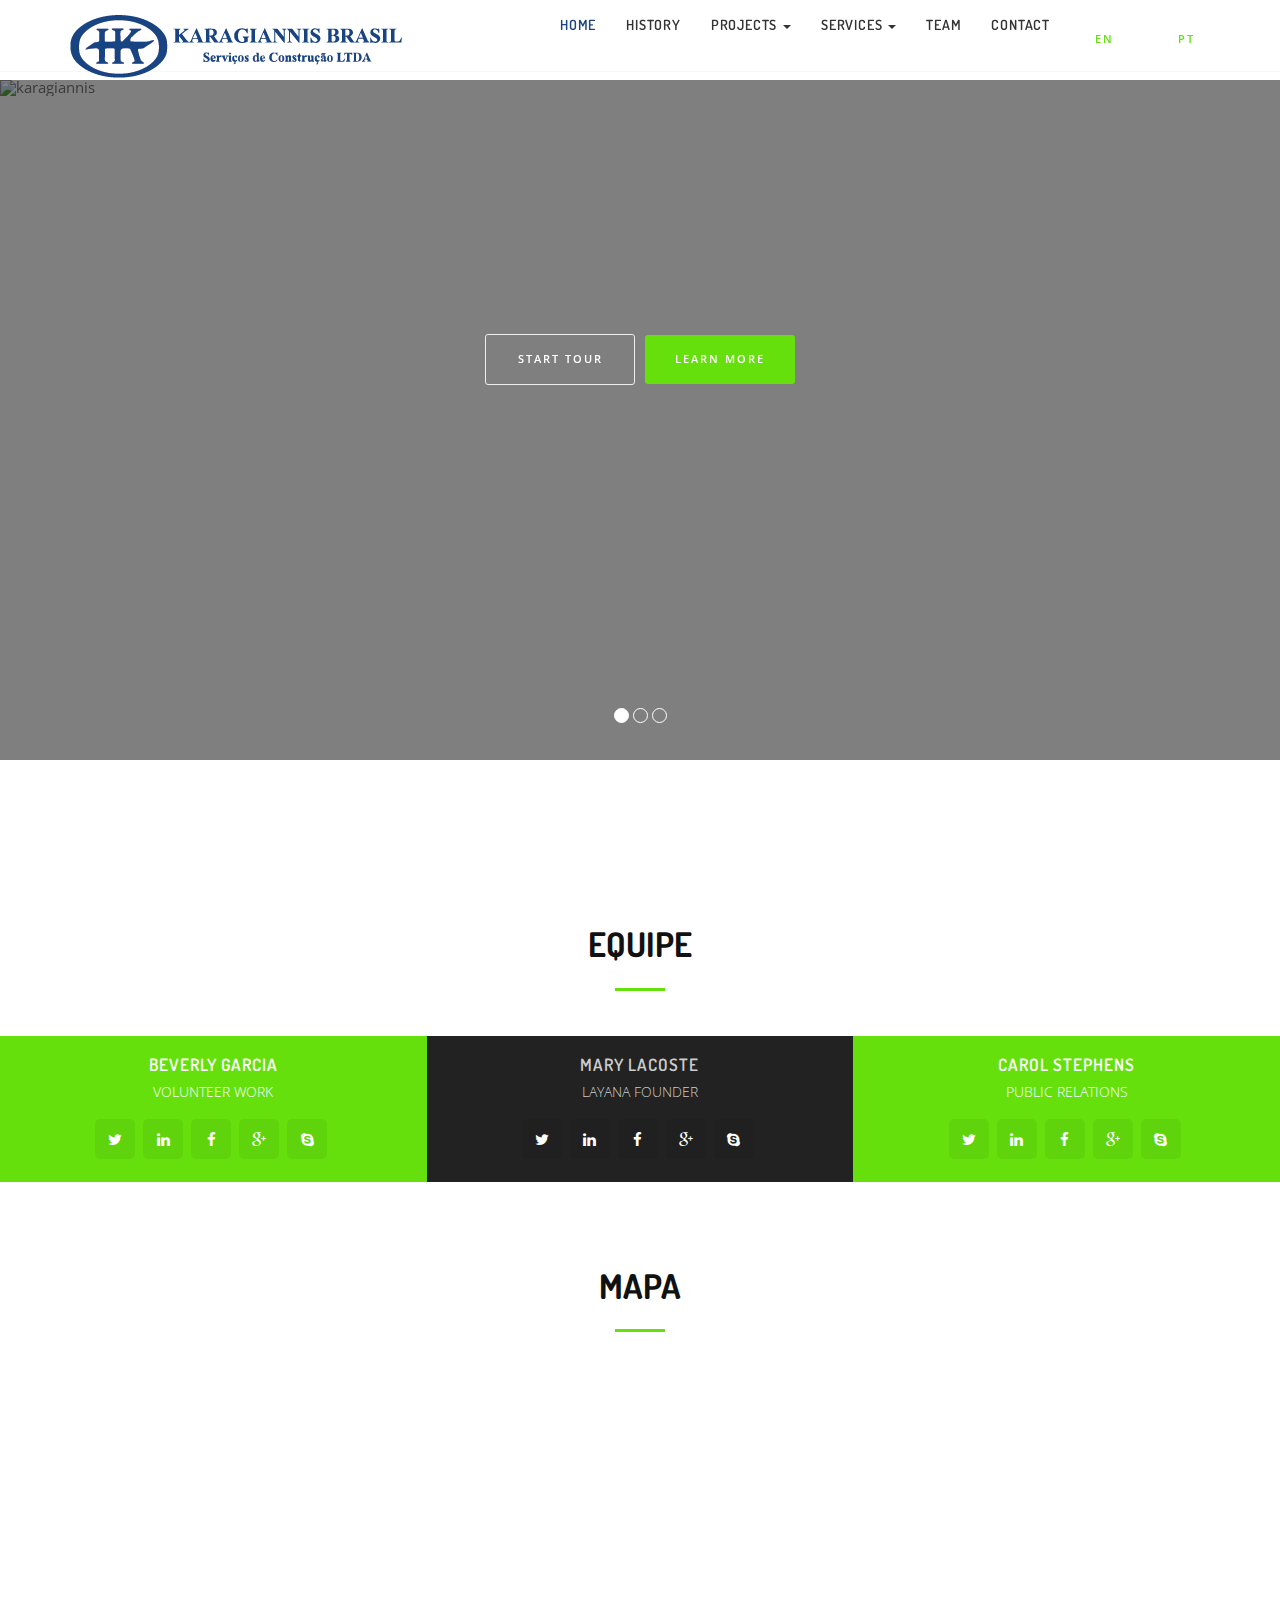
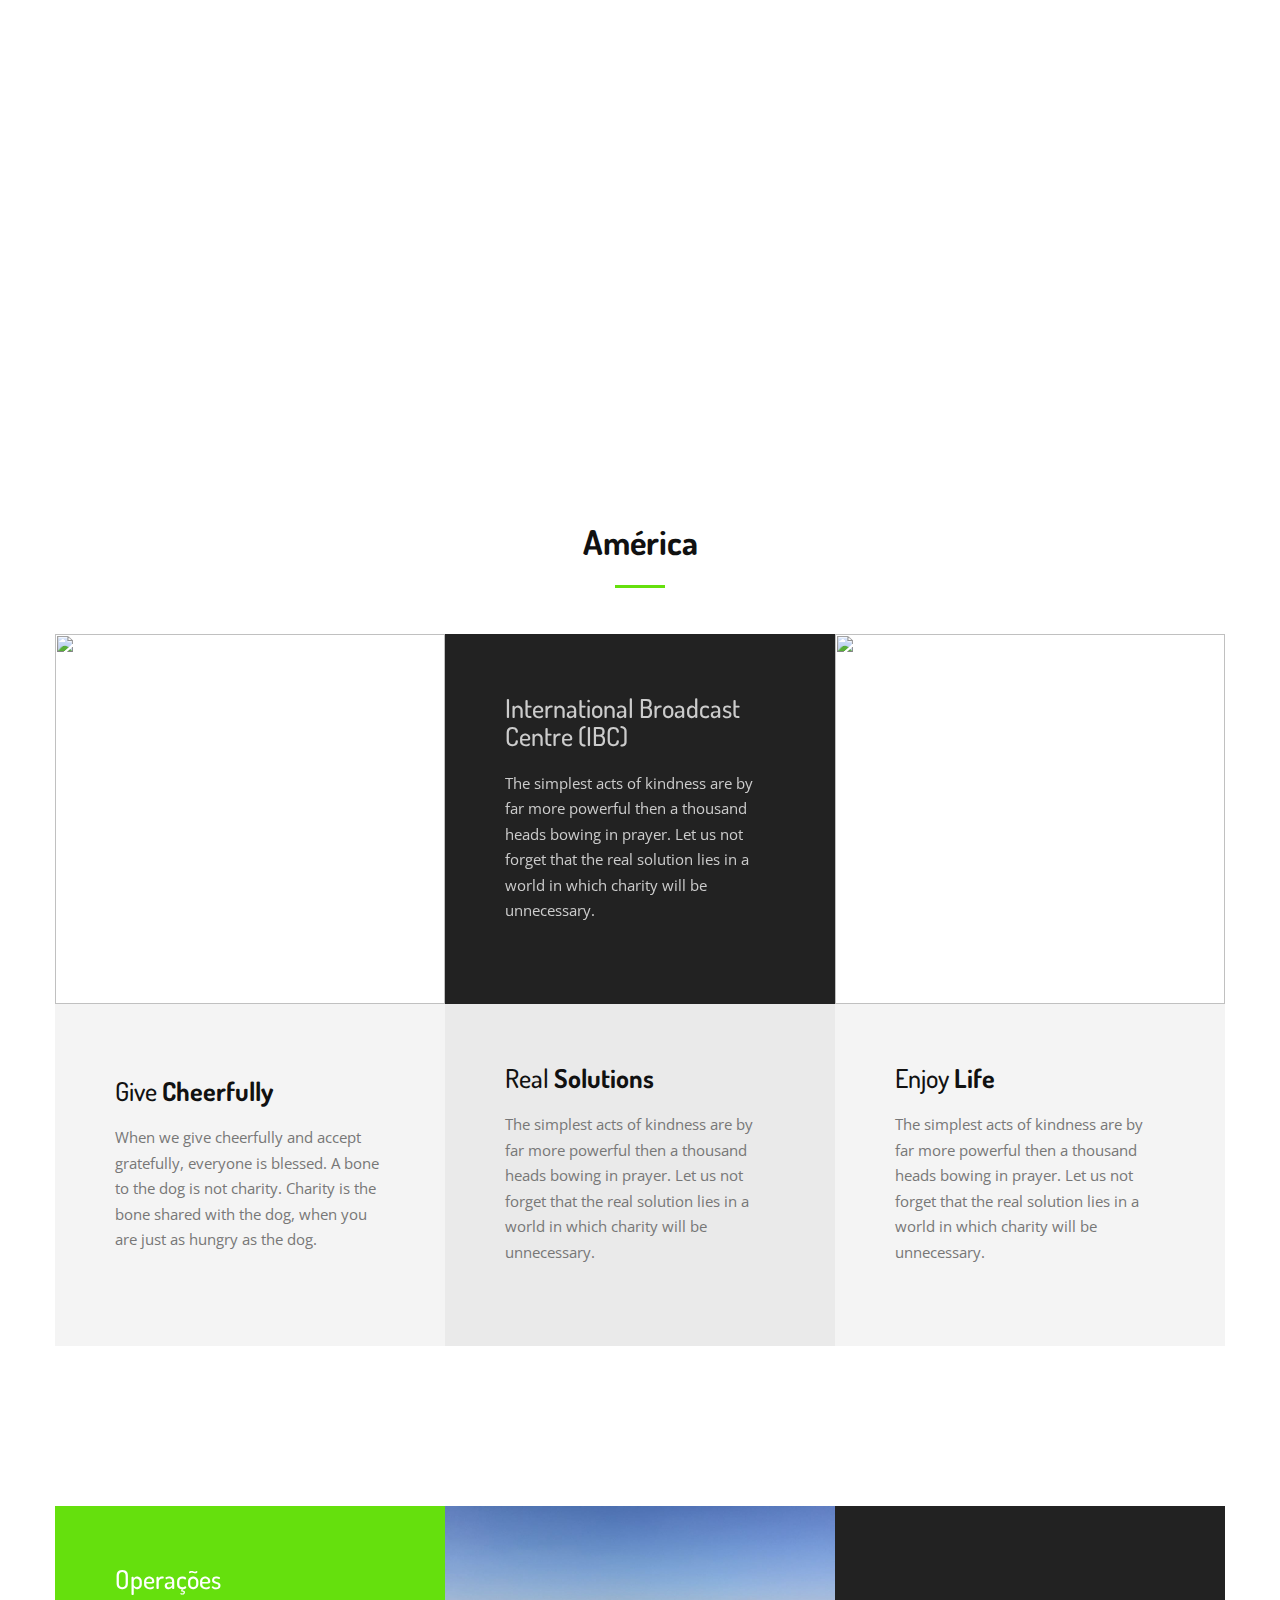
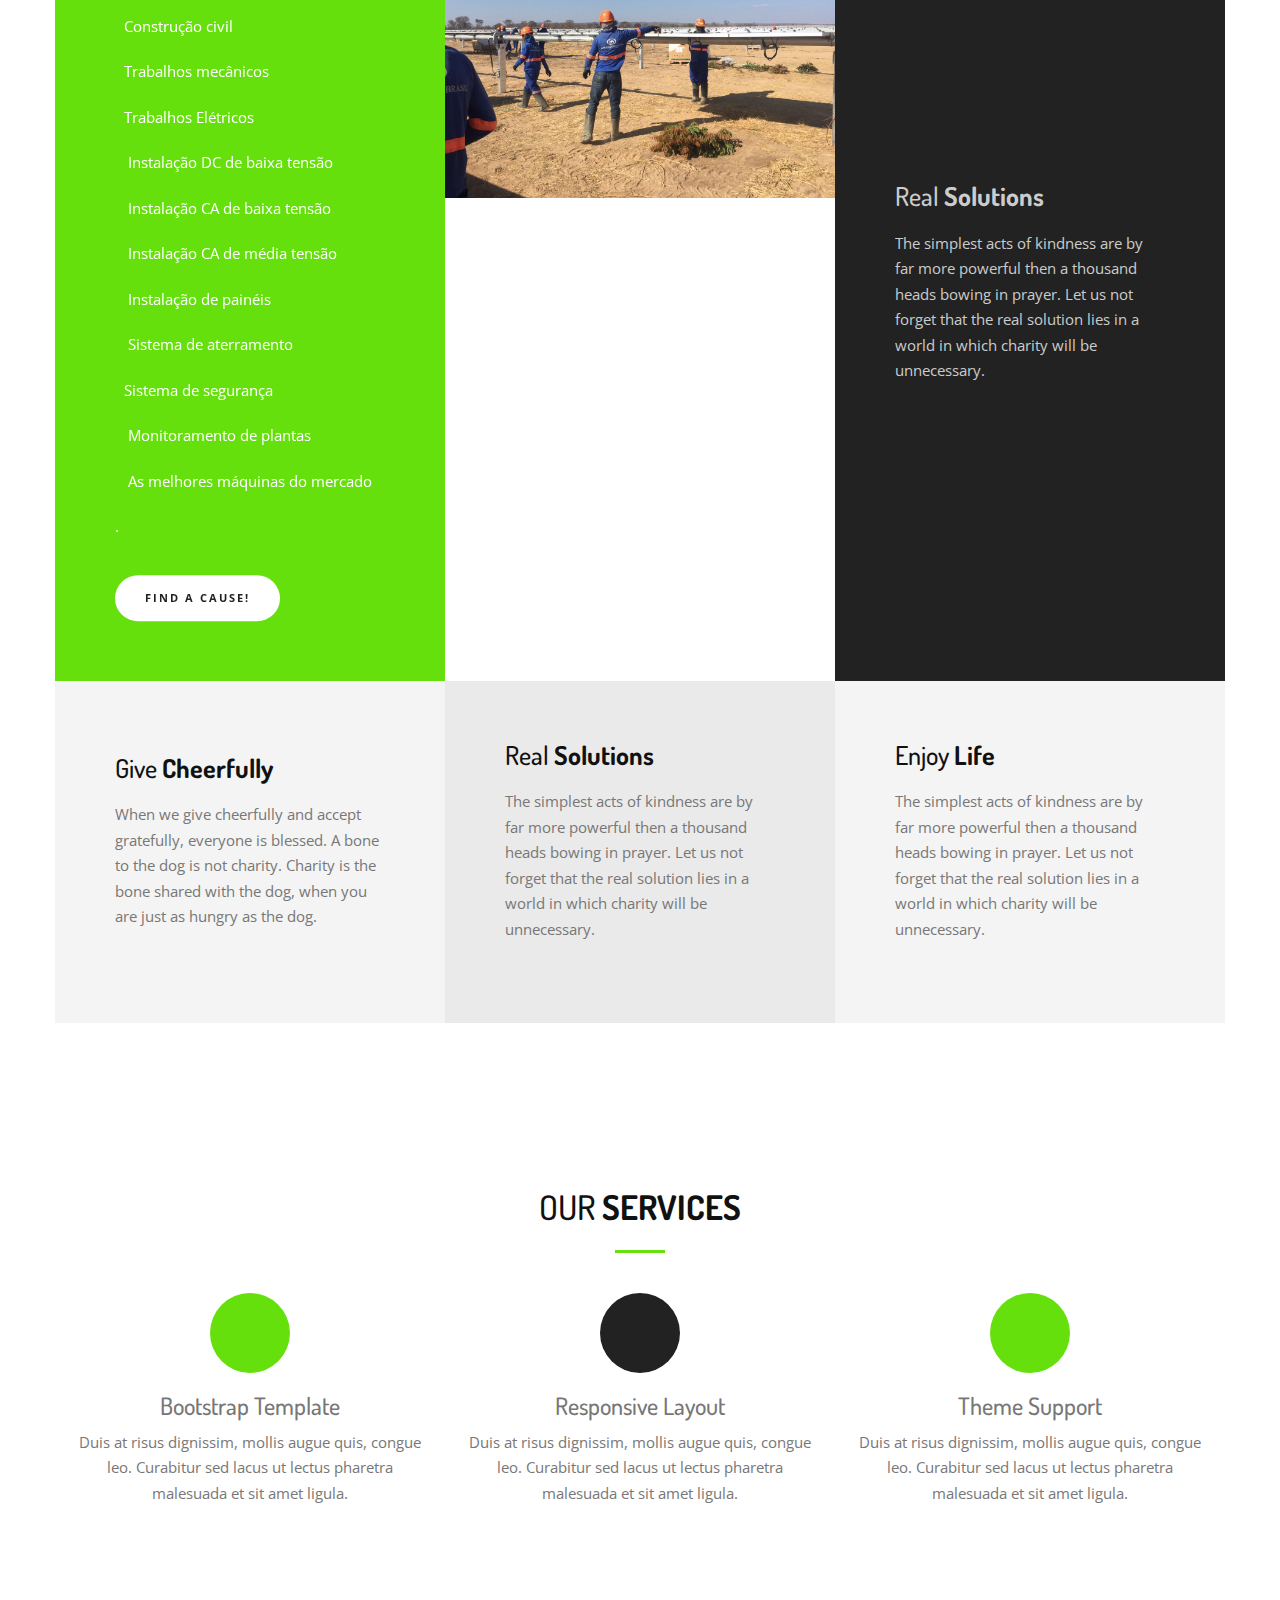
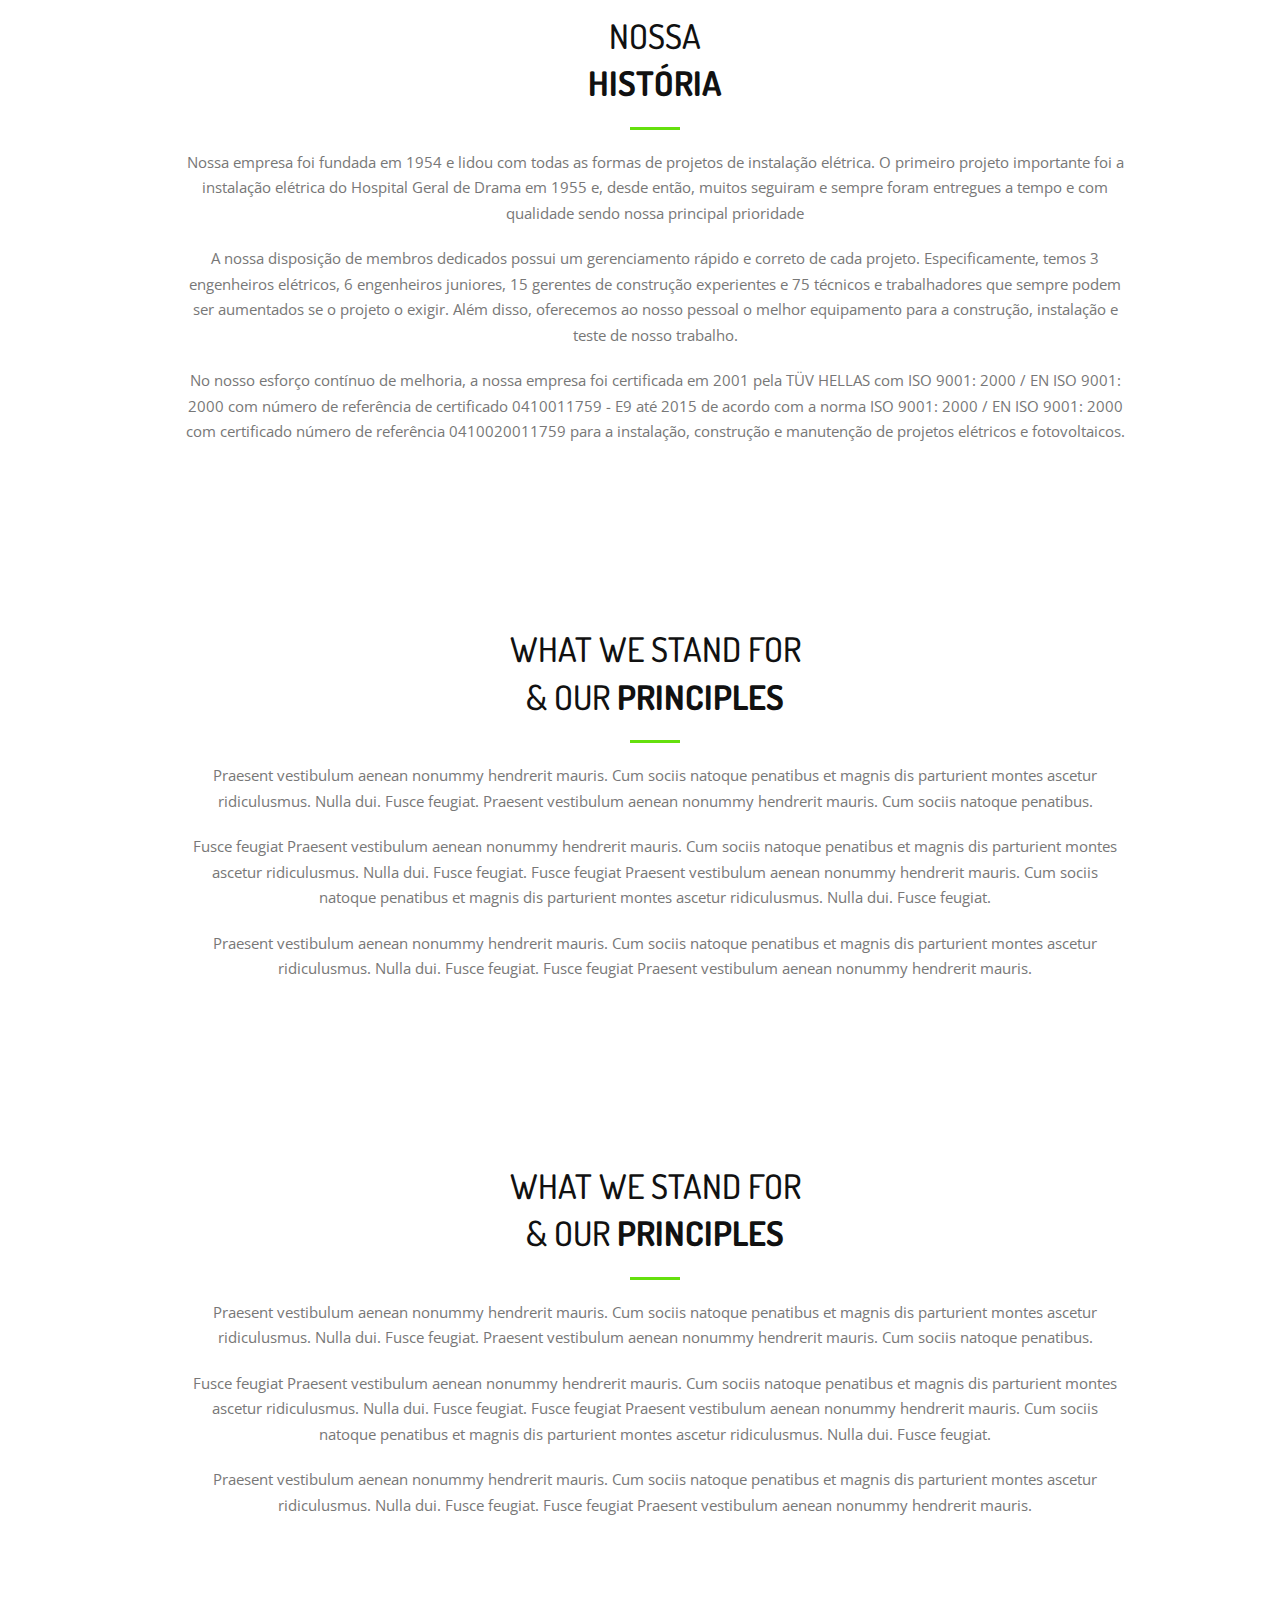
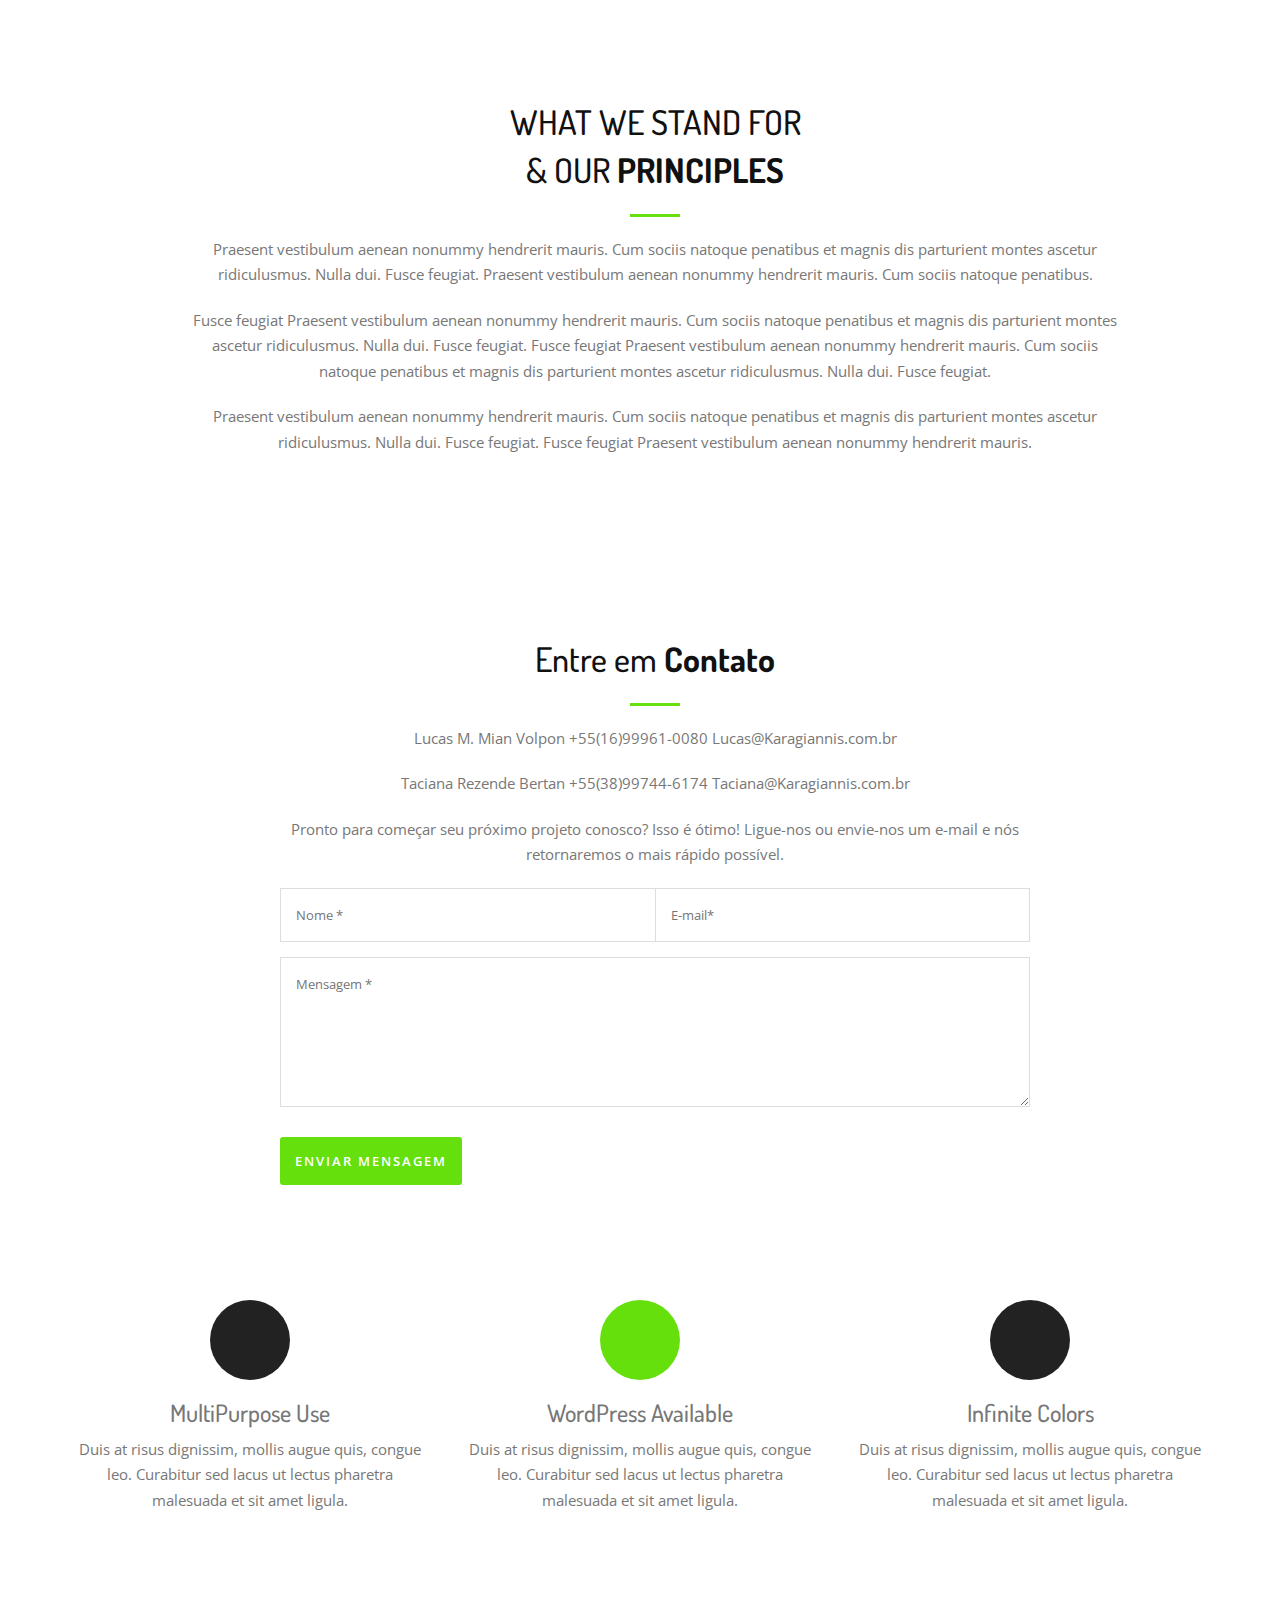
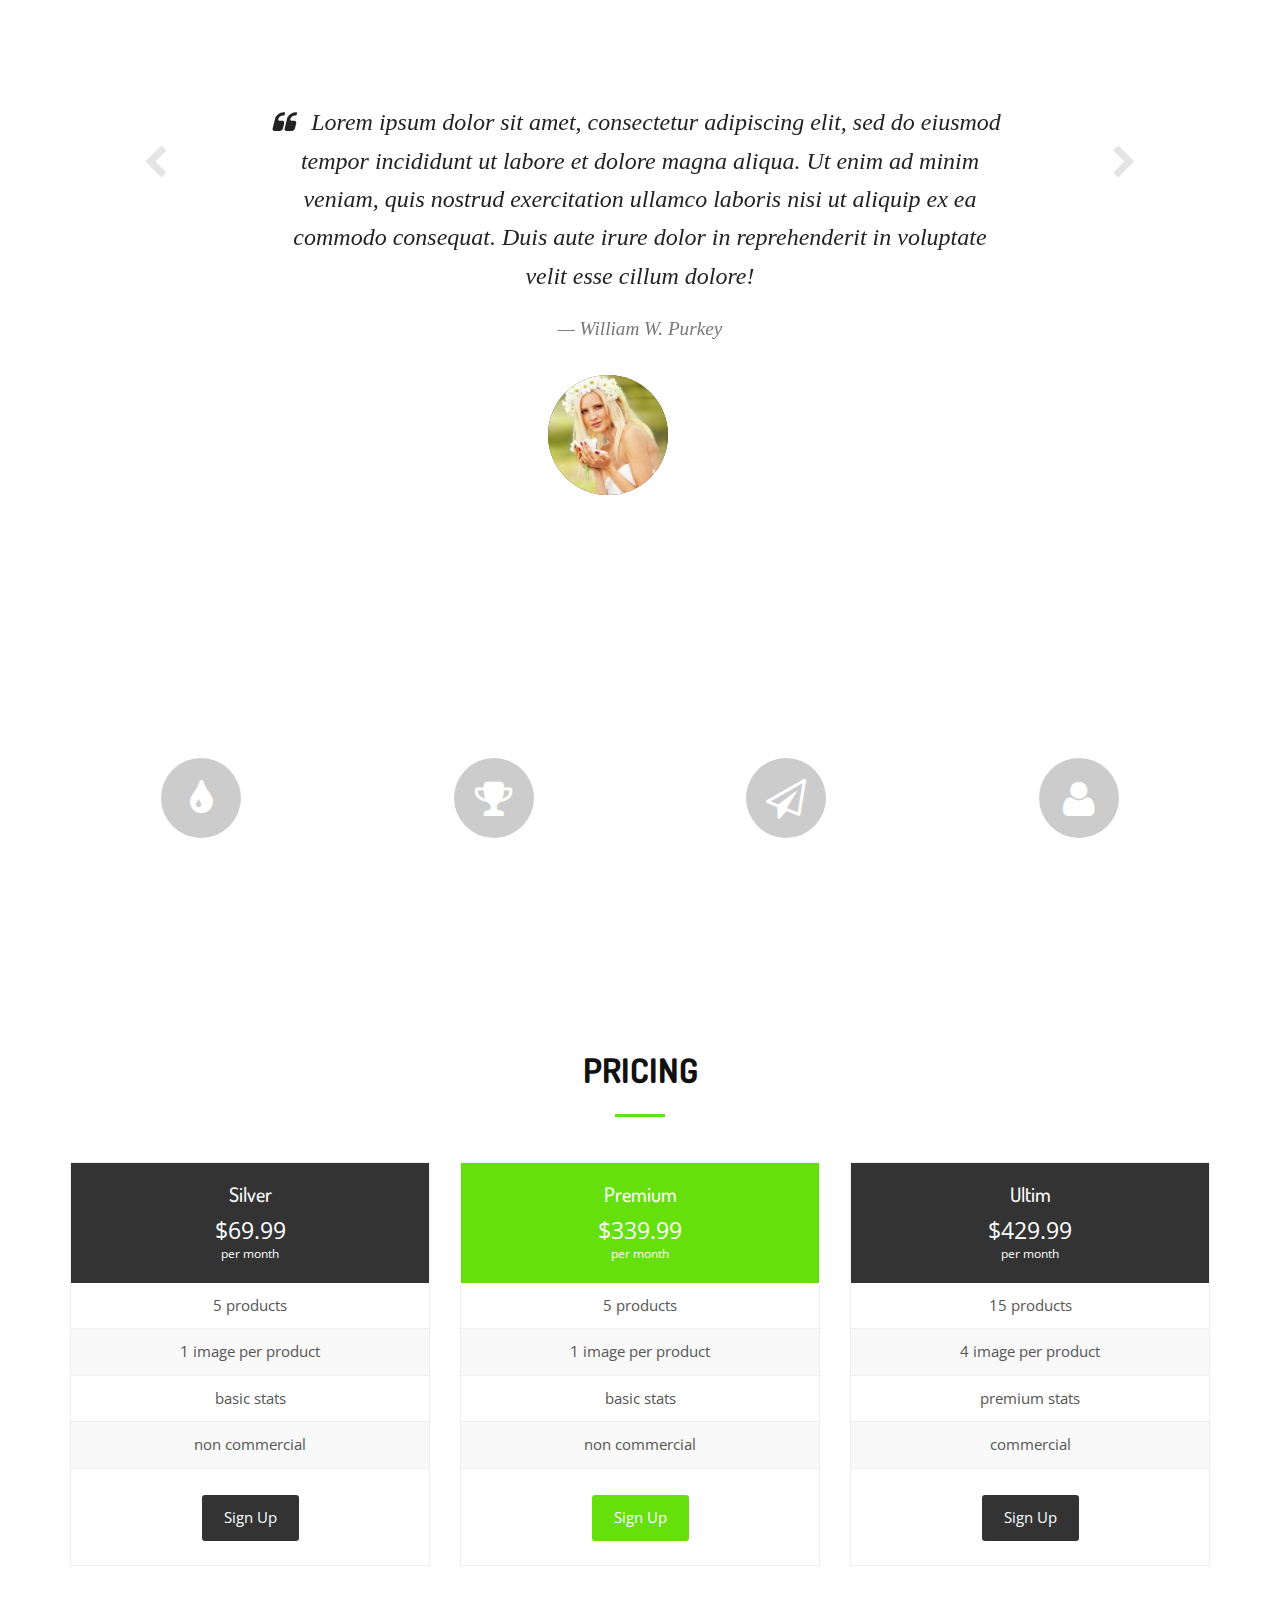
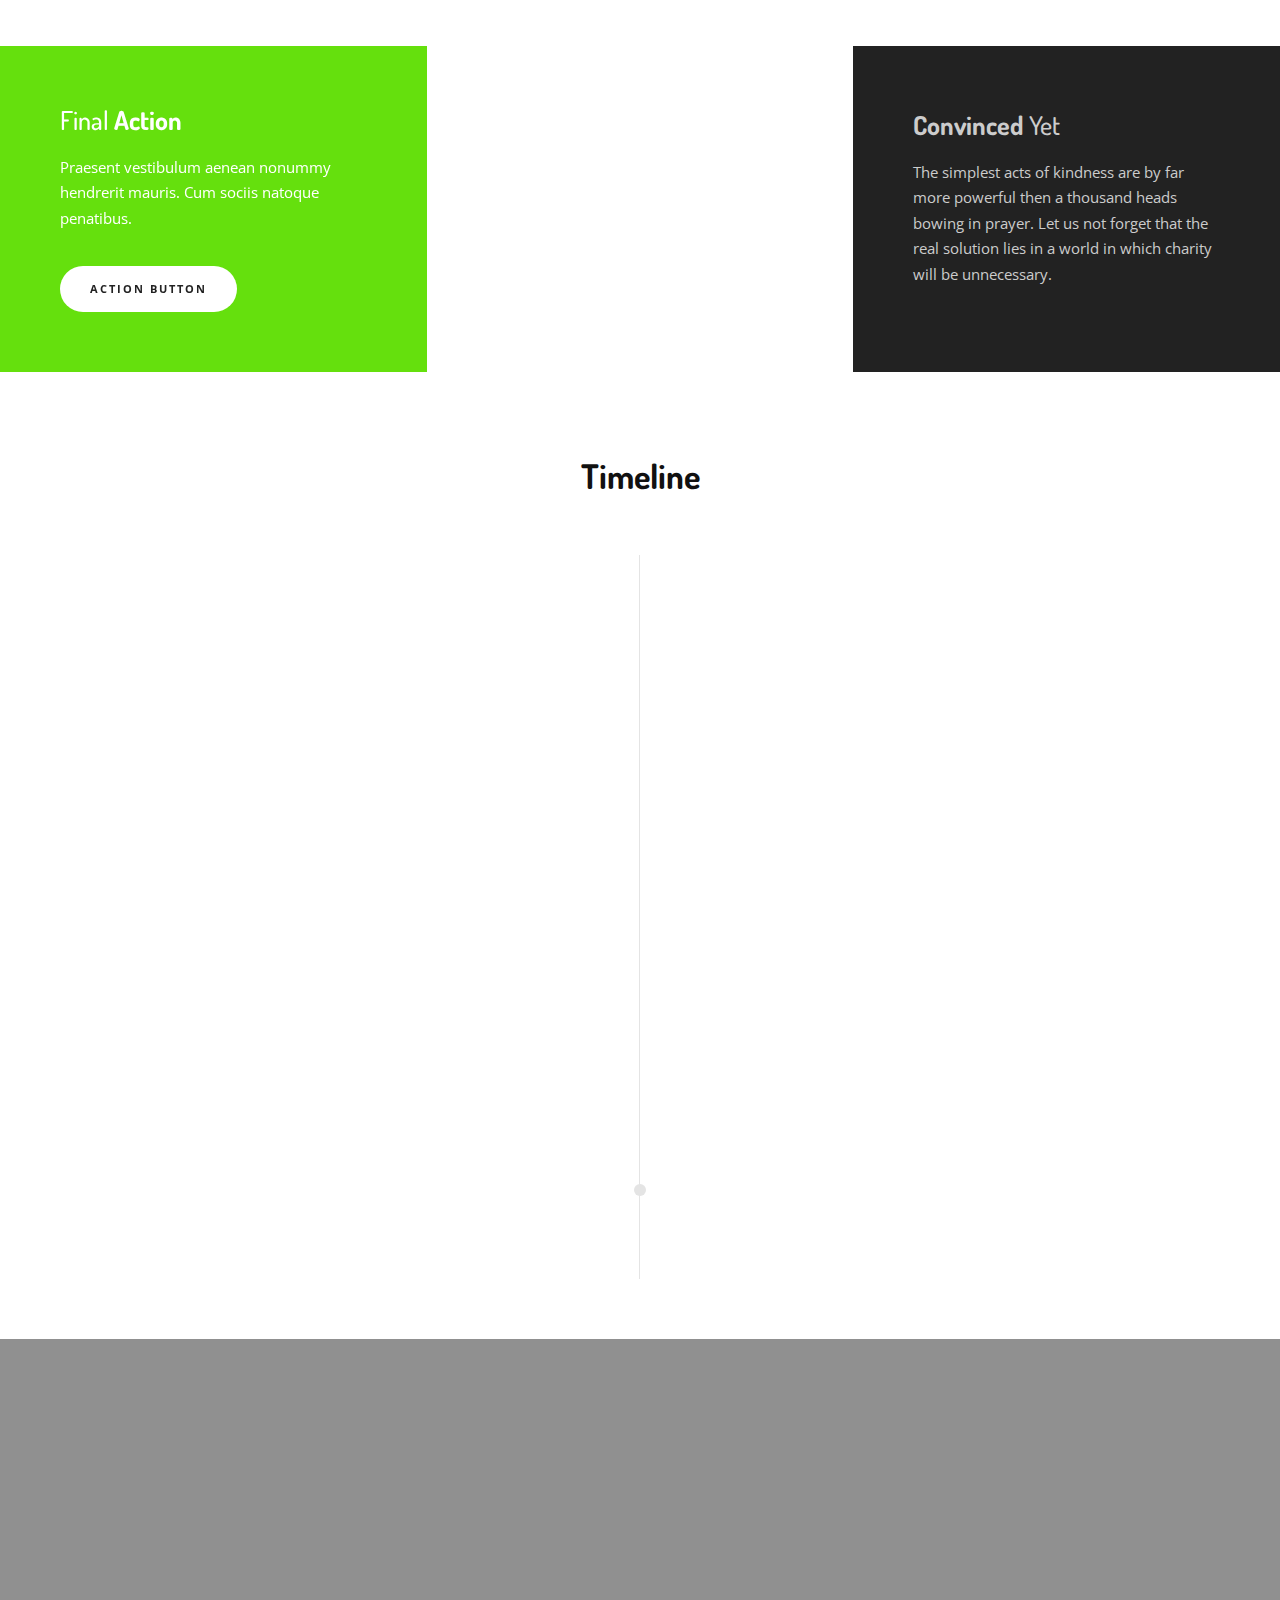
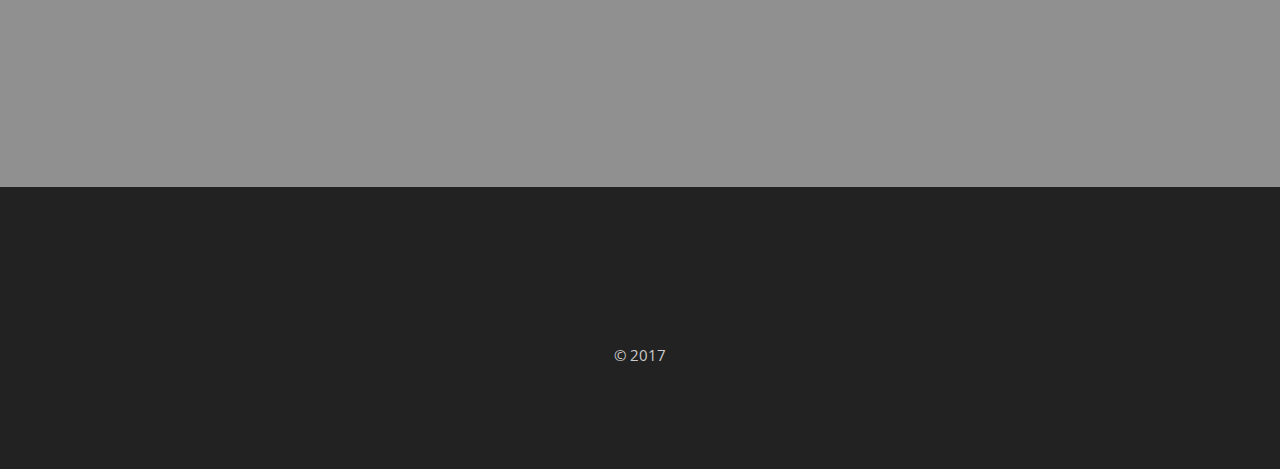
==== eng.html @ 6b7e1bfd "Alterações em projetos" ====
<!DOCTYPE html>
<html lang="en">
<head>
<meta charset="utf-8">
<meta name="viewport" content="width=device-width, initial-scale=1">
<meta name="description" content="">
<meta name="author" content="">
<title>Layana - HTML Bootstrap Theme</title>


<!-- Bootstrap Core CSS -->
<link rel="stylesheet" href="css/bootstrap.min.css" type="text/css">
<!-- Custom Fonts -->
<link href='https://fonts.googleapis.com/css?family=Mrs+Sheppards%7CDosis:300,400,700%7COpen+Sans:300italic,400italic,600italic,700italic,800italic,400,300,600,700,800;' rel='stylesheet' type='text/css'>
<link rel="stylesheet" href="font-awesome/css/font-awesome.min.css" type="text/css">
<!-- Plugin CSS -->
<link rel="stylesheet" href="css/animate.min.css" type="text/css">
<!-- Custom CSS -->
<link rel="stylesheet" href="css/style.css" type="text/css">
<!-- HTML5 Shim and Respond.js IE8 support of HTML5 elements and media queries -->
<!-- WARNING: Respond.js doesn't work if you view the page via file:// -->
<!--[if lt IE 9]>
        <script src="https://oss.maxcdn.com/libs/html5shiv/3.7.0/html5shiv.js"></script>
        <script src="https://oss.maxcdn.com/libs/respond.js/1.4.2/respond.min.js"></script>
    <![endif]-->
<!-- -->
</head>
<body id="page-top">
<nav id="mainNav" class="navbar navbar-default navbar-fixed-top">
<div class="container">
	<!-- Brand and toggle get grouped for better mobile display -->
	<div class="navbar-header">
		<button type="button" class="navbar-toggle collapsed" data-toggle="collapse" data-target="#bs-example-navbar-collapse-1">
		<span class="sr-only">Toggle navigation</span>
		<span class="icon-bar"></span>
		<span class="icon-bar"></span>
		<span class="icon-bar"></span>
		</button>
		<a class="navbar-brand page-scroll" href="#page-top"><img src="img\logo1.png" alt="karagiannis"></a>
	</div>
	<!-- Collect the nav links, forms, and other content for toggling -->
	<div class="collapse navbar-collapse" id="bs-example-navbar-collapse-1">
		<ul class="nav navbar-nav navbar-right">
			<li>
				<a class="page-scroll" href="#inicio">HOME</a>
			</li>
			<li>
				<a class="page-scroll" href="#Historia">HISTORY</a>
			</li>
			<li role="presentation" class="dropdown">
			    <a class="dropdown-toggle" data-toggle="dropdown" href="#" role="button">
			      PROJECTS <span class="caret"></span>
			    </a>
			    <ul class="dropdown-menu">
			    	<li>
			    		<a class="page-scroll" href="#mapa">Map</a>
			    		<a class="page-scroll" href="#projetos">Projects</a>
					</li>
			    </ul>
			</li>
			<li role="presentation" class="dropdown">
			    <a class="dropdown-toggle" data-toggle="dropdown" href="#" role="button">
			      SERVICES <span class="caret"></span>
			    </a>
			    <ul class="dropdown-menu">
			    	<li>
			    		<a class="page-scroll" href="#operações">Operations</a>
			    		<a class="page-scroll" href="#construções">Buildings</a>
					</li>
			    </ul>
			</li>
			<li>
				<a class="page-scroll" href="#equipe">TEAM</a>
			</li>
			<li>
				<a class="page-scroll" href="#contato">CONTACT</a>
			</li>
			<button type="button" class="btn btn-default navbar-btn"><a href="eng.html">En</a></button>
			<button type="button" class="btn btn-default navbar-btn"><a href="index.html">Pt</a></button>

			
		</ul>
	</div>
	<!-- /.navbar-collapse -->
</div>
<!-- /.container -->
</nav>

<!-- Section Intro Slider
================================================== -->
<section id="inicio">
<div id="carousel-example-generic" class="carousel intro slide">
	<!-- Indicators -->
	<ol class="carousel-indicators">
		<li data-target="#carousel-example-generic" data-slide-to="0" class="active"></li>
		<li data-target="#carousel-example-generic" data-slide-to="1"></li>
		<li data-target="#carousel-example-generic" data-slide-to="2"></li>
	</ol>
	<!-- Wrapper for slides -->
	<div class="carousel-inner" role="listbox">
		<!-- First slide -->
		
		<div class="item active" href="#page-top"><img src="img\slide1.png" alt="karagiannis">
			<div class="carousel-caption">
				<h2 data-animation="animated bounceInDown">
				 </h2>
				<h1 data-animation="animated bounceInUp">
				 </h1>
				<a href="#" class="btn btn-ghost btn-lg" data-animation="animated fadeInLeft">Start Tour</a><a href="#" class="btn btn-primary btn-lg" data-animation="animated fadeInRight">Learn More</a>
			</div>
		</div>
		<!-- /.item -->
		<!-- Second slide -->
		<div class="item"  href="#page-top"><img src="img\slide2.png" alt="karagiannis">
			<div class="carousel-caption">
				<h2 data-animation="animated zoomInLeft">
				 </h2>
				<h1 data-animation="animated zoomInRight">
				 </h1>
				<a href="#" class="btn btn-ghost btn-lg" data-animation="animated bounceIn">Start Tour</a><a href="#" class="btn btn-primary btn-lg" data-animation="animated bounceIn">Learn More</a>
			</div>
		</div>
		<!-- /.item -->
		<!-- Third slide -->
		<div class="item" href="#page-top"><img src="img\slide4.png" alt="karagiannis">
			<div class="carousel-caption">
				<h2 data-animation="animated bounceInLeft">
				</h2>
				<h1 data-animation="animated bounceInRight">
				</h1>
				<a href="#" class="btn btn-ghost btn-lg" data-animation="animated zoomInRight">Start Tour</a><a href="#" class="btn btn-primary btn-lg" data-animation="animated zoomInRight">Learn More</a>
			</div>
		</div>
		<!-- /.item -->
	</div>
	<!-- /.carousel-inner -->
	<!-- Controls (currently displayed none from style.css)-->
	<a class="left carousel-control" href="#carousel-example-generic" role="button" data-slide="prev">
	<span class="glyphicon glyphicon-chevron-left" aria-hidden="true"></span>
	<span class="sr-only">Previous</span>
	</a>
	<a class="right carousel-control" href="#carousel-example-generic" role="button" data-slide="next">
	<span class="glyphicon glyphicon-chevron-right" aria-hidden="true"></span>
	<span class="sr-only">Next</span>
	</a>
</div>
</section>
<!-- /.carousel -->

<!-- Section equipe
================================================== -->
<!-- Section equipe
================================================== -->
<section id="equipe">
<div class="col-lg-12 text-center">
				<h2 class="section-heading"><b>EQUIPE</b></h2>
				<hr class="primary">
				<br/>
			</div>
<div class="col-md-4 bg-primary no-padding teambox">
<div class="team-thumb overlay-image view-overlay">
	<img src="img\equipe1.jpeg" alt="" class="img-responsive">
	<div class="mask team_quote">
		<div class="port-zoom-link">
			<p>
				 Its is great to work in such company, some other projects will be started in the same format!
			</p>
		</div>
	</div>
</div>
<h2>BEVERLY GARCIA</h2>
<p>
	 VOLUNTEER WORK
</p>
<div class="team-social">
	<a href="#"><i class="fa fa-twitter"></i></a>
	<a href="#"><i class="fa fa-linkedin"></i></a>
	<a href="#"><i class="fa fa-facebook"></i></a>
	<a href="#"><i class="fa fa-google-plus"></i></a>
	<a href="#"><i class="fa fa-skype"></i></a>
</div>
</div>
<div class="col-md-4 bg-dark no-padding teambox">
<div class="team-thumb overlay-image view-overlay">
	<img src="img\equipe2.jpeg" alt="" class="img-responsive">
	<div class="mask team_quote">
		<div class="port-zoom-link">
			<p>
				 Its is great to work in such company, some other projects will be started in the same format!
			</p>
		</div>
	</div>
</div>
<h2>MARY LACOSTE</h2>
<p>
	 LAYANA FOUNDER
</p>
<div class="team-social">
	<a href="#"><i class="fa fa-twitter"></i></a>
	<a href="#"><i class="fa fa-linkedin"></i></a>
	<a href="#"><i class="fa fa-facebook"></i></a>
	<a href="#"><i class="fa fa-google-plus"></i></a>
	<a href="#"><i class="fa fa-skype"></i></a>
</div>
</div>
<div class="col-md-4 bg-primary no-padding teambox">
<div class="team-thumb overlay-image view-overlay">
	<img src="img\equipe3.jpeg" alt="" class="img-responsive">
	<div class="mask team_quote">
		<div class="port-zoom-link">
			<p>
				 Its is great to work in such company, some other projects will be started in the same format!
			</p>
		</div>
	</div>
</div>
<h2>CAROL STEPHENS</h2>
<p>
	 PUBLIC RELATIONS
</p>
<div class="team-social">
	<a href="#"><i class="fa fa-twitter"></i></a>
	<a href="#"><i class="fa fa-linkedin"></i></a>
	<a href="#"><i class="fa fa-facebook"></i></a>
	<a href="#"><i class="fa fa-google-plus"></i></a>
	<a href="#"><i class="fa fa-skype"></i></a>
</div>
</div>
</section>
<div class="clearfix">
</div>

<!-- Section Mapa
================================================== -->
<section id="mapa">
	<div class="container">
		<div class="row">
			<div class="col-lg-12 text-center">
				<h2 class="section-heading"><b>MAPA</b></h2>
				<hr class="primary">
				<br/>
			</div>

			<div class="col-md-12">
				<div id="map_wrapper">
			    	<div id="map"></div>
				</div>
			</div>
		</div>

	</div>
</section>
<section id="projetos">
	<div class="container">
		<div class="row">

			<section id="américa">
				<div class="col-lg-12 text-center">
					<h2 class="section-heading"><b>América</b></h2>
					<hr class="primary">
					<br/>
				</div>
				<div class="equal-heights w-middle">
					<div class="col-md-4">
						<img src="https://s3-eu-west-1.amazonaws.com/layanademo/wom.jpg" style="height: 100%; width: 100%" alt="">
					</div>
					<div class="col-md-4 bg-dark">
						<div class="box">
							<h2>International Broadcast Centre (IBC)</b></h2>
							<p>
								 The simplest acts of kindness are by far more powerful then a thousand heads bowing in prayer. Let us not forget that the real solution lies in a world in which charity will be unnecessary.
							</p>
						</div>
					</div>
					<div class="col-md-4">
						<img src="http://cdn.wallpapersafari.com/89/91/6cMaQl.jpg" style="height: 100%; width: 100%" alt="">
						
					</div>
				</div>
			</section>
			<div class="equal-heights w-middle">
				<div class="col-md-4 bg-gray">
					<div class="box">
						<h2>Give <b>Cheerfully</b></h2>
						<p>
							 When we give cheerfully and accept gratefully, everyone is blessed. A bone to the dog is not charity. Charity is the bone shared with the dog, when you are just as hungry as the dog.
						</p>
					</div>
				</div>
				<div class="col-md-4 bg-darkgray">
					<div class="box">
						<h2>Real <b>Solutions</b></h2>
						<p>
							 The simplest acts of kindness are by far more powerful then a thousand heads bowing in prayer. Let us not forget that the real solution lies in a world in which charity will be unnecessary.
						</p>
					</div>
				</div>
				<div class="col-md-4 bg-gray">
					<div class="box">
						<h2>Enjoy <b>Life</b></h2>
						<p>
							 The simplest acts of kindness are by far more powerful then a thousand heads bowing in prayer. Let us not forget that the real solution lies in a world in which charity will be unnecessary.
						</p>
					</div>
				</div>
			</div>
		</div>
	</div>
</section>
<div class="clearfix">
</div>

<!-- Section Serviços
================================================== -->
<section id="operações">
	<div class="container">
		<div class="row">
			<div class="equal-heights w-middle">
			<div class="col-md-4 bg-primary">
				<div class="box">
					<h2>Operações</h2>
					<p>Construção civil
<p>Trabalhos  mecânicos</p>
<p>Trabalhos  Elétricos</p>
<p> Instalação DC de baixa tensão</p>
<p> Instalação CA de baixa tensão</p>
<p> Instalação CA de média tensão</p>
<p> Instalação de painéis </p>
<p> Sistema de aterramento</p>
<p>Sistema de segurança</p>
<p> Monitoramento de plantas</p>
<p> As melhores máquinas do mercado</p>

.
					</p>
					<a href="#" class="btn btn-round btn-white btn-xl">Find a Cause!</a>
				</div>
			</div>
			<div class="col-md-4">
				<img src="img\serviços1.jpeg" alt="">
			</div>
			<div class="col-md-4 bg-dark">
				<div class="box">
					<h2>Real <b>Solutions</b></h2>
					<p>
						 The simplest acts of kindness are by far more powerful then a thousand heads bowing in prayer. Let us not forget that the real solution lies in a world in which charity will be unnecessary.
					</p>
				</div>
			</div>
			</div>
			<div class="equal-heights w-middle">
				<div class="col-md-4 bg-gray">
					<div class="box">
						<h2>Give <b>Cheerfully</b></h2>
						<p>
							 When we give cheerfully and accept gratefully, everyone is blessed. A bone to the dog is not charity. Charity is the bone shared with the dog, when you are just as hungry as the dog.
						</p>
					</div>
				</div>
				<div class="col-md-4 bg-darkgray">
					<div class="box">
						<h2>Real <b>Solutions</b></h2>
						<p>
							 The simplest acts of kindness are by far more powerful then a thousand heads bowing in prayer. Let us not forget that the real solution lies in a world in which charity will be unnecessary.
						</p>
					</div>
				</div>
				<div class="col-md-4 bg-gray">
					<div class="box">
						<h2>Enjoy <b>Life</b></h2>
						<p>
							 The simplest acts of kindness are by far more powerful then a thousand heads bowing in prayer. Let us not forget that the real solution lies in a world in which charity will be unnecessary.
						</p>
					</div>
				</div>
			</div>
		</div>
	</div>
</section>
<div class="clearfix">
</div>


<!-- Section Services
================================================== -->
<section id="construções">
<div class="container">
<div class="row">
	<div class="col-lg-12 text-center">
		<h2 class="section-heading">OUR <b>SERVICES</b></h2>
		<hr class="primary">
	</div>
</div>
</div>
<div class="container">
<div class="row">
	<!-- begin 1st row -->
	<div class="col-lg-4 col-md-6 text-center">
		<div class="service-box">
			<div class="iconbox bg-primary">
				<i class="fa fa-2x fa-trophy wow bounceIn text-fade"></i>
			</div>
			<h3>Bootstrap Template</h3>
			<p class="text-muted">
				 Duis at risus dignissim, mollis augue quis, congue leo. Curabitur sed lacus ut lectus pharetra malesuada et sit amet ligula.
			</p>
		</div>
	</div>
	<div class="col-lg-4 col-md-6 text-center">
		<div class="service-box">
			<div class="iconbox bg-dark">
				<i class="fa fa-2x fa-cloud wow bounceIn text-fade" data-wow-delay=".1s"></i>
			</div>
			<h3>Responsive Layout</h3>
			<p class="text-muted">
				 Duis at risus dignissim, mollis augue quis, congue leo. Curabitur sed lacus ut lectus pharetra malesuada et sit amet ligula.
			</p>
		</div>
	</div>
	<div class="col-lg-4 col-md-6 text-center">
		<div class="service-box">
			<div class="iconbox bg-primary">
				<i class="fa fa-2x fa-newspaper-o wow bounceIn text-fade" data-wow-delay=".2s"></i>
			</div>
			<h3>Theme Support</h3>
			<p class="text-muted">
				 Duis at risus dignissim, mollis augue quis, congue leo. Curabitur sed lacus ut lectus pharetra malesuada et sit amet ligula.
			</p>
		</div>
	</div>
</div>
<!-- end 1st row -->
<br/>

<section id="Historia">
<div class="container">
	<div class="row">
		<div class="col-lg-10 col-lg-offset-1 text-center">
			<h2 class="section-heading">NOSSA<br/> <b>HISTÓRIA</b></h2>
			<hr>
			<p>
				 Nossa empresa foi fundada em 1954 e lidou com todas as formas de projetos de instalação elétrica. O primeiro projeto importante foi a instalação elétrica do Hospital Geral de Drama em 1955 e, desde então, muitos seguiram e sempre foram entregues a tempo e com qualidade sendo nossa principal prioridade
			</p>
			<p>
				 A nossa disposição de membros dedicados possui um gerenciamento rápido e correto de cada projeto. Especificamente, temos 3 engenheiros elétricos, 6 engenheiros juniores, 15 gerentes de construção experientes e 75 técnicos e trabalhadores que sempre podem ser aumentados se o projeto o exigir. Além disso, oferecemos ao nosso pessoal o melhor equipamento para a construção, instalação e teste de nosso trabalho.

			</p>
			<p>
				 No nosso esforço contínuo de melhoria, a nossa empresa foi certificada em 2001 pela TÜV HELLAS com ISO 9001: 2000 / EN ISO 9001: 2000 com número de referência de certificado 0410011759 - Ε9 até 2015 de acordo com a norma ISO 9001: 2000 / EN ISO 9001: 2000 com certificado número de referência 0410020011759 para a instalação, construção e manutenção de projetos elétricos e fotovoltaicos.

			</p>
	</div>
</div>
</div>
</section>
<section id="EQUIPE">
<div class="container">
	<div class="row">
		<div class="col-lg-10 col-lg-offset-1 text-center">
			<h2 class="section-heading">WHAT WE STAND FOR<br/>& OUR <b>PRINCIPLES</b></h2>
			<hr>
			<p>
				 Praesent vestibulum aenean nonummy hendrerit mauris. Cum sociis natoque penatibus et magnis dis parturient montes ascetur ridiculusmus. Nulla dui. Fusce feugiat. Praesent vestibulum aenean nonummy hendrerit mauris. Cum sociis natoque penatibus.
			</p>
			<p>
				 Fusce feugiat Praesent vestibulum aenean nonummy hendrerit mauris. Cum sociis natoque penatibus et magnis dis parturient montes ascetur ridiculusmus. Nulla dui. Fusce feugiat. Fusce feugiat Praesent vestibulum aenean nonummy hendrerit mauris. Cum sociis natoque penatibus et magnis dis parturient montes ascetur ridiculusmus. Nulla dui. Fusce feugiat.
			</p>
			<p>
				 Praesent vestibulum aenean nonummy hendrerit mauris. Cum sociis natoque penatibus et magnis dis parturient montes ascetur ridiculusmus. Nulla dui. Fusce feugiat. Fusce feugiat Praesent vestibulum aenean nonummy hendrerit mauris.
			</p>
	</div>
</div>
</div>
</section>
<section id="numeros">
<div class="container">
	<div class="row">
		<div class="col-lg-10 col-lg-offset-1 text-center">
			<h2 class="section-heading">WHAT WE STAND FOR<br/>& OUR <b>PRINCIPLES</b></h2>
			<hr>
			<p>
				 Praesent vestibulum aenean nonummy hendrerit mauris. Cum sociis natoque penatibus et magnis dis parturient montes ascetur ridiculusmus. Nulla dui. Fusce feugiat. Praesent vestibulum aenean nonummy hendrerit mauris. Cum sociis natoque penatibus.
			</p>
			<p>
				 Fusce feugiat Praesent vestibulum aenean nonummy hendrerit mauris. Cum sociis natoque penatibus et magnis dis parturient montes ascetur ridiculusmus. Nulla dui. Fusce feugiat. Fusce feugiat Praesent vestibulum aenean nonummy hendrerit mauris. Cum sociis natoque penatibus et magnis dis parturient montes ascetur ridiculusmus. Nulla dui. Fusce feugiat.
			</p>
			<p>
				 Praesent vestibulum aenean nonummy hendrerit mauris. Cum sociis natoque penatibus et magnis dis parturient montes ascetur ridiculusmus. Nulla dui. Fusce feugiat. Fusce feugiat Praesent vestibulum aenean nonummy hendrerit mauris.
			</p>
	</div>
</div>
</div>
</section>
<section id="infra">
<div class="container">
	<div class="row">
		<div class="col-lg-10 col-lg-offset-1 text-center">
			<h2 class="section-heading">WHAT WE STAND FOR<br/>& OUR <b>PRINCIPLES</b></h2>
			<hr>
			<p>
				 Praesent vestibulum aenean nonummy hendrerit mauris. Cum sociis natoque penatibus et magnis dis parturient montes ascetur ridiculusmus. Nulla dui. Fusce feugiat. Praesent vestibulum aenean nonummy hendrerit mauris. Cum sociis natoque penatibus.
			</p>
			<p>
				 Fusce feugiat Praesent vestibulum aenean nonummy hendrerit mauris. Cum sociis natoque penatibus et magnis dis parturient montes ascetur ridiculusmus. Nulla dui. Fusce feugiat. Fusce feugiat Praesent vestibulum aenean nonummy hendrerit mauris. Cum sociis natoque penatibus et magnis dis parturient montes ascetur ridiculusmus. Nulla dui. Fusce feugiat.
			</p>
			<p>
				 Praesent vestibulum aenean nonummy hendrerit mauris. Cum sociis natoque penatibus et magnis dis parturient montes ascetur ridiculusmus. Nulla dui. Fusce feugiat. Fusce feugiat Praesent vestibulum aenean nonummy hendrerit mauris.
			</p>
	</div>
</div>
</div>
</section>

<!-- Section Contatos
================================================== -->
<section id="contato">
<div class="container">
<div class="row">
	<div class="col-md-8 col-md-offset-2 text-center">
		<h2 class="section-heading">Entre em <b>Contato</b></h2>
		<hr class="primary">
		<p>
			 Lucas M. Mian Volpon
			 +55(16)99961-0080
			 Lucas@Karagiannis.com.br
		</p>
		<p>
			 Taciana Rezende Bertan
			 +55(38)99744-6174
			 Taciana@Karagiannis.com.br
		</p>
		<p>
			 Pronto para começar seu próximo projeto conosco? Isso é ótimo! Ligue-nos ou envie-nos um e-mail e nós retornaremos o mais rápido possível.
		</p>
		<div class="regularform">
			<div class="done">
				<div class="alert alert-success">
					<button type="button" class="close" data-dismiss="alert">×</button>
					Mensagem enviada, obrigado!
				</div>
			</div>
			<form method="post" action="contact.php" id="contactform" class="text-left">
				<input name="name" type="text" class="col-md-6 norightborder" placeholder="Nome *">
				<input name="email" type="email" class="col-md-6" placeholder="E-mail*">
				<textarea name="comment" class="col-md-12" placeholder="Mensagem *"></textarea>
				<input type="submit" id="submit" class="contact submit btn btn-primary btn-xl" value="Enviar mensagem">
			</form>
		</div>
	</div>
</div>
</div>
</section>

<!-- Section para avaliação
==================================================-->

<div class="row">
	<!-- begin 2nd row -->
	<div class="col-lg-4 col-md-6 text-center">
		<div class="service-box">
			<div class="iconbox bg-dark">
				<i class="fa fa-2x fa-yelp wow bounceIn text-fade"></i>
			</div>
			<h3>MultiPurpose Use</h3>
			<p class="text-muted">
				 Duis at risus dignissim, mollis augue quis, congue leo. Curabitur sed lacus ut lectus pharetra malesuada et sit amet ligula.
			</p>
		</div>
	</div>
	<div class="col-lg-4 col-md-6 text-center">
		<div class="service-box">
			<div class="iconbox bg-primary">
				<i class="fa fa-2x fa-wordpress wow bounceIn text-fade" data-wow-delay=".1s"></i>
			</div>
			<h3>WordPress Available</h3>
			<p class="text-muted">
				 Duis at risus dignissim, mollis augue quis, congue leo. Curabitur sed lacus ut lectus pharetra malesuada et sit amet ligula.
			</p>
		</div>
	</div>
	<div class="col-lg-4 col-md-6 text-center">
		<div class="service-box">
			<div class="iconbox bg-dark">
				<i class="fa fa-2x fa-desktop wow bounceIn text-fade" data-wow-delay=".2s"></i>
			</div>
			<h3>Infinite Colors</h3>
			<p class="text-muted">
				 Duis at risus dignissim, mollis augue quis, congue leo. Curabitur sed lacus ut lectus pharetra malesuada et sit amet ligula.
			</p>
		</div>
	</div>
</div>
<!-- end 2nd row -->
</div>
</section>
<div class="clearfix">
</div>

<!-- Section Testimonials
================================================== -->
<section id="testimonials">
<div class="container">
<div class="row">
	<div class="col-md-12" data-wow-delay="0.2s">
		<div class="carousel slide" data-ride="carousel" id="quote-carousel">
			<!-- Bottom Carousel Indicators -->
			<ol class="carousel-indicators">
				<li data-target="#quote-carousel" data-slide-to="0" class="active"><img class="img-responsive " src="img/demo/testimonial1.jpg" alt="">
				</li>
				<li data-target="#quote-carousel" data-slide-to="1"><img class="img-responsive" src="http://s3.amazonaws.com/caymandemo/wp-content/uploads/sites/11/2015/11/23042525/1-150x150.png" alt="">
				</li>
			</ol>
			<!-- Carousel Slides / Quotes -->
			<div class="carousel-inner text-center">
				<!-- Quote 1 -->
				<div class="item active">
					<blockquote>
						<div class="row">
							<div class="col-sm-8 col-sm-offset-2">
								<p>
									Lorem ipsum dolor sit amet, consectetur adipiscing elit, sed do eiusmod tempor incididunt ut labore et dolore magna aliqua. Ut enim ad minim veniam, quis nostrud exercitation ullamco laboris nisi ut aliquip ex ea commodo consequat. Duis aute irure dolor in reprehenderit in voluptate velit esse cillum dolore!
								</p>
								<small>William W. Purkey</small>
							</div>
						</div>
					</blockquote>
				</div>
				<!-- Quote 2 -->
				<div class="item">
					<blockquote>
						<div class="row">
							<div class="col-sm-8 col-sm-offset-2">
								<p>
									Lorem ipsum dolor sit amet, consectetur adipiscing elit, sed do eiusmod tempor incididunt ut labore et dolore magna aliqua. Ut enim ad minim veniam, quis nostrud exercitation ullamco laboris nisi ut aliquip ex ea commodo consequat. Duis aute irure dolor in reprehenderit in voluptate velit esse cillum dolore.
								</p>
								<small>Johnny Doe</small>
							</div>
						</div>
					</blockquote>
				</div>
				<!-- End Quote 2 -->
			</div>
			<!-- Carousel Buttons Next/Prev -->
			<a data-slide="prev" href="#quote-carousel" class="left carousel-control"><i class="fa fa-chevron-left"></i></a>
			<a data-slide="next" href="#quote-carousel" class="right carousel-control"><i class="fa fa-chevron-right"></i></a>
		</div>
	</div>
</div>
</div>
</section>

<!-- Section Fun Facts
================================================== -->
<section id="funfacts" class="parallax parallax-image" style="background-image:url(http://s3.amazonaws.com/caymandemo/wp-content/uploads/sites/11/2015/09/15223245/glamour-678834_1280.jpg);">
<div class="wrapsection">
<div class="container">
	<div class="parallax-content">
		<div class="row">
			<div class="col-md-3">
				<div class="funfacts text-center">
					<div class="icon">
						<i class="fa fa-tint"></i>
					</div>
					<h2 class="counter" data-from="0" data-to="294" data-speed="2500"></h2>
					<h4>Happy Clients</h4>
				</div>
			</div>
			<div class="col-md-3">
				<div class="funfacts text-center">
					<div class="icon">
						<i class="fa fa-trophy"></i>
					</div>
					<h2 class="counter" data-from="0" data-to="163" data-speed="2500"></h2>
					<h4>Awards Received</h4>
				</div>
			</div>
			<div class="col-md-3">
				<div class="funfacts text-center">
					<div class="icon">
						<i class="fa fa-send-o"></i>
					</div>
					<h2 class="counter" data-from="0" data-to="317" data-speed="2500"></h2>
					<h4>Letters Sent</h4>
				</div>
			</div>
			<div class="col-md-3">
				<div class="funfacts text-center">
					<div class="icon">
						<i class="fa fa-user"></i>
					</div>
					<h2 class="counter" data-from="0" data-to="458" data-speed="2500"></h2>
					<h4>Hired People</h4>
				</div>
			</div>
		</div>
	</div>
</div>
</div>
</section>
<div class="clearfix">
</div>



<!-- Section Pricing
================================================== -->
<section id="pricing" class="no-padding">
<div class="container">
<div class="row">
	<div class="col-lg-12 text-center">
		<h2 class="section-heading"><b>PRICING</b></h2>
		<hr class="primary">
		<br/>
	</div>
</div>
</div>
<div class="container">
<div class="row">
	<div class="wow-pricing-table col-md-4">
		<div class="wow-pricing">
			<div class="wow-pricing-header">
				<h5>Silver</h5>
				<div class="wow-pricing-cost">
					 $69.99
				</div>
				<div class="wow-pricing-per">
					 per month
				</div>
			</div>
			<div class="wow-pricing-content">
				<ul>
					<li>5 products</li>
					<li>1 image per product</li>
					<li>basic stats</li>
					<li>non commercial</li>
				</ul>
			</div>
			<div class="wow-pricing-button">
				<a href="#" class="wow-button buttonprice" target="_self" rel="nofollow"><span class="wow-button-inner">Sign Up</span></a>
			</div>
		</div>
	</div>
	<!-- /.col-md-4 -->
	<div class="wow-pricing-table col-md-4">
		<div class="wow-pricing featured">
			<div class="wow-pricing-header">
				<h5>Premium</h5>
				<div class="wow-pricing-cost">
					 $339.99
				</div>
				<div class="wow-pricing-per">
					 per month
				</div>
			</div>
			<div class="wow-pricing-content">
				<ul>
					<li>5 products</li>
					<li>1 image per product</li>
					<li>basic stats</li>
					<li>non commercial</li>
				</ul>
			</div>
			<div class="wow-pricing-button">
				<a href="#" class="wow-button buttonprice" target="_self" rel="nofollow"><span class="wow-button-inner">Sign Up</span></a>
			</div>
		</div>
	</div>
	<!-- /.col-md-4 -->
	<div class="wow-pricing-table col-md-4">
		<div class="wow-pricing">
			<div class="wow-pricing-header">
				<h5>Ultim</h5>
				<div class="wow-pricing-cost">
					 $429.99
				</div>
				<div class="wow-pricing-per">
					 per month
				</div>
			</div>
			<div class="wow-pricing-content">
				<ul>
					<li>15 products</li>
					<li>4 image per product</li>
					<li>premium stats</li>
					<li>commercial</li>
				</ul>
			</div>
			<div class="wow-pricing-button">
				<a href="#" class="wow-button buttonprice" target="_self" rel="nofollow"><span class="wow-button-inner">Sign Up</span></a>
			</div>
		</div>
	</div>
	<!-- /.col-md-4 -->
</div>
</div>
</section>
<div class="clearfix">
</div>

<!-- Section after pricing
================================================== -->
<section>
<div class="equal-heights w-middle">
<div class="col-md-4 bg-primary">
	<div class="box">
		<h2>Final <b>Action</b></h2>
		<p>
			 Praesent vestibulum aenean nonummy hendrerit mauris. Cum sociis natoque penatibus.
		</p>
		<a href="#" class="btn btn-round btn-white btn-xl">Action Button</a>
	</div>
</div>
<div class="col-md-4" style="height: 337px;">
	<img src="https://s3-eu-west-1.amazonaws.com/layanademo/cat.jpg" alt="">
</div>
<div class="col-md-4 bg-dark">
	<div class="box">
		<h2><b>Convinced</b> Yet</h2>
		<p>
			 The simplest acts of kindness are by far more powerful then a thousand heads bowing in prayer. Let us not forget that the real solution lies in a world in which charity will be unnecessary.
		</p>
	</div>
</div>
</div>
</section>
<div class="clearfix">
</div>

<!-- Section Timeline
================================================== -->
<section id="tline">
<div class="container">
<div class="row">
	<div class="col-lg-12 text-center">
		<h2 class="section-heading"><b>Timeline</b></h2>
	</div>
</div>
</div>
<br/>
<div class="container">
<div class="row">
	<div class="col-md-12">
		<ul class="tline-holder">
			<!-- tline ITEM-->
			<li class="tline-item-left wow fadeInLeft">
			<div class="tline-item-content">
				<div class="date-icon fa fa-rocket">
				</div>
				<div class="tline-item-txt text-right">
					<div class="meta">
						 January 2017
					</div>
					<h3>Love Fashion</h3>
					<p>
						 It is a long established fact that a reader will be distracted by the readable content of a page when looking at its layout.
					</p>
				</div>
			</div>
			</li>
			<!-- /tline-->
			<!-- tline-->
			<li class="tline-item-right wow fadeInRight">
			<div class="tline-item-content">
				<div class="date-icon fa fa-camera">
				</div>
				<div class="tline-item-txt text-left">
					<div class="meta">
						 December 2016
					</div>
					<h3>Green is Health</h3>
					<p>
						 It is a long established fact that a reader will be distracted by the readable content of a page when looking at its layout.
					</p>
				</div>
			</div>
			</li>
			<!-- /tline-->
			<!-- tline-->
			<li class="tline-item-left wow fadeInLeft">
			<div class="tline-item-content">
				<div class="date-icon fa fa-user">
				</div>
				<div class="tline-item-txt text-right">
					<div class="meta">
						 November 2016
					</div>
					<h3>Why you love us</h3>
					<p>
						 It is a long established fact that a reader will be distracted by the readable content of a page when looking at its layout.
					</p>
				</div>
			</div>
			</li>
			<!-- /tline-->
			<!-- tline-->
			<li class="tline-item-right wow fadeInRight">
			<div class="tline-item-content">
				<div class="date-icon fa fa-bullhorn">
				</div>
				<div class="tline-item-txt text-left">
					<div class="meta">
						 September 2016
					</div>
					<h3>Save our Planet</h3>
					<p>
						 It is a long established fact that a reader will be distracted by the readable content of a page when looking at its layout.
					</p>
				</div>
			</div>
			</li>
			<!-- /tline-->
			<li class="tline-start">
			<div class="tline-start-content">
				<div class="tline-start-icon">
				</div>
				<a href="#" class="btn btn-primary bgn-xl wow zoomIn">START</a>
			</div>
			</li>
		</ul>
	</div>
</div>
</div>
</section>

<!-- Section Social
================================================== -->
<section id="social" class="parallax parallax-image" style="background-image:url(https://s3-eu-west-1.amazonaws.com/layanademo/s3-min.jpg);">
<div class="overlay" style="background:#222;opacity:0.5;">
</div>
<div class="wrapsection">
<div class="container">
	<div class="parallax-content">
		<div class="row wow fadeInLeft">
			<div class="col-md-3">
				<div class="funfacts text-center">
					<div class="icon">
						<a href="#"><i class="fa fa-twitter"></i></a>
					</div>
					<h4>Twitter</h4>
				</div>
			</div>
			<div class="col-md-3">
				<div class="funfacts text-center">
					<div class="icon">
						<a href="#"><i class="fa fa-facebook"></i></a>
					</div>
					<h4>Facebook</h4>
				</div>
			</div>
			<div class="col-md-3">
				<div class="funfacts text-center">
					<div class="icon">
						<a href="#"><i class="fa fa-google"></i></a>
					</div>
					<h4>Google</h4>
				</div>
			</div>
			<div class="col-md-3">
				<div class="funfacts text-center">
					<div class="icon">
						<a href="#"><i class="fa fa-wordpress"></i></a>
					</div>
					<h4>Blog</h4>
				</div>
			</div>
		</div>
	</div>
</div>
</div>
</section>
<div class="clearfix">
</div>
<!-- Section Footer
================================================== -->
<section class="bg-dark">
<div class="container">
<div class="row">
	<div class="col-md-12 text-center">
		<h1 class="bottombrand wow flipInX">Karagiannis</h1>
		<p>
			&copy; 2017
		</p>
	</div>
</div>
</div>
</section>

<!-- jQuery -->

<script src="js/jquery.js"></script>
<script src="js/bootstrap.min.js"></script>
<script src="js/parallax.js"></script>
<script src="js/contact.js"></script>
<script src="js/countto.js"></script>
<script src="js/jquery.easing.min.js"></script>
<script src="js/wow.min.js"></script>
<script src="js/common.js"></script>

<script src="https://maps.googleapis.com/maps/api/js?v=3.exp&sensor=false&callback=initialize"></script>
<script src="https://developers.google.com/maps/documentation/javascript/examples/markerclusterer/markerclusterer.js"></script>
<script type="text/javascript" src="js/script.js"></script>


</body>
</html>
---- css/style.css ----
/*! * Layana HTML 1.0.0 by WowThemes.net * All rights reserved http://www.wowthemes.net */
html,body {
	width:100%;
	height:100%;
}
body {
	font-family:Open Sans,'Helvetica Neue',Arial,sans-serif;
	font-size:15px;
	color:#777;
	line-height:1.7;
}
hr {
	max-width:50px;
	border-color:#65e00d;
	border-width:3px;
}

hr.light {
	border-color:#fff;
}
a {
	color:#65e00d;
	-webkit-transition:all .35s;
	-moz-transition:all .35s;
	transition:all .35s;
}
a:hover,a:focus {
	color:#eb3812;
}
h1,h2,h3,h4,h5,h6 {
	font-family:'Dosis','Helvetica Neue',Arial,sans-serif;
}
p {
	margin-bottom:20px;
}
.btn {
		padding:16px 30px;
	margin-top:15px;
}
.bg-primary {
	background-color:#65e00d;
}
.bg-dark {
	color:#ccc;
	background-color:#222;
}
.bg-gray {
	background-color:#f4f4f4;
}
.bg-darkgray {
	background-color:#eaeaea;
}
.bg-gray h2,.bg-darkgray h2 {
	color:#111;
}
.text-faded {
	color:rgba(255,255,255,.7) !Important;
}
section {
	padding:80px 0;
}
aside {
	padding:50px 0;
}
.no-padding {
	padding:0;
}
.navbar-default {
	border-color:rgba(34,34,34,.05);
	font-family:'Open Sans','Helvetica Neue',Arial,sans-serif;
	background-color:#fff;
	-webkit-transition:all .35s;
	-moz-transition:all .35s;
	transition:all .35s;
}
.navbar-default .navbar-header .navbar-brand {
	text-transform:uppercase;
	font-family:'Open Sans','Helvetica Neue',Arial,sans-serif;
	font-weight:700;
	color:#65e00d;
}
.navbar-default .navbar-header .navbar-brand:hover,.navbar-default .navbar-header .navbar-brand:focus {
	color:#eb3812;
}
.navbar-default .nav>li>a,.navbar-default .nav>li>a:focus {
	text-transform:uppercase;
	font-size:14px;
	font-weight:600;
	font-family:Dosis;
	color:#222;
	letter-spacing:0.8px;
}
.navbar-default .nav>li>a:hover,.navbar-default .nav>li>a:focus:hover {
	color:#65e00d;
}
.navbar-default .nav>li.active>a,.navbar-default .nav>li.active>a:focus {
	color:#1C4481!important;
	background-color:transparent;
}
.navbar-default .nav>li.active>a:hover,.navbar-default .nav>li.active>a:focus:hover {
	background-color:transparent;
}
@media(min-width:768px) {
	.navbar-default {
		border:0;
		background-color:rgba(255,255,255,0.98);
		box-shadow:0 1px 0px rgba(0,0,0,0.03);
	}
	.navbar-default .navbar-header .navbar-brand:hover,.navbar-default .navbar-header .navbar-brand:focus {
		color:#333;
	}
	.navbar-default .nav>li>a,.navbar-default .nav>li>a:focus {
		color:#333;
	}
	.navbar-default .nav>li>a:hover,.navbar-default .nav>li>a:focus:hover {
		color:#333;
	}
	.navbar-default.affix .navbar-header .navbar-brand {
		color:#65e00d;
	}
	.navbar-default.affix .navbar-header .navbar-brand:hover,.navbar-default.affix .navbar-header .navbar-brand:focus {
		color:#eb3812;
	}
	.navbar-default.affix .nav>li>a,.navbar-default.affix .nav>li>a:focus {
		color:#222;
	}
	.navbar-default.affix .nav>li>a:hover,.navbar-default.affix .nav>li>a:focus:hover {
		color:#65e00d;
	}
}
header {
	position:relative;
	width:100%;
	min-height:auto;
	text-align:center;
	color:#fff;
	background-image:url(../img/header.jpg);
	background-position:center;
	-webkit-background-size:cover;
	-moz-background-size:cover;
	background-size:cover;
	-o-background-size:cover;
}
header .header-content {
	position:relative;
	width:100%;
	padding:100px 15px;
	text-align:center;
}
header .header-content .header-content-inner h1 {
	margin-top:0;
	margin-bottom:0;
	text-transform:uppercase;
	font-weight:700;
}
header .header-content .header-content-inner hr {
	margin:30px auto;
}
header .header-content .header-content-inner p {
	margin-bottom:50px;
	font-size:16px;
	font-weight:300;
	color:rgba(255,255,255,.7);
}
@media(min-width:768px) {
	header {
		min-height:100%;
	}
	header .header-content {
		position:absolute;
		top:50%;
		padding:0 50px;
		-webkit-transform:translateY(-50%);
		-ms-transform:translateY(-50%);
		transform:translateY(-50%);
	}
	header .header-content .header-content-inner {
		margin-right:auto;
		margin-left:auto;
		max-width:1000px;
	}
	header .header-content .header-content-inner p {
		margin-right:auto;
		margin-left:auto;
		max-width:80%;
		font-size:18px;
	}
}
.section-heading {
	margin-top:0;
	line-height:1.4;
	font-size:34px;
	 color:#111;
}
.service-box {
	margin:50px auto 0;
	max-width:400px;
}
@media(min-width:992px) {
	.service-box {
		margin:20px auto 0;
	}
}
.service-box p {
	margin-bottom:0;
}
.portfolio-box {
	display:block;
	position:relative;
	margin:0 auto;
	max-width:650px;
}
.portfolio-box .portfolio-box-caption {
	display:block;
	position:absolute;
	bottom:0;
	width:100%;
	height:100%;
	text-align:center;
	color:#fff;
	opacity:0;
	background:rgba(240,95,64,.9);
	-webkit-transition:all .35s;
	-moz-transition:all .35s;
	transition:all .35s;
	font-family:Dosis;
}
.portfolio-box .portfolio-box-caption .portfolio-box-caption-content {
	position:absolute;
	top:50%;
	width:100%;
	text-align:center;
	transform:translateY(-50%);
}
.portfolio-box .portfolio-box-caption .portfolio-box-caption-content .project-category,.portfolio-box .portfolio-box-caption .portfolio-box-caption-content .project-name {
	padding:0 15px;
}
.portfolio-box .portfolio-box-caption .portfolio-box-caption-content .project-category {
	text-transform:uppercase;
	font-size:14px;
	font-weight:600;
}
.portfolio-box .portfolio-box-caption .portfolio-box-caption-content .project-name {
	font-size:18px;
}
.portfolio-box:hover .portfolio-box-caption {
	opacity:1;
}
@media(min-width:768px) {
	.portfolio-box .portfolio-box-caption .portfolio-box-caption-content .project-category {
		font-size:16px;
	}
	.portfolio-box .portfolio-box-caption .portfolio-box-caption-content .project-name {
		font-size:22px;
	}
}
.call-to-action h2 {
	margin:0 auto 20px;
}
.text-primary {
	color:#65e00d;
}
.no-gutter>[class*=col-] {
	padding-right:0;
	padding-left:0;
}
.btn-default {
	border-color:#fff;
	color:#222;
	background-color:#fff;
	-webkit-transition:all .35s;
	-moz-transition:all .35s;
	transition:all .35s;
}
.btn-default:hover,.btn-default:focus,.btn-default.focus,.btn-default:active,.btn-default.active,.open>.dropdown-toggle.btn-default {
	border-color:#ededed;
	color:#222;
	background-color:#f2f2f2;
}
.btn-default:active,.btn-default.active,.open>.dropdown-toggle.btn-default {
	background-image:none;
}
.btn-default.disabled,.btn-default[disabled],fieldset[disabled] .btn-default,.btn-default.disabled:hover,.btn-default[disabled]:hover,fieldset[disabled] .btn-default:hover,.btn-default.disabled:focus,.btn-default[disabled]:focus,fieldset[disabled] .btn-default:focus,.btn-default.disabled.focus,.btn-default[disabled].focus,fieldset[disabled] .btn-default.focus,.btn-default.disabled:active,.btn-default[disabled]:active,fieldset[disabled] .btn-default:active,.btn-default.disabled.active,.btn-default[disabled].active,fieldset[disabled] .btn-default.active {
	border-color:#fff;
	background-color:#fff;
}
.btn-default .badge {
	color:#fff;
	background-color:#222;
}
.btn-primary {
	border-color:#65e00d;
	color:#fff;
	background-color:#65e00d;
	-webkit-transition:all .35s;
	-moz-transition:all .35s;
	transition:all .35s;
}
.btn-primary:hover,.btn-primary:focus,.btn-primary.focus,.btn-primary:active,.btn-primary.active,.open>.dropdown-toggle.btn-primary {
	border-color:#ed431f;
	color:#fff;
	background-color:#ee4b28;
}
.btn-primary:active,.btn-primary.active,.open>.dropdown-toggle.btn-primary {
	background-image:none;
}
.btn-primary.disabled,.btn-primary[disabled],fieldset[disabled] .btn-primary,.btn-primary.disabled:hover,.btn-primary[disabled]:hover,fieldset[disabled] .btn-primary:hover,.btn-primary.disabled:focus,.btn-primary[disabled]:focus,fieldset[disabled] .btn-primary:focus,.btn-primary.disabled.focus,.btn-primary[disabled].focus,fieldset[disabled] .btn-primary.focus,.btn-primary.disabled:active,.btn-primary[disabled]:active,fieldset[disabled] .btn-primary:active,.btn-primary.disabled.active,.btn-primary[disabled].active,fieldset[disabled] .btn-primary.active {
	border-color:#65e00d;
	background-color:#65e00d;
}
.btn-primary .badge {
	color:#65e00d;
	background-color:#fff;
}
.btn {
	border:0;
	border-radius:300px;
	text-transform:uppercase;
	font-family:'Open Sans','Helvetica Neue',Arial,sans-serif;
	font-weight:700;
}
.btn-xl {
	padding:15px 30px;
}
::-moz-selection {
	text-shadow:none;
	color:#fff;
	background:#222;
}
::selection {
	text-shadow:none;
	color:#fff;
	background:#222;
}
img::selection {
	color:#fff;
	background:0 0;
}
img::-moz-selection {
	color:#fff;
	background:0 0;
}
body {
	webkit-tap-highlight-color:#222;
}
.carousel-caption {
	 top:30%;
}
.main-container {
	padding:40px 15px;
}
.skyblue {
	background-color:#22c8ff;
}
.deepskyblue {
	background-color:#00bfff;
}
.darkerskyblue {
	background-color:#00a6dd;
}
.carousel-indicators {
	bottom:50;
}
.intro .carousel-control.right,.intro .carousel-control.left {
	background-image:none;
	display:none;
}
.carousel-indicators li,.carousel-indicators li.active {
	width:15px;
	height:15px;
	margin:0;
}
.intro .item {
	min-height:680px;
	height:100%;
	width:100%;
	background-size:cover;
}
.carousel-caption h1 {
	font-size:90px;
	color:#fff;
	margin-top:10px;
	margin-bottom:10px;
	letter-spacing:3px;
	font-family:"Mrs Sheppards";
}
.carousel-caption h2 {
	font-size:30px;
	letter-spacing:1px;
	font-weight:300;
}
.carousel .icon-container {
	display:inline-block;
	font-size:25px;
	line-height:25px;
	padding:1em;
	text-align:center;
	border-radius:50%;
}
.carousel-caption button {
	border-color:#00bfff;
	margin-top: 1em;
}
/* Animation delays */
.carousel-caption h3:first-child {
	-webkit-animation-delay:1s;
	animation-delay:1s;
}
.carousel-caption h3:nth-child(2) {
	-webkit-animation-delay:2s;
	animation-delay:2s;
}
.carousel-caption button {
	-webkit-animation-delay:3s;
	animation-delay:3s;
}
.carousel-control,.carousel-caption {
	text-shadow:none;
}
.intro .item:before {
	content:"";
	background-color:rgba(0,0,0,0.5);
	position:absolute;
	left:0;
	top:0;
	width:100%;
	height:100%;
	z-index:1;
}
.carousel-caption .btn {
	margin-top:10px;
	font-size:11px;
	padding:17px 20px;
	margin-left:5px;
	margin-right:5px;
	min-width:150px;
	text-align:center;
}
.btn {
	font-size:11px;
	text-transform:uppercase;
	letter-spacing:2px;
	border-radius:3px;
	font-weight:600;
	-webkit-transition:all .3s ease-in-out;
	-moz-transition:all .3s ease-in-out;
	transition:all .3s ease-in-out;
}
.btn-ghost {
	border:1px solid #eee;
	color:#fff;
	background:0;
}
.btn-ghost:hover {
	background:#fff;
}
.btn-white {
	background-color:#fff;
	border:1px solid #fff;
	color:#222;
}
.btn-round {
	border-radius:300px;
	border:0;
	font-weight:700;
}
.btn-round:hover {
	border-radius:300px;
}
.equal-heights .col-md-4 {
	padding-left:0;
	padding-right:0;
}
.equal-heights .box {
	padding:60px;
}
.w-middle {
	transform-style:preserve-3d;
}
@media(min-width:780px) {
		.w-middle .box {
			position:relative;
			top:50%;
			-webkit-transform:translateY(-50%);
			-ms-transform:translateY(-50%);
			transform:translateY(-50%);
	}
}
.box h2 {
	font-size:26px;
	margin-bottom:20px;
	margin-top:0;
}
.equal-heights img {
	max-width:100%;
	height:auto;
	width:100%;
	display:block;
}
.iconbox {
	display:inline-block;
	width:80px;
	height:80px;
	color:#fff;
	border-radius:50%;
	line-height:90px;
}
.teambox h2 {
	margin:0;
	font-size:17px;
	font-weight:600;
	text-transform:uppercase;
	letter-spacing:1px;
	padding:20px 20px 5px 20px;
	text-align:center;
}
.teambox p {
	margin:0;
	padding:0px 20px 15px 20px;
	font-size:14px;
	text-transform:uppercase;
	font-weight:300;
	text-align:center;
}
.team-social a {
	background:rgba(0,0,0,0.05);
	height:40px;
	width:40px;
	text-align:center;
	border-radius:5px;
	color:#fff;
	line-height:40px;
	font-size:15px;
	-webkit-transition:all .3s ease-in;
	-moz-transition:all .3s ease-in;
	-o-transition:all .3s ease-in;
	transition:all .3s ease-in;
	display:inline-block;
	margin-bottom:3px;
	margin-right:4px;
}
.team-social {
	padding:0 20px 20px 20px;
	text-align:center;
}
.overlay-image {
	width:100%;
	height:100%;
	overflow:hidden;
	position:relative;
	text-align:center;
	background:#222
}
.port-zoom-link p {
	width:100%;
}
.overlay-image .mask,.overlay-image .content {
	width:100%;
	height:100%;
	position:absolute;
	overflow:hidden;
	top:0;
	left:0
}
.view-overlay img {
	-webkit-transform:scaleY(1);
	-moz-transform:scaleY(1);
	-o-transform:scaleY(1);
	-ms-transform:scaleY(1);
	transform:scaleY(1);
	-webkit-transition:all .7s ease-in-out;
	-moz-transition:all .7s ease-in-out;
	-o-transition:all .7s ease-in-out;
	-ms-transition:all .7s ease-in-out;
	transition:all .7s ease-in-out
}
.view-overlay .mask {
	-webkit-transition:all .5s linear;
	-moz-transition:all .5s linear;
	-o-transition:all .5s linear;
	-ms-transition:all .5s linear;
	transition:all .5s linear;
	-ms-filter:"alpha(opacity=0)";
	filter:alpha(opacity=0);
	opacity:0
}
.port-zoom-link {
	position:absolute;
	top:0;
	right:0;
	bottom:0;
	left:0;
	margin:auto;
	padding:0 20px;
	align-items:center;
	display:flex;
}
.view-overlay:hover img {
	-webkit-transform:scale(10);
	-moz-transform:scale(10);
	-o-transform:scale(10);
	-ms-transform:scale(10);
	transform:scale(10);
	-ms-filter:"alpha(opacity=0)";
	filter:alpha(opacity=0);
	opacity:0
}
.view-overlay:hover .mask {
	-ms-filter:"alpha(opacity=100)";
	filter:alpha(opacity=100);
	opacity: 1
}
/* Carousel */
#quote-carousel {
	padding:0 10px 30px 10px;
	margin-top:30px;
	/* Control buttons */
	/* Previous button */
	/* Next button */
	/* Changes the position of the indicators */
	/* Changes the color of the indicators */
}
#quote-carousel .carousel-control {
	background:none;
	color:#CACACA;
	font-size:2.3em;
	text-shadow:none;
	margin-top:30px;
}
#quote-carousel .carousel-control.left {
	left:0px;
}
#quote-carousel .carousel-control.right {
	right:0px;
}
#quote-carousel .carousel-indicators {
	right:50%;
	top:auto;
	bottom:0px;
	margin-right:-19px;
}
#quote-carousel .carousel-indicators li {
	width:50px;
	height:50px;
	margin:5px;
	cursor:pointer;
	border:0;
	border-radius:50px;
	opacity:0.4;
	overflow:hidden;
	transition:all 0.4s;
}
#quote-carousel .carousel-indicators .active {
	background:#333333;
	width:120px;
	height:120px;
	border-radius:100px;
	border-color:#f33;
	opacity:1;
	overflow:hidden;
}
.carousel-inner {
	min-height:300px;
}
.item blockquote {
	border-left:none;
	 margin:0;
	 font-size:24px;
	line-height:1.6;
	padding:0 0px 145px 0;
	font-weight:300;
	font-family:Georgia;
	font-style:italic;
	color:#222;
}
.item blockquote p:before {
	content:"\f10d";
	font-family:'Fontawesome';
	float:left;
	margin-right:10px;
}
.parallax-image {
	background-position:50% 0;
	background-repeat:no-repeat;
	background-attachment:fixed;
	background-size:cover;
	 position:relative;
}
.wrapsection {
	padding:0px 0;
	position:relative;
	margin:0px 0;
}
.parallax-content {
	position:relative;
	z-index:4;
	padding:80px 0;
}
.parallax .overlay {
	position:absolute;
	top:0;
	bottom:0;
	right:0;
	left:0;
	opacity:0.0;
	z-index:2;
}
.funfacts .icon {
	font-size:40px;
	display:inline-block;
	width:80px;
	height:80px;
	line-height:80px;
	text-align:center;
	border-radius:50%;
	margin-bottom:10px;
	clear:both;
	color:#fff;
	border:0;
	background:rgba(0,0,0,0.2);
}
.funfacts .icon a {
	color:#fff;
}
.funfacts .counter {
	font-size:70px;
	color:#fff;
	font-weight:700;
}
.funfacts h4 {
	text-transform:uppercase;
	font-size:15px;
	margin:22px 0 0;
	position:relative;
	letter-spacing:1px;
	color: #fff;
}
/*=========================*/
/* Pricing */
/*=========================*/
.wow-pricing-table {
	list-style:none;
	margin:0;
	padding:0;
	-webkit-transition:0.3s;
	-moz-transition:0.3s;
	transition:0.3s;
}
.wow-pricing-table div {
	list-style:none;
}
.wow-pricing-table>div {
	list-style:none;
	text-shadow:none;
	margin-bottom:0px;
	border:1px solid #eee;
		margin:0px 15px;
}
.wow-pricing-table>div.featured {
		z-index:1;
}
.wow-pricing-table>div.featured {
}
.wow-pricing-table>div.featured .wow-pricing-header {
	background-color:#65e00d;
}
.wow-pricing-table:hover {
	margin-top:-5px;
}
.wow-pricing-table .wow-pricing-header {
	text-align:center;
	padding:20px 0 10px 0;
	background-color:#333;
}
.wow-pricing-table .wow-pricing-header h5 {
	color:#fff;
	font-size:20px;
	margin:0;
	padding:0 20px 0px;
}
.wow-pricing-table .wow-pricing-cost {
	color:#fff;
	font-size:1.500em;
	line-height:1em;
	padding-top:15px;
	background:#333;
}
.wow-pricing-table .wow-pricing-per {
	font-size:0.786em;
	color:#fff;
	background-color:#333;
	padding-bottom:10px;
}
.wow-pricing-table .wow-pricing-content {
	background:#fff;
	text-align:center;
}
.wow-pricing-table .wow-pricing-content ul {
	margin:0 !important;
	list-style:none !important;
	padding-left:0;
}
.wow-pricing-table .wow-pricing-content ul li {
	margin:0 !important;
	padding:10px 20px !important;
	border-bottom:1px solid #eee;
	list-style:none !important;
	color:#555;
}
.wow-pricing-table .wow-pricing-content ul li:nth-child(2n+2) {
	background:#F9F9F9;
}
.wow-pricing-table .wow-pricing-button {
	background:#fff;
	text-align:center;
	border-top:1px solid #fff;
	padding:35px 20px 35px;
}
.wow-pricing-table .wow-pricing-button .wow-button {
	float:none;
	margin:0 auto;
	background:#333;
	color:#fff;
		border-radius:3px;
	padding:12px 22px 14px;
}
.featured .wow-pricing-per,.featured .wow-pricing-cost,.featured .wow-pricing-button .wow-button,.buttoncolor {
	background-color: #65e00d;
}
/*=========================*/
/* Timeline */
/*=========================*/
#tline {
	padding-bottom:60px;
}
.tline-holder {
	margin:0 auto;
	padding:0px;
	padding-top:20px;
	width:100%;
	position:relative;
	overflow:hidden;
	list-style:none;
}
.tline-holder:before {
	background:#e4e4e4;
	content:"";
	left:50%;
	top:20px;
	bottom:0px;
	position:absolute;
	width:1px;
	margin-left:-1px;
	height:9999px;
}
ul .tline-holder>li {
	width:100%;
	float:left;
	display:inline-block;
}
.tline-item-content {
	width:61.5%;
}
.tline-item-txt {
	position:relative;
	padding:20px;
	background:#fff;
	border:1px solid #e4e4e4;
	margin-top:-20px;
}
.tline-item-txt h3 {
	text-transform:uppercase;
	font-size:17px;
	margin-top:10px;
	font-weight:700;
	color:#333;
}
.tline-item-txt .meta {
	color:#999;
}
.tline-item-left .tline-item-content:hover .date-icon,.tline-item-right .tline-item-content:hover .date-icon {
	-webkit-animation:pulse .3s;
	animation:pulse .3s;
}
.tline-item-left {
	float:left;
	position:relative;
}
.tline-item-left .tline-item-content {
	float:left;
}
.tline-item-left .tline-item-txt {
	margin-right:60px;
}
.tline-item-left .date-icon {
	margin-right:-20px;
	float:right;
	background-color:#303543;
	color:#fff;
}
.tline-item-right {
	float:right;
	position:relative;
}
.tline-item-right .tline-item-content {
	float:right;
}
.tline-item-right .tline-item-txt {
	margin-left:60px;
}
.tline-item-right .date-icon {
	margin-left:-20px;
	float:left;
}
.tline-item-txt:before,.tline-item-txt:after {
	content:" ";
	position:absolute;
	top:24px;
	display:block;
	width:0;
	height:0;
	border-top:solid 15px transparent;
	border-bottom:solid 15px transparent;
}
.tline-item-left .tline-item-txt:before,.tline-item-left .tline-item-txt:after {
	right:-18px;
	border-left:solid 20px #fff;
}
.tline-item-left .tline-item-txt:before {
	right:-20px;
	border-left-color:#e4e4e4;
}
.tline-item-right .tline-item-txt:before,.tline-item-right .tline-item-txt:after {
	left:-18px;
	border-right:solid 20px #fff;
}
.tline-item-right .tline-item-txt:before {
	left:-20px;
	border-right-color:#e4e4e4;
}
.date-icon {
	text-align:center;
	padding-top:12px;
	width:40px;
	height:40px;
	background-color:#ee4b28;
	border-radius:100%;
	-moz-border-radius:100%;
	-webkit-border-radius:100%;
	color:#fff;
}
.tline-start {
	width:100%;
	float:left;
	padding:0px;
	position:relative;
}
.tline-start-content {
	text-align:center;
}
.tline-start .tline-start-icon {
	margin:0 auto;
	margin-bottom:20px;
	width:12px;
	height:12px;
	background:#e4e4e4;
	border-radius:100%;
	-moz-border-radius:100%;
	-webkit-border-radius:100%;
}
.regularform input,.regularform textarea {
	margin-bottom:15px;
	padding:15px;
	border:1px solid #ddd;
	font-size:13px;
}
.regularform input[type=submit] {
	border:0;
}
.regularform textarea {
	height:150px;
}
.regularform input.norightborder {
	border-right:0;
}
.done {
	display:none;
}
.social-icons a {
	color:white;
	margin:20px;
}
.social-icons a:hover {
	color:#e9e9e9;
}
.social-icons {
	margin-top:30px;
}
h1.bottombrand {
		font-family:"Mrs Sheppards";
	color:#fff;
	font-size:60px;
	margin-top:0;
}
h1.bottombrand:first-letter {
	color:#65e00d;
}
input.error,textarea.error {
	border:1px solid red;
}
@media only screen and (max-width:768px) {
	.wow {
		visibility:visible !important;
		-webkit-animation:none !important;
		-moz-animation:none !important;
		-o-animation:none !important;
		-ms-animation:none !important;
		animation:none !important;
	}
	.tline-item-content {
			margin-bottom:30px;
	}
	.tline-item-right,.tline-item-left {
		clear:both;
		float:none;
	}
	.tline-item-content {
		width:100%;
	}
	.tline-item-left .date-icon {
		margin-right:0;
	}
	.tline-item-right .date-icon {
		margin-left:0;
	}
	.parallax {
		background-attachment:scroll !important;
		background-position:100% !Important;
	}
	.portfolio-box img,.team-thumb img {
		width:100%;
	}
	.funfacts {
		margin-bottom:30px;
	}
	.regularform input,.regularform textarea {
		width:100%;
		border:1px solid #eee;
	}
	.item blockquote {
		font-size:16px;
	}
	#quote-carousel .carousel-control {
		display:none;
	}
	.funfacts .counter {
		font-size:35px;
	}
	section {
		padding:30px 0;
	}
	.equal-heights .box {
		padding:30px;
	}
	.carousel-caption h1 {
		font-size:60px;
	}
	.section-heading {
		font-size:30px;
	}
	#quote-carousel .carousel-indicators .active {
		width:80px;
		height:80px;
	}
	#quote-carousel {
		padding:0 10px 10px 10px;
		margin-top: 30px;
	}
}
/* Estilo mapa*/
#map_wrapper {
    height: 500px;
}

#map {
    width: 100%;
    height: 100%;
}
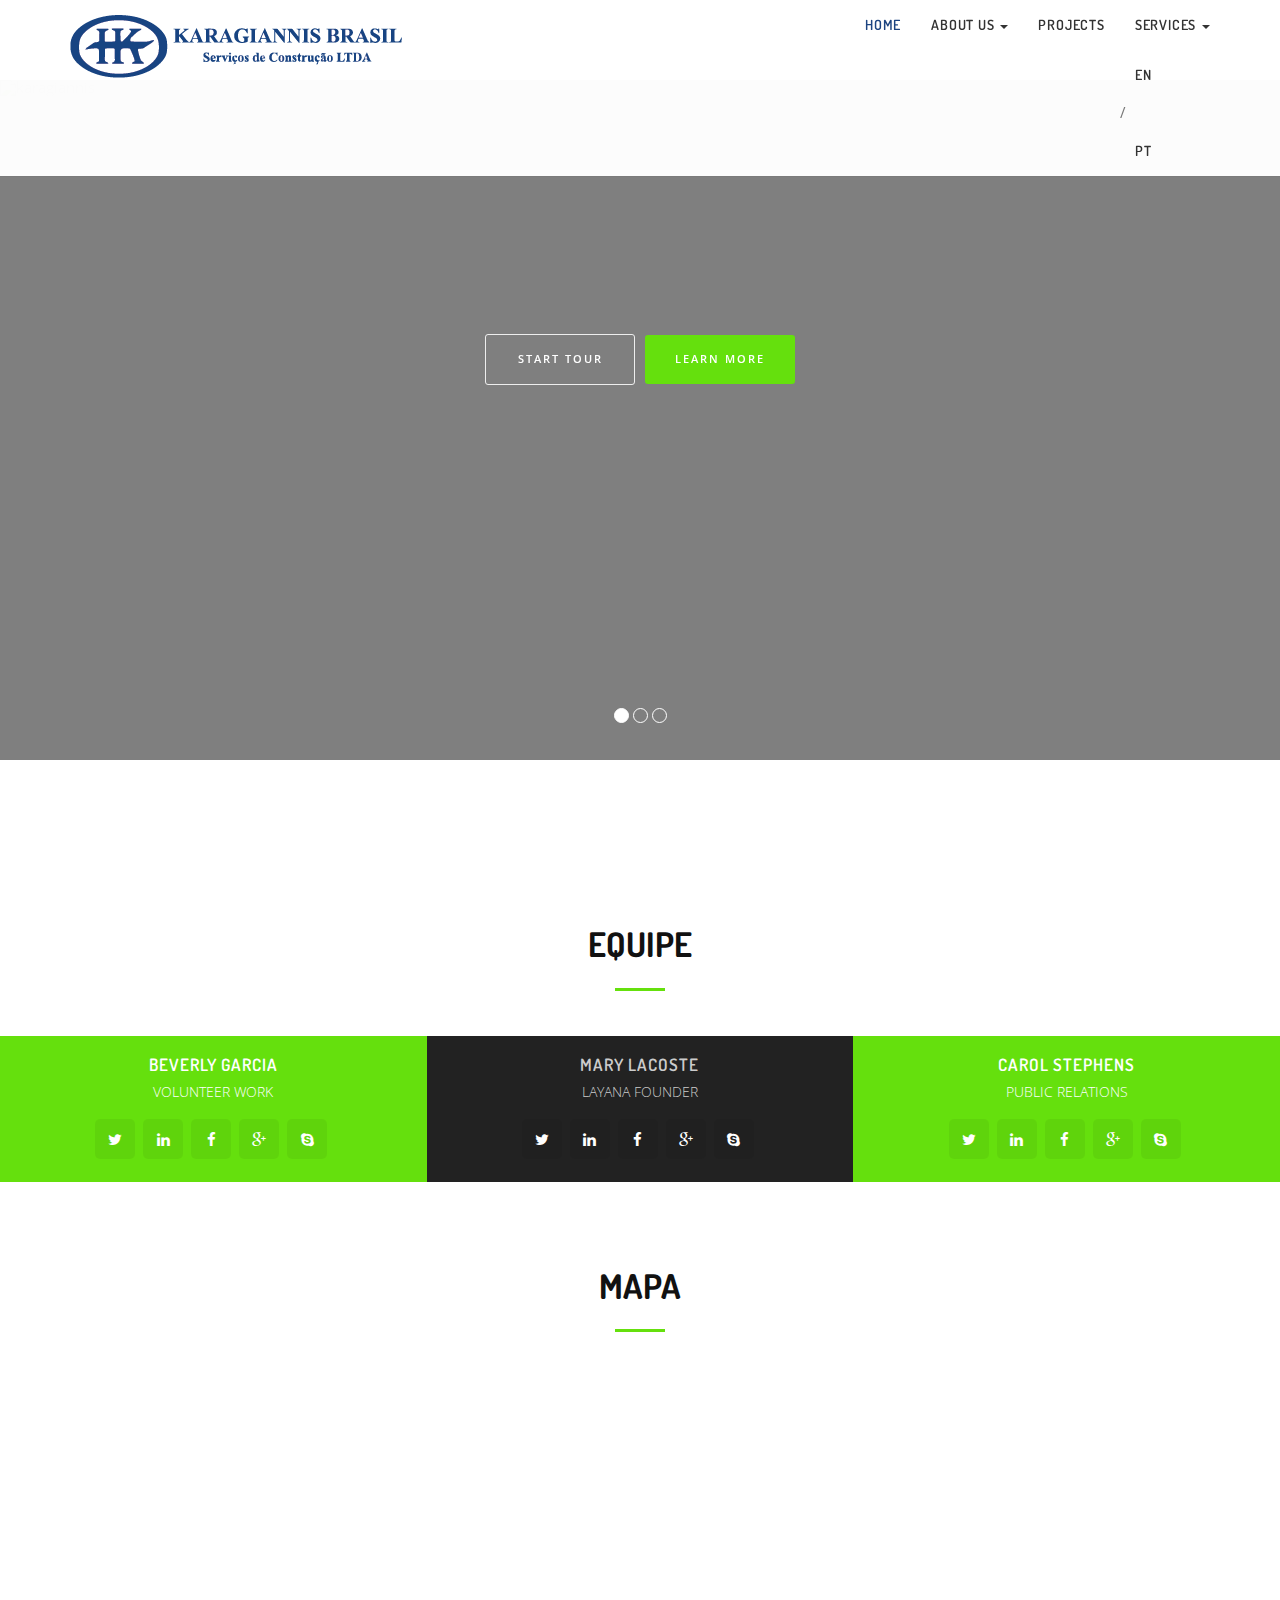
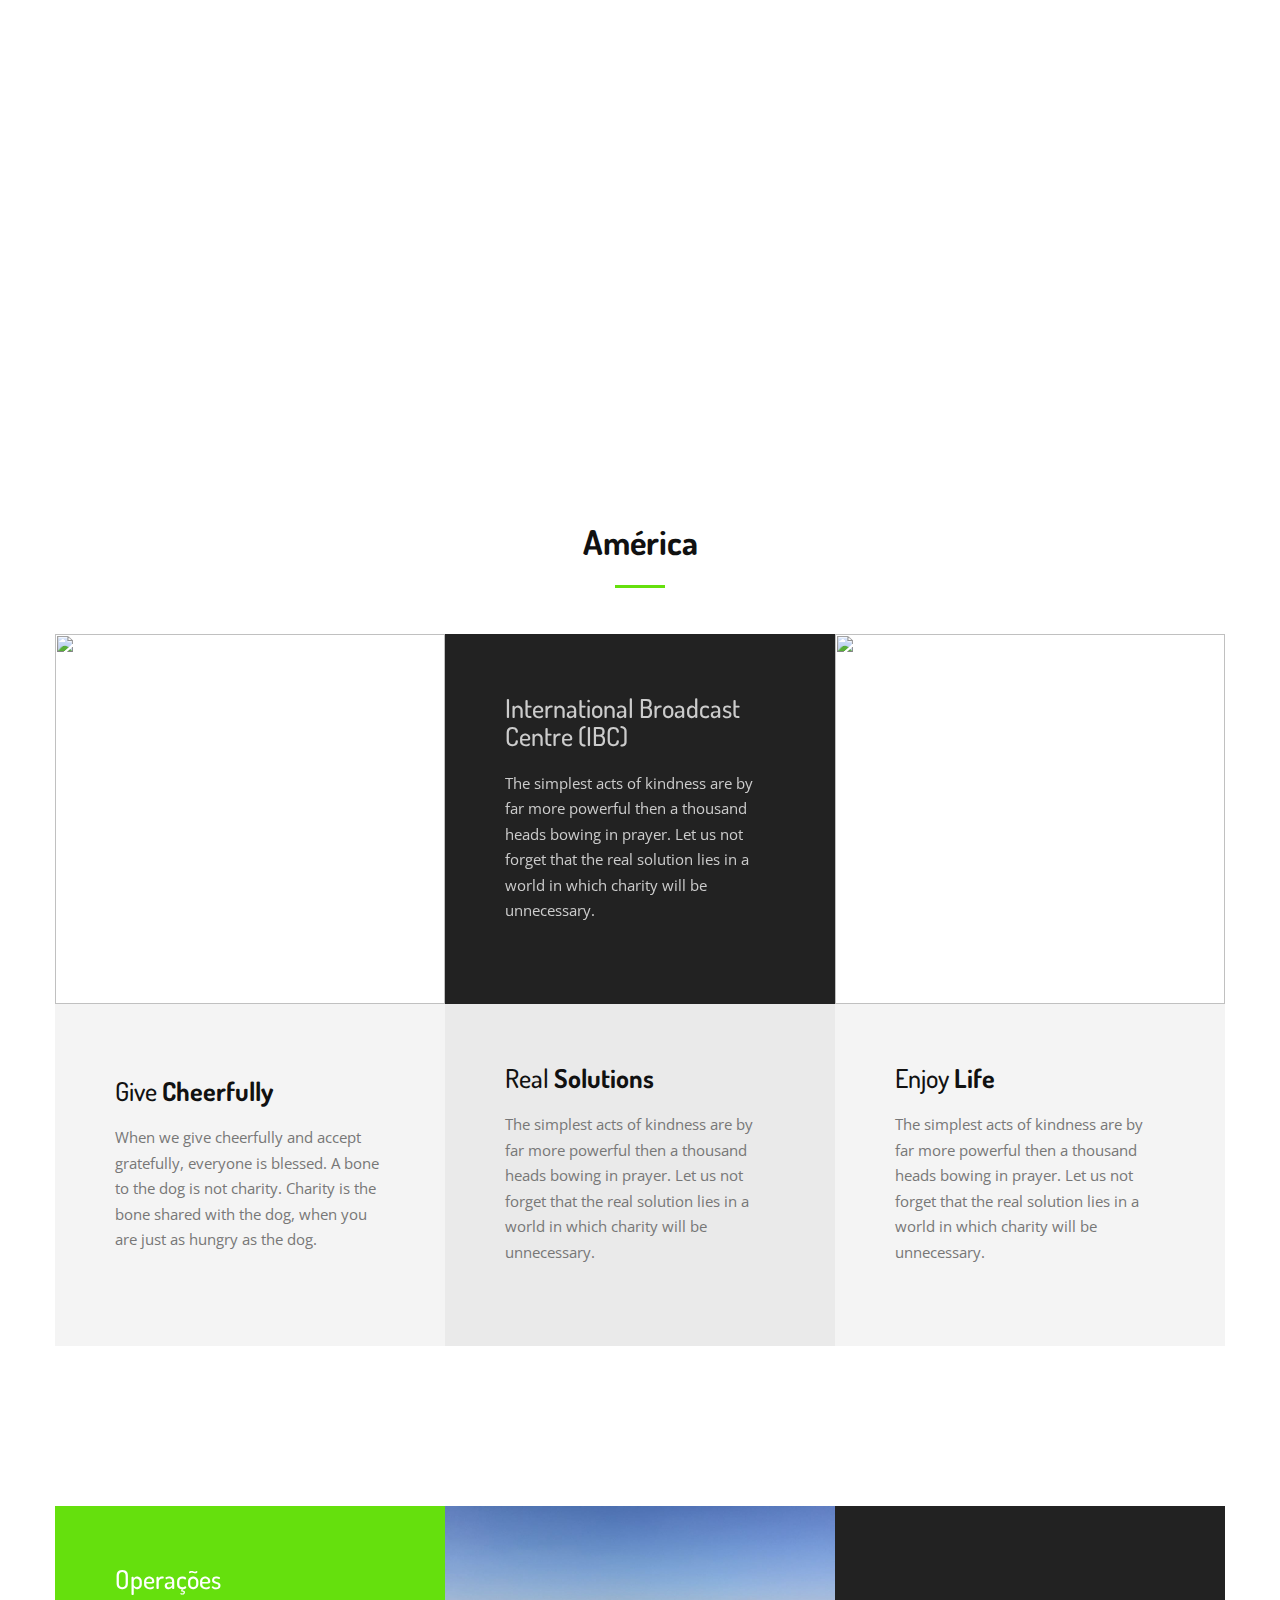
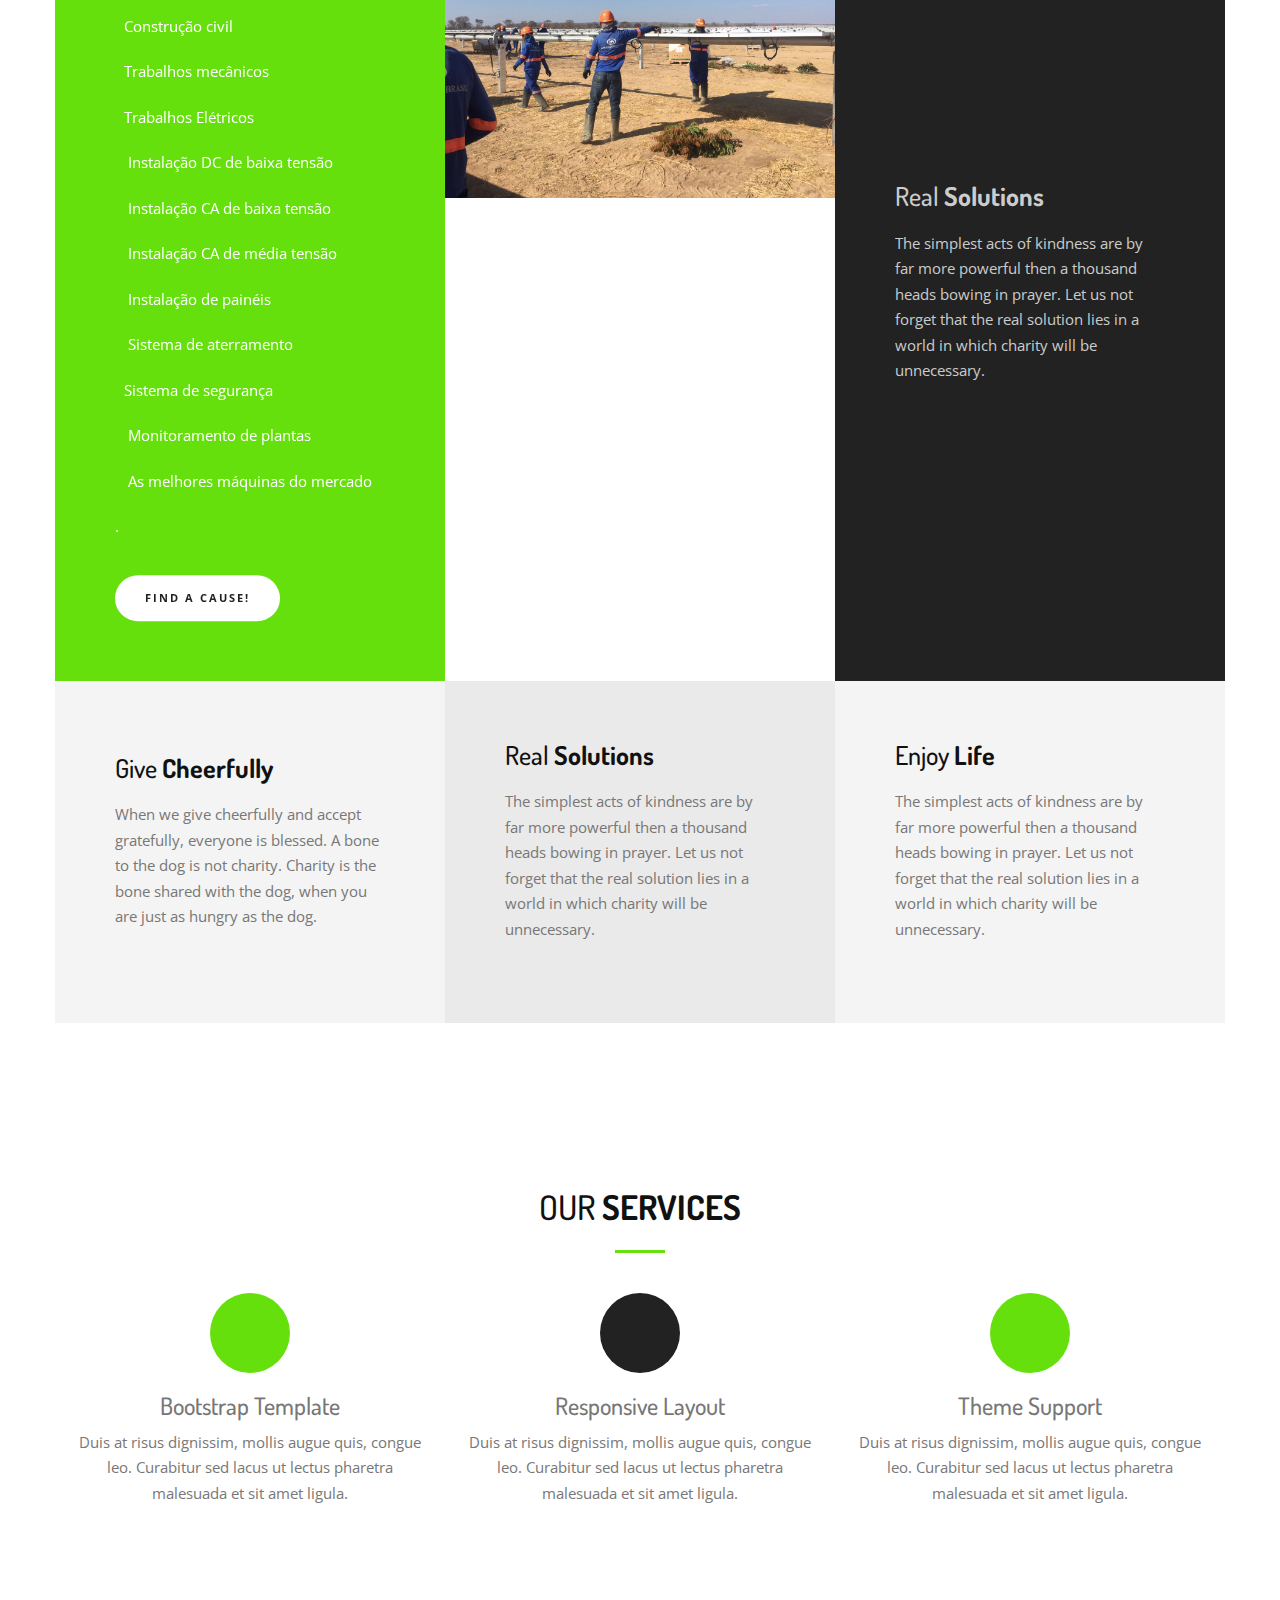
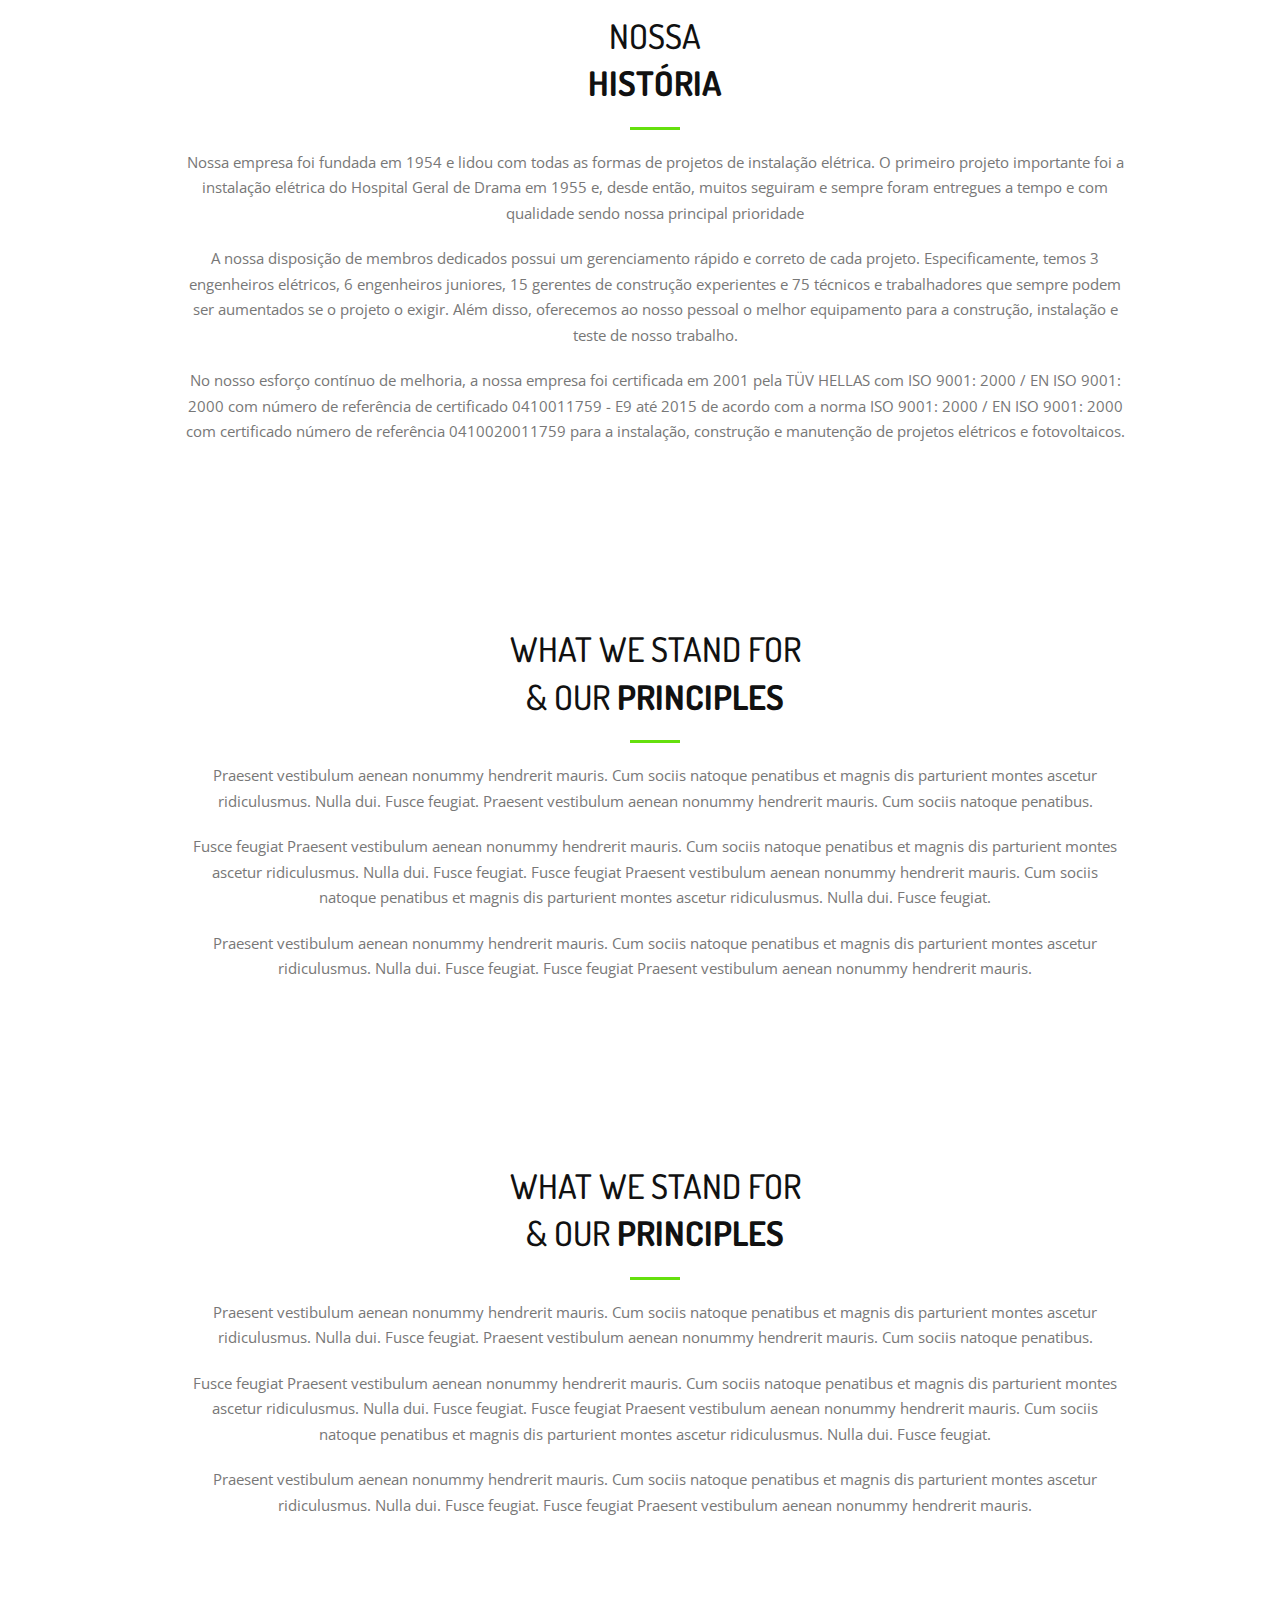
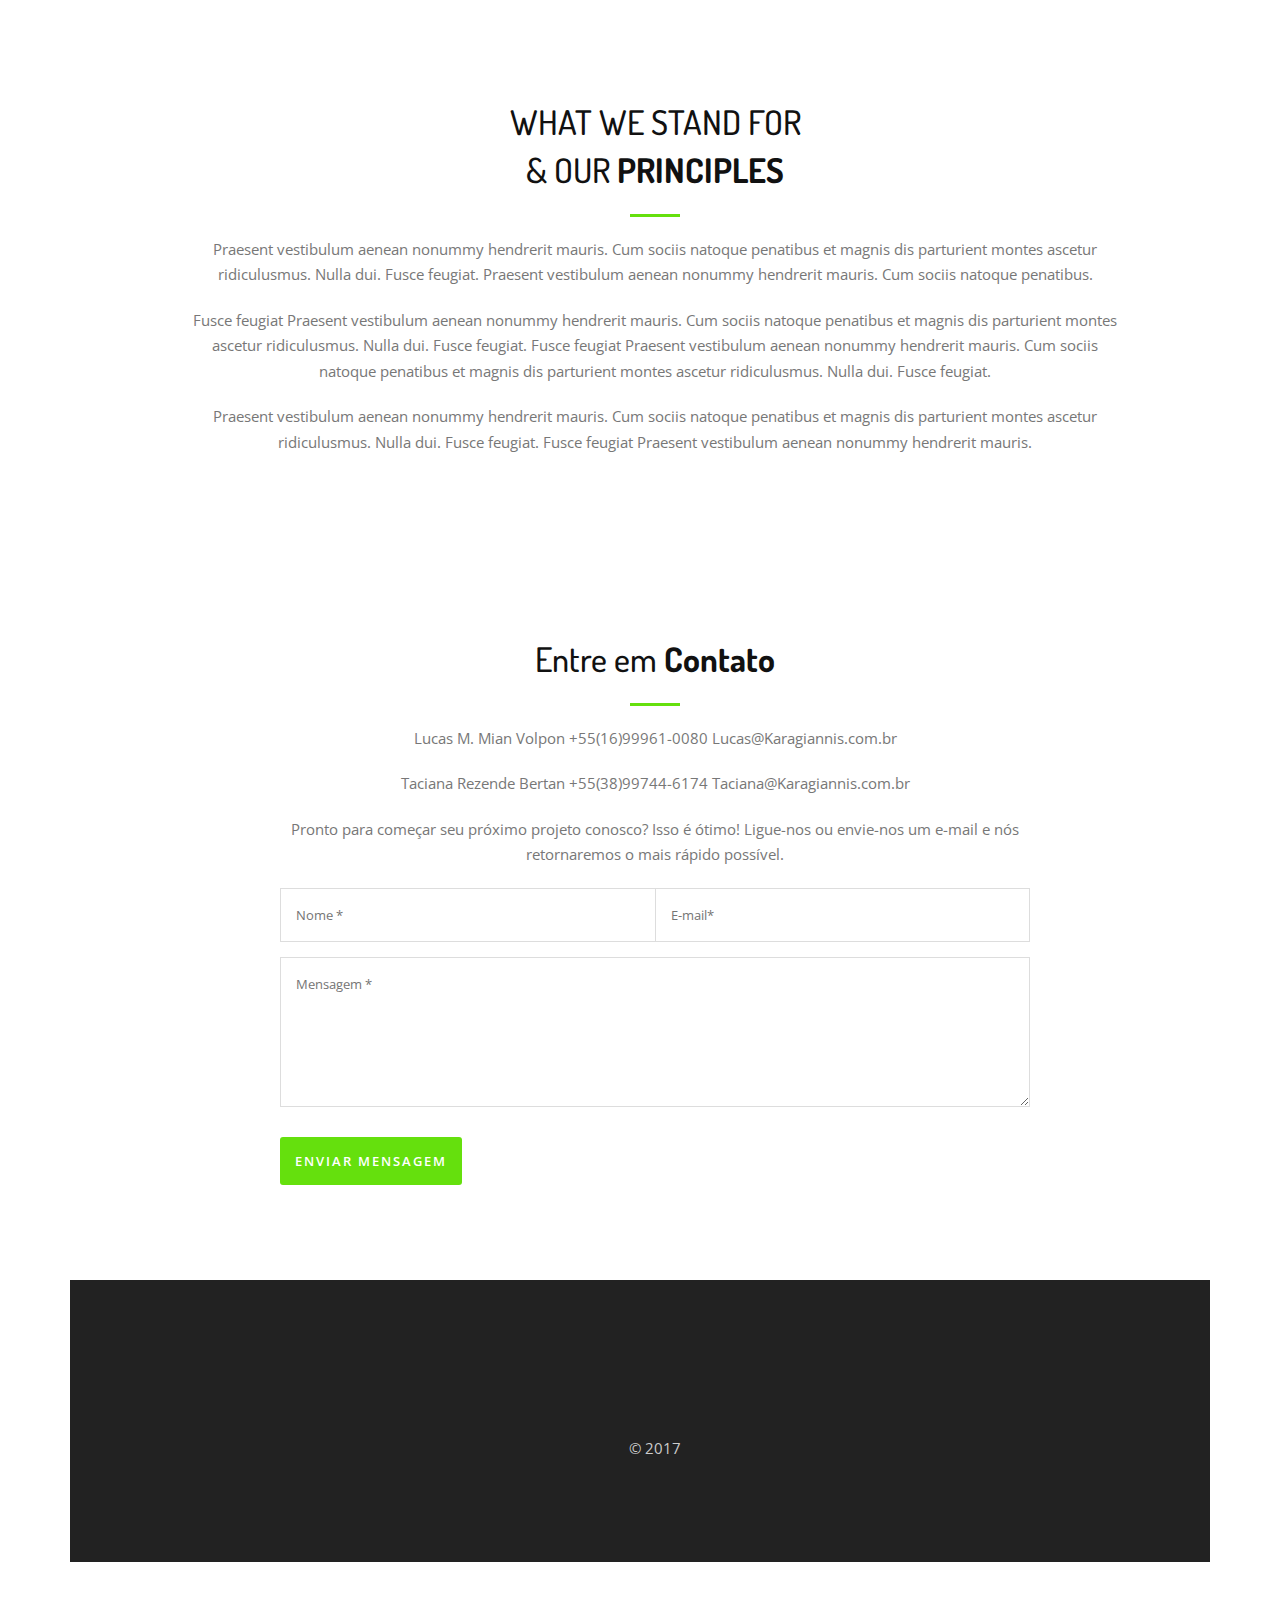
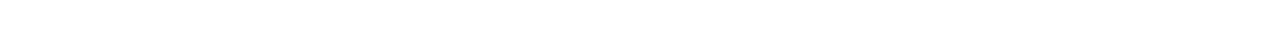
==== commit 3e7911ec: "menu EN" ====
--- a/eng.html
+++ b/eng.html
@@ -5,7 +5,7 @@
 <meta name="viewport" content="width=device-width, initial-scale=1">
 <meta name="description" content="">
 <meta name="author" content="">
-<title>Layana - HTML Bootstrap Theme</title>
+<title>KARAGIANNIS - BRASIL</title>
 
 
 <!-- Bootstrap Core CSS -->
@@ -41,44 +41,40 @@
 	<!-- Collect the nav links, forms, and other content for toggling -->
 	<div class="collapse navbar-collapse" id="bs-example-navbar-collapse-1">
 		<ul class="nav navbar-nav navbar-right">
-			<li>
+		
+		
+		<li>
 				<a class="page-scroll" href="#inicio">HOME</a>
-			</li>
-			<li>
-				<a class="page-scroll" href="#Historia">HISTORY</a>
 			</li>
 			<li role="presentation" class="dropdown">
 			    <a class="dropdown-toggle" data-toggle="dropdown" href="#" role="button">
-			      PROJECTS <span class="caret"></span>
+			      About Us <span class="caret"></span>
 			    </a>
 			    <ul class="dropdown-menu">
 			    	<li>
-			    		<a class="page-scroll" href="#mapa">Map</a>
-			    		<a class="page-scroll" href="#projetos">Projects</a>
+			    		<a class="page-scroll" href="#historia">HISTORY</a>
+			    		<a class="page-scroll" href="#contato">CONTACT</a>
+						<a class="page-scroll" href="#equipe">TEAM</a>
 					</li>
 			    </ul>
 			</li>
+			<li>
+				<a class="page-scroll" href="#projetos">PROJECTS</a>
+			</li>
 			<li role="presentation" class="dropdown">
 			    <a class="dropdown-toggle" data-toggle="dropdown" href="#" role="button">
-			      SERVICES <span class="caret"></span>
+			      Services <span class="caret"></span>
 			    </a>
 			    <ul class="dropdown-menu">
 			    	<li>
 			    		<a class="page-scroll" href="#operações">Operations</a>
 			    		<a class="page-scroll" href="#construções">Buildings</a>
 					</li>
-			    </ul>
-			</li>
-			<li>
-				<a class="page-scroll" href="#equipe">TEAM</a>
-			</li>
-			<li>
-				<a class="page-scroll" href="#contato">CONTACT</a>
-			</li>
-			<button type="button" class="btn btn-default navbar-btn"><a href="eng.html">En</a></button>
-			<button type="button" class="btn btn-default navbar-btn"><a href="index.html">Pt</a></button>
-
+			    </li>
+				</ul>
+			<a href="eng.html">En</a>/<a href="index.html">Pt</a>
 			
+		
 		</ul>
 	</div>
 	<!-- /.navbar-collapse -->
@@ -551,425 +547,6 @@
 </div>
 </section>
 
-<!-- Section para avaliação
-==================================================-->
-
-<div class="row">
-	<!-- begin 2nd row -->
-	<div class="col-lg-4 col-md-6 text-center">
-		<div class="service-box">
-			<div class="iconbox bg-dark">
-				<i class="fa fa-2x fa-yelp wow bounceIn text-fade"></i>
-			</div>
-			<h3>MultiPurpose Use</h3>
-			<p class="text-muted">
-				 Duis at risus dignissim, mollis augue quis, congue leo. Curabitur sed lacus ut lectus pharetra malesuada et sit amet ligula.
-			</p>
-		</div>
-	</div>
-	<div class="col-lg-4 col-md-6 text-center">
-		<div class="service-box">
-			<div class="iconbox bg-primary">
-				<i class="fa fa-2x fa-wordpress wow bounceIn text-fade" data-wow-delay=".1s"></i>
-			</div>
-			<h3>WordPress Available</h3>
-			<p class="text-muted">
-				 Duis at risus dignissim, mollis augue quis, congue leo. Curabitur sed lacus ut lectus pharetra malesuada et sit amet ligula.
-			</p>
-		</div>
-	</div>
-	<div class="col-lg-4 col-md-6 text-center">
-		<div class="service-box">
-			<div class="iconbox bg-dark">
-				<i class="fa fa-2x fa-desktop wow bounceIn text-fade" data-wow-delay=".2s"></i>
-			</div>
-			<h3>Infinite Colors</h3>
-			<p class="text-muted">
-				 Duis at risus dignissim, mollis augue quis, congue leo. Curabitur sed lacus ut lectus pharetra malesuada et sit amet ligula.
-			</p>
-		</div>
-	</div>
-</div>
-<!-- end 2nd row -->
-</div>
-</section>
-<div class="clearfix">
-</div>
-
-<!-- Section Testimonials
-================================================== -->
-<section id="testimonials">
-<div class="container">
-<div class="row">
-	<div class="col-md-12" data-wow-delay="0.2s">
-		<div class="carousel slide" data-ride="carousel" id="quote-carousel">
-			<!-- Bottom Carousel Indicators -->
-			<ol class="carousel-indicators">
-				<li data-target="#quote-carousel" data-slide-to="0" class="active"><img class="img-responsive " src="img/demo/testimonial1.jpg" alt="">
-				</li>
-				<li data-target="#quote-carousel" data-slide-to="1"><img class="img-responsive" src="http://s3.amazonaws.com/caymandemo/wp-content/uploads/sites/11/2015/11/23042525/1-150x150.png" alt="">
-				</li>
-			</ol>
-			<!-- Carousel Slides / Quotes -->
-			<div class="carousel-inner text-center">
-				<!-- Quote 1 -->
-				<div class="item active">
-					<blockquote>
-						<div class="row">
-							<div class="col-sm-8 col-sm-offset-2">
-								<p>
-									Lorem ipsum dolor sit amet, consectetur adipiscing elit, sed do eiusmod tempor incididunt ut labore et dolore magna aliqua. Ut enim ad minim veniam, quis nostrud exercitation ullamco laboris nisi ut aliquip ex ea commodo consequat. Duis aute irure dolor in reprehenderit in voluptate velit esse cillum dolore!
-								</p>
-								<small>William W. Purkey</small>
-							</div>
-						</div>
-					</blockquote>
-				</div>
-				<!-- Quote 2 -->
-				<div class="item">
-					<blockquote>
-						<div class="row">
-							<div class="col-sm-8 col-sm-offset-2">
-								<p>
-									Lorem ipsum dolor sit amet, consectetur adipiscing elit, sed do eiusmod tempor incididunt ut labore et dolore magna aliqua. Ut enim ad minim veniam, quis nostrud exercitation ullamco laboris nisi ut aliquip ex ea commodo consequat. Duis aute irure dolor in reprehenderit in voluptate velit esse cillum dolore.
-								</p>
-								<small>Johnny Doe</small>
-							</div>
-						</div>
-					</blockquote>
-				</div>
-				<!-- End Quote 2 -->
-			</div>
-			<!-- Carousel Buttons Next/Prev -->
-			<a data-slide="prev" href="#quote-carousel" class="left carousel-control"><i class="fa fa-chevron-left"></i></a>
-			<a data-slide="next" href="#quote-carousel" class="right carousel-control"><i class="fa fa-chevron-right"></i></a>
-		</div>
-	</div>
-</div>
-</div>
-</section>
-
-<!-- Section Fun Facts
-================================================== -->
-<section id="funfacts" class="parallax parallax-image" style="background-image:url(http://s3.amazonaws.com/caymandemo/wp-content/uploads/sites/11/2015/09/15223245/glamour-678834_1280.jpg);">
-<div class="wrapsection">
-<div class="container">
-	<div class="parallax-content">
-		<div class="row">
-			<div class="col-md-3">
-				<div class="funfacts text-center">
-					<div class="icon">
-						<i class="fa fa-tint"></i>
-					</div>
-					<h2 class="counter" data-from="0" data-to="294" data-speed="2500"></h2>
-					<h4>Happy Clients</h4>
-				</div>
-			</div>
-			<div class="col-md-3">
-				<div class="funfacts text-center">
-					<div class="icon">
-						<i class="fa fa-trophy"></i>
-					</div>
-					<h2 class="counter" data-from="0" data-to="163" data-speed="2500"></h2>
-					<h4>Awards Received</h4>
-				</div>
-			</div>
-			<div class="col-md-3">
-				<div class="funfacts text-center">
-					<div class="icon">
-						<i class="fa fa-send-o"></i>
-					</div>
-					<h2 class="counter" data-from="0" data-to="317" data-speed="2500"></h2>
-					<h4>Letters Sent</h4>
-				</div>
-			</div>
-			<div class="col-md-3">
-				<div class="funfacts text-center">
-					<div class="icon">
-						<i class="fa fa-user"></i>
-					</div>
-					<h2 class="counter" data-from="0" data-to="458" data-speed="2500"></h2>
-					<h4>Hired People</h4>
-				</div>
-			</div>
-		</div>
-	</div>
-</div>
-</div>
-</section>
-<div class="clearfix">
-</div>
-
-
-
-<!-- Section Pricing
-================================================== -->
-<section id="pricing" class="no-padding">
-<div class="container">
-<div class="row">
-	<div class="col-lg-12 text-center">
-		<h2 class="section-heading"><b>PRICING</b></h2>
-		<hr class="primary">
-		<br/>
-	</div>
-</div>
-</div>
-<div class="container">
-<div class="row">
-	<div class="wow-pricing-table col-md-4">
-		<div class="wow-pricing">
-			<div class="wow-pricing-header">
-				<h5>Silver</h5>
-				<div class="wow-pricing-cost">
-					 $69.99
-				</div>
-				<div class="wow-pricing-per">
-					 per month
-				</div>
-			</div>
-			<div class="wow-pricing-content">
-				<ul>
-					<li>5 products</li>
-					<li>1 image per product</li>
-					<li>basic stats</li>
-					<li>non commercial</li>
-				</ul>
-			</div>
-			<div class="wow-pricing-button">
-				<a href="#" class="wow-button buttonprice" target="_self" rel="nofollow"><span class="wow-button-inner">Sign Up</span></a>
-			</div>
-		</div>
-	</div>
-	<!-- /.col-md-4 -->
-	<div class="wow-pricing-table col-md-4">
-		<div class="wow-pricing featured">
-			<div class="wow-pricing-header">
-				<h5>Premium</h5>
-				<div class="wow-pricing-cost">
-					 $339.99
-				</div>
-				<div class="wow-pricing-per">
-					 per month
-				</div>
-			</div>
-			<div class="wow-pricing-content">
-				<ul>
-					<li>5 products</li>
-					<li>1 image per product</li>
-					<li>basic stats</li>
-					<li>non commercial</li>
-				</ul>
-			</div>
-			<div class="wow-pricing-button">
-				<a href="#" class="wow-button buttonprice" target="_self" rel="nofollow"><span class="wow-button-inner">Sign Up</span></a>
-			</div>
-		</div>
-	</div>
-	<!-- /.col-md-4 -->
-	<div class="wow-pricing-table col-md-4">
-		<div class="wow-pricing">
-			<div class="wow-pricing-header">
-				<h5>Ultim</h5>
-				<div class="wow-pricing-cost">
-					 $429.99
-				</div>
-				<div class="wow-pricing-per">
-					 per month
-				</div>
-			</div>
-			<div class="wow-pricing-content">
-				<ul>
-					<li>15 products</li>
-					<li>4 image per product</li>
-					<li>premium stats</li>
-					<li>commercial</li>
-				</ul>
-			</div>
-			<div class="wow-pricing-button">
-				<a href="#" class="wow-button buttonprice" target="_self" rel="nofollow"><span class="wow-button-inner">Sign Up</span></a>
-			</div>
-		</div>
-	</div>
-	<!-- /.col-md-4 -->
-</div>
-</div>
-</section>
-<div class="clearfix">
-</div>
-
-<!-- Section after pricing
-================================================== -->
-<section>
-<div class="equal-heights w-middle">
-<div class="col-md-4 bg-primary">
-	<div class="box">
-		<h2>Final <b>Action</b></h2>
-		<p>
-			 Praesent vestibulum aenean nonummy hendrerit mauris. Cum sociis natoque penatibus.
-		</p>
-		<a href="#" class="btn btn-round btn-white btn-xl">Action Button</a>
-	</div>
-</div>
-<div class="col-md-4" style="height: 337px;">
-	<img src="https://s3-eu-west-1.amazonaws.com/layanademo/cat.jpg" alt="">
-</div>
-<div class="col-md-4 bg-dark">
-	<div class="box">
-		<h2><b>Convinced</b> Yet</h2>
-		<p>
-			 The simplest acts of kindness are by far more powerful then a thousand heads bowing in prayer. Let us not forget that the real solution lies in a world in which charity will be unnecessary.
-		</p>
-	</div>
-</div>
-</div>
-</section>
-<div class="clearfix">
-</div>
-
-<!-- Section Timeline
-================================================== -->
-<section id="tline">
-<div class="container">
-<div class="row">
-	<div class="col-lg-12 text-center">
-		<h2 class="section-heading"><b>Timeline</b></h2>
-	</div>
-</div>
-</div>
-<br/>
-<div class="container">
-<div class="row">
-	<div class="col-md-12">
-		<ul class="tline-holder">
-			<!-- tline ITEM-->
-			<li class="tline-item-left wow fadeInLeft">
-			<div class="tline-item-content">
-				<div class="date-icon fa fa-rocket">
-				</div>
-				<div class="tline-item-txt text-right">
-					<div class="meta">
-						 January 2017
-					</div>
-					<h3>Love Fashion</h3>
-					<p>
-						 It is a long established fact that a reader will be distracted by the readable content of a page when looking at its layout.
-					</p>
-				</div>
-			</div>
-			</li>
-			<!-- /tline-->
-			<!-- tline-->
-			<li class="tline-item-right wow fadeInRight">
-			<div class="tline-item-content">
-				<div class="date-icon fa fa-camera">
-				</div>
-				<div class="tline-item-txt text-left">
-					<div class="meta">
-						 December 2016
-					</div>
-					<h3>Green is Health</h3>
-					<p>
-						 It is a long established fact that a reader will be distracted by the readable content of a page when looking at its layout.
-					</p>
-				</div>
-			</div>
-			</li>
-			<!-- /tline-->
-			<!-- tline-->
-			<li class="tline-item-left wow fadeInLeft">
-			<div class="tline-item-content">
-				<div class="date-icon fa fa-user">
-				</div>
-				<div class="tline-item-txt text-right">
-					<div class="meta">
-						 November 2016
-					</div>
-					<h3>Why you love us</h3>
-					<p>
-						 It is a long established fact that a reader will be distracted by the readable content of a page when looking at its layout.
-					</p>
-				</div>
-			</div>
-			</li>
-			<!-- /tline-->
-			<!-- tline-->
-			<li class="tline-item-right wow fadeInRight">
-			<div class="tline-item-content">
-				<div class="date-icon fa fa-bullhorn">
-				</div>
-				<div class="tline-item-txt text-left">
-					<div class="meta">
-						 September 2016
-					</div>
-					<h3>Save our Planet</h3>
-					<p>
-						 It is a long established fact that a reader will be distracted by the readable content of a page when looking at its layout.
-					</p>
-				</div>
-			</div>
-			</li>
-			<!-- /tline-->
-			<li class="tline-start">
-			<div class="tline-start-content">
-				<div class="tline-start-icon">
-				</div>
-				<a href="#" class="btn btn-primary bgn-xl wow zoomIn">START</a>
-			</div>
-			</li>
-		</ul>
-	</div>
-</div>
-</div>
-</section>
-
-<!-- Section Social
-================================================== -->
-<section id="social" class="parallax parallax-image" style="background-image:url(https://s3-eu-west-1.amazonaws.com/layanademo/s3-min.jpg);">
-<div class="overlay" style="background:#222;opacity:0.5;">
-</div>
-<div class="wrapsection">
-<div class="container">
-	<div class="parallax-content">
-		<div class="row wow fadeInLeft">
-			<div class="col-md-3">
-				<div class="funfacts text-center">
-					<div class="icon">
-						<a href="#"><i class="fa fa-twitter"></i></a>
-					</div>
-					<h4>Twitter</h4>
-				</div>
-			</div>
-			<div class="col-md-3">
-				<div class="funfacts text-center">
-					<div class="icon">
-						<a href="#"><i class="fa fa-facebook"></i></a>
-					</div>
-					<h4>Facebook</h4>
-				</div>
-			</div>
-			<div class="col-md-3">
-				<div class="funfacts text-center">
-					<div class="icon">
-						<a href="#"><i class="fa fa-google"></i></a>
-					</div>
-					<h4>Google</h4>
-				</div>
-			</div>
-			<div class="col-md-3">
-				<div class="funfacts text-center">
-					<div class="icon">
-						<a href="#"><i class="fa fa-wordpress"></i></a>
-					</div>
-					<h4>Blog</h4>
-				</div>
-			</div>
-		</div>
-	</div>
-</div>
-</div>
-</section>
-<div class="clearfix">
-</div>
 <!-- Section Footer
 ================================================== -->
 <section class="bg-dark">
@@ -996,7 +573,9 @@
 <script src="js/wow.min.js"></script>
 <script src="js/common.js"></script>
 
-<script src="https://maps.googleapis.com/maps/api/js?v=3.exp&sensor=false&callback=initialize"></script>
+<script async defer
+    src="https://maps.googleapis.com/maps/api/js?key=AIzaSyB4CFauYcd7-BdtiPuFfX7fJnC5xh8ZMLA&callback=initMap">
+    </script>
 <script src="https://developers.google.com/maps/documentation/javascript/examples/markerclusterer/markerclusterer.js"></script>
 <script type="text/javascript" src="js/script.js"></script>
 
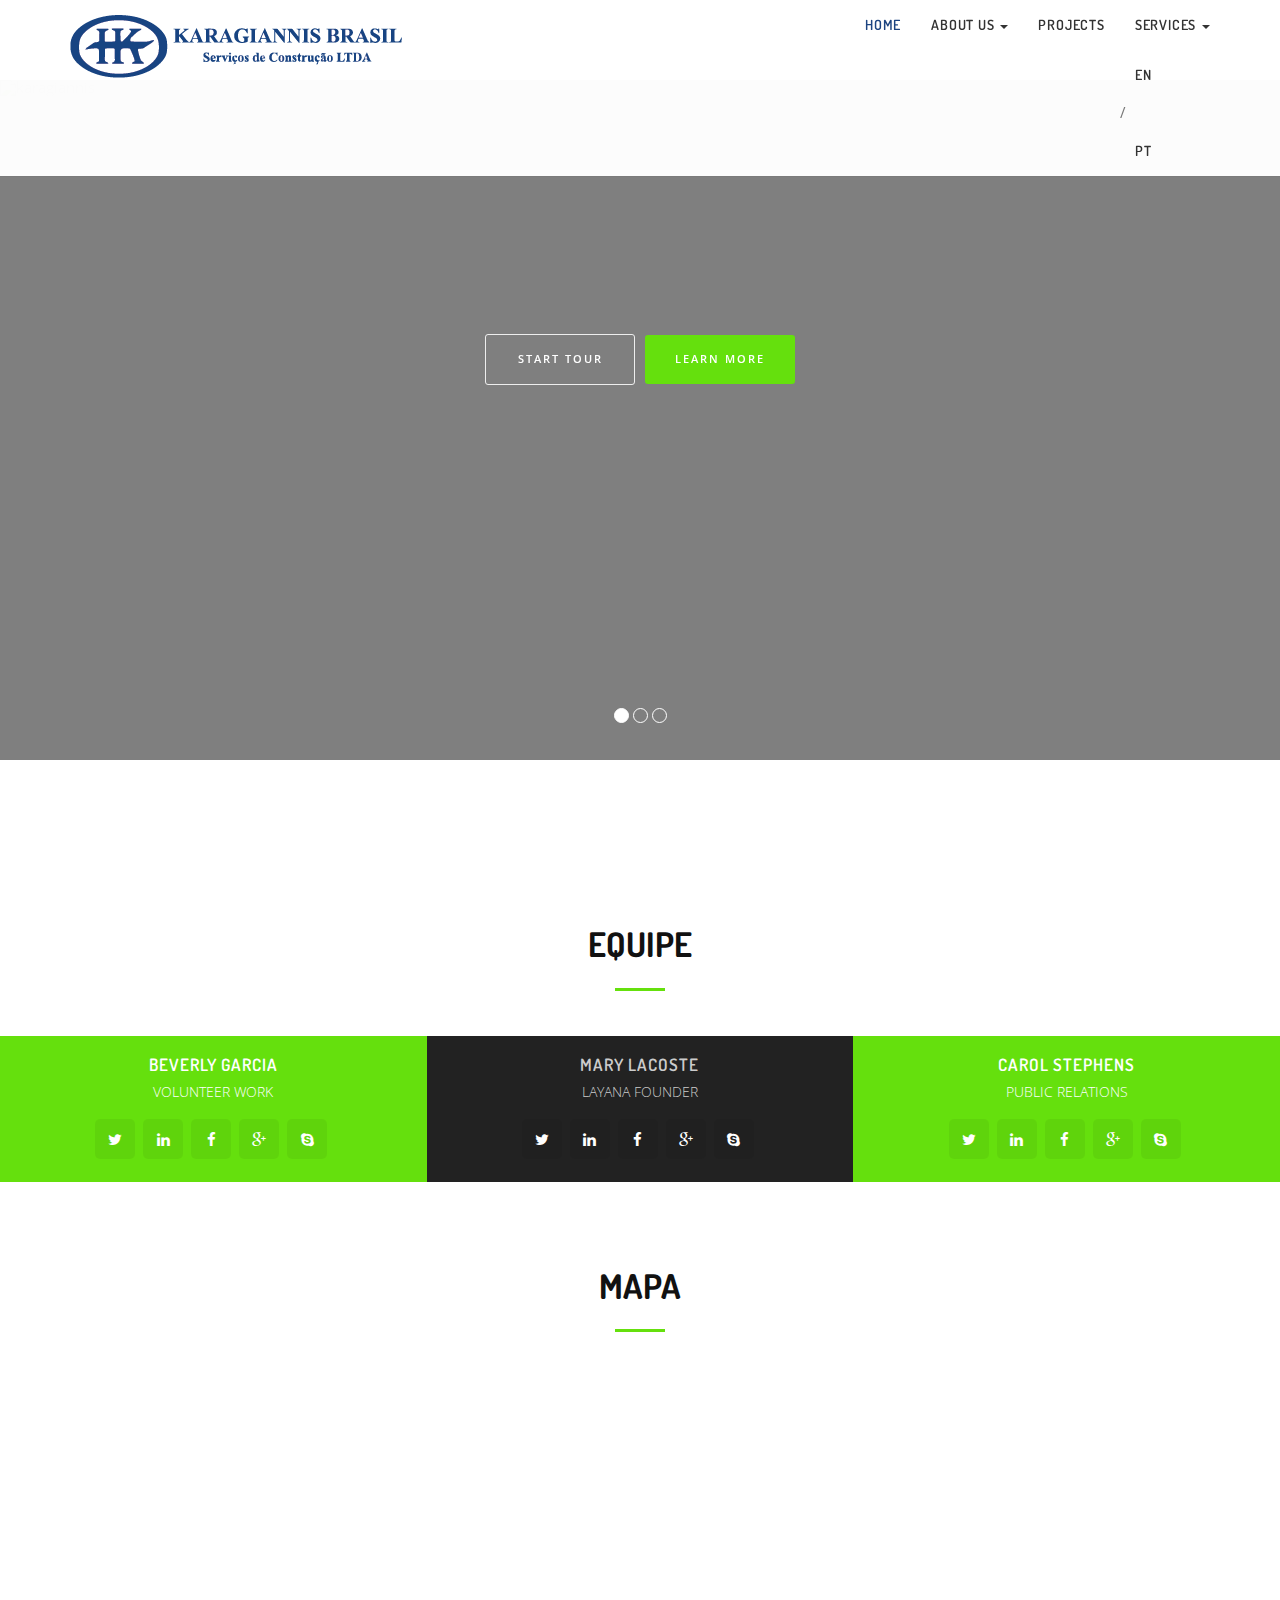
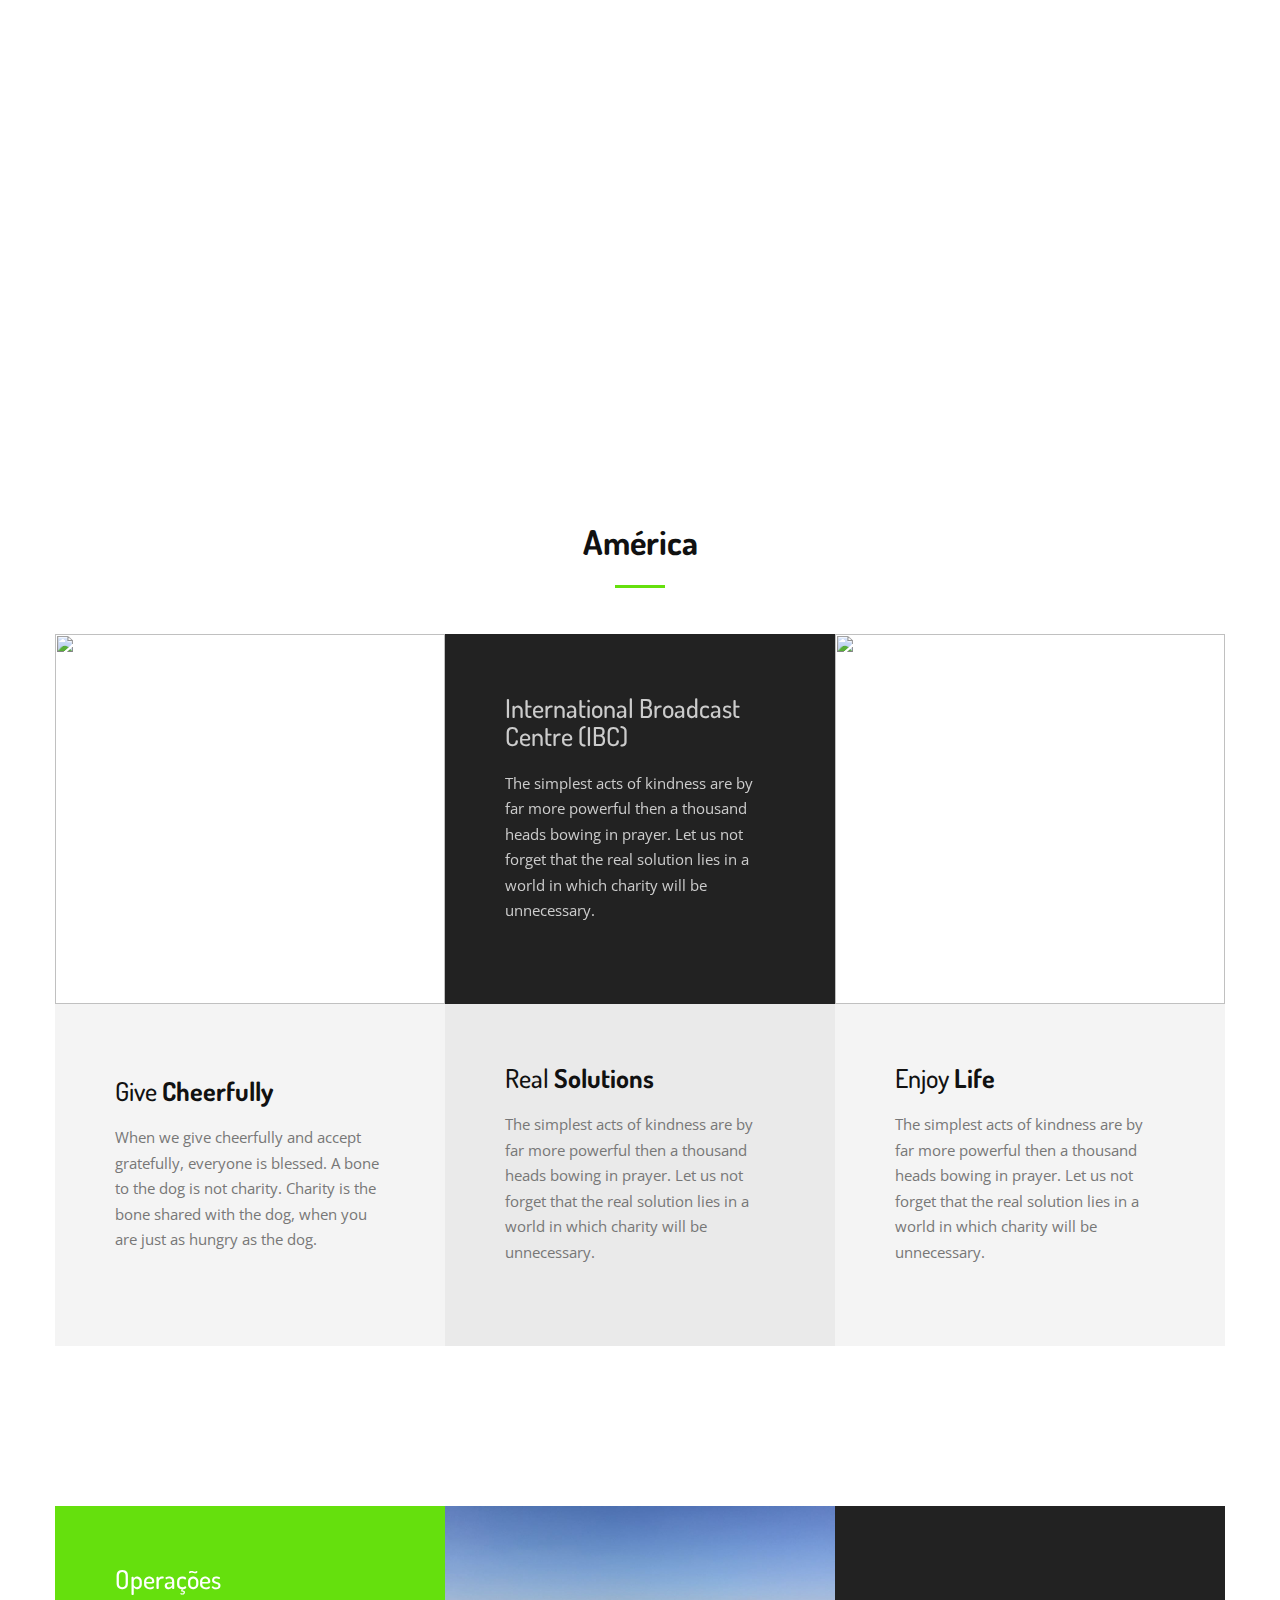
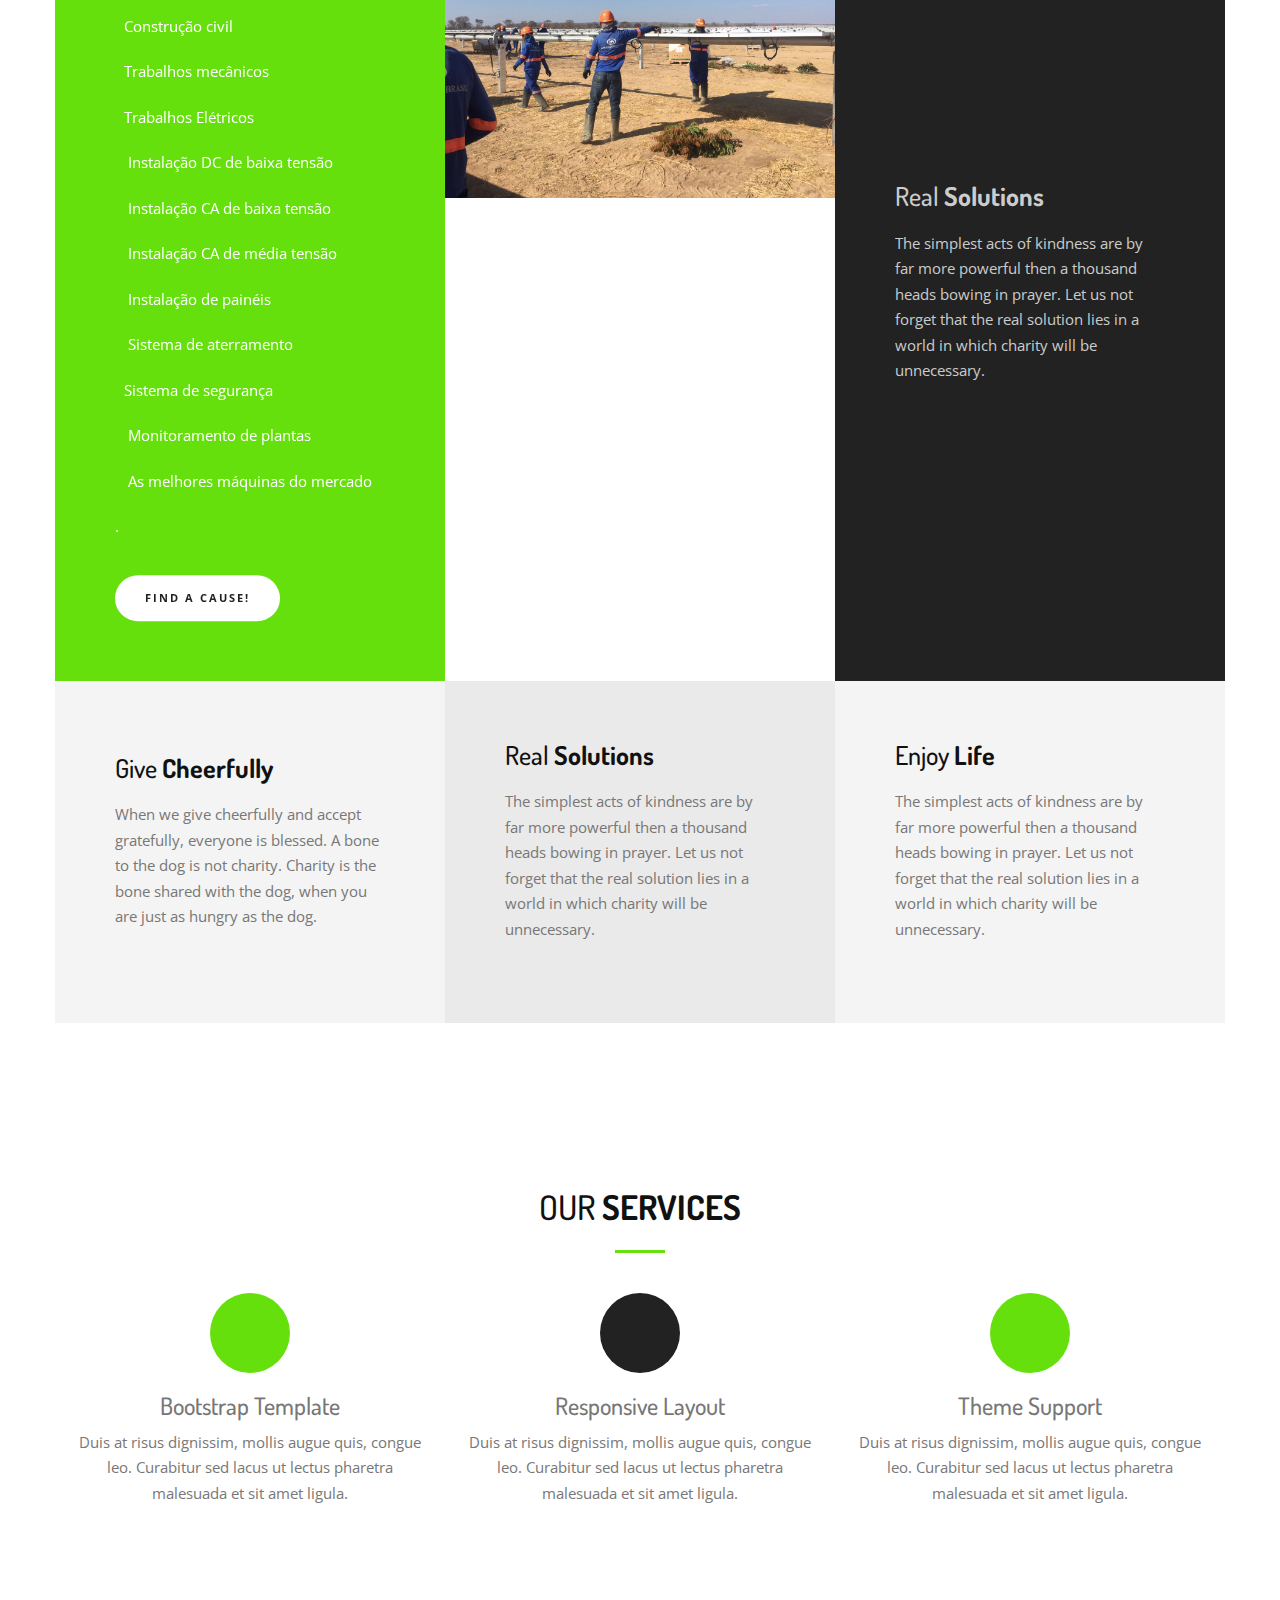
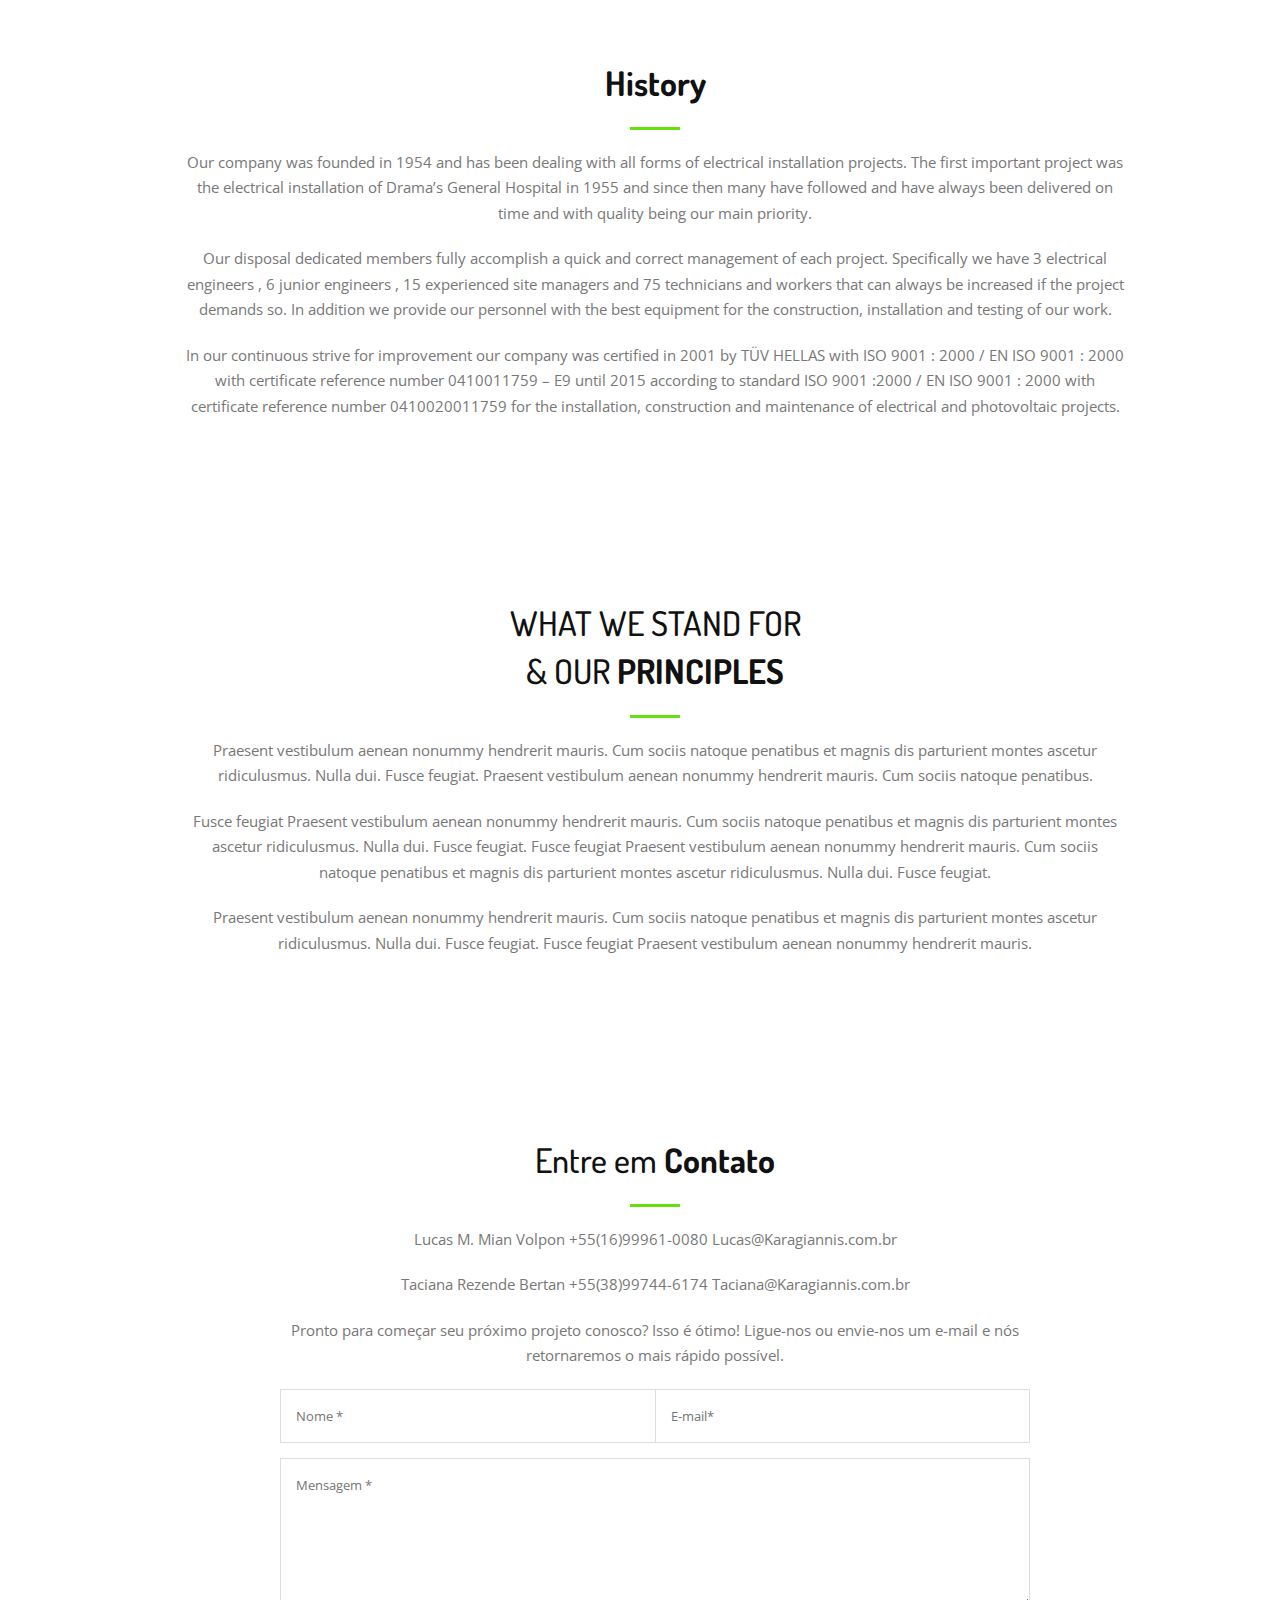
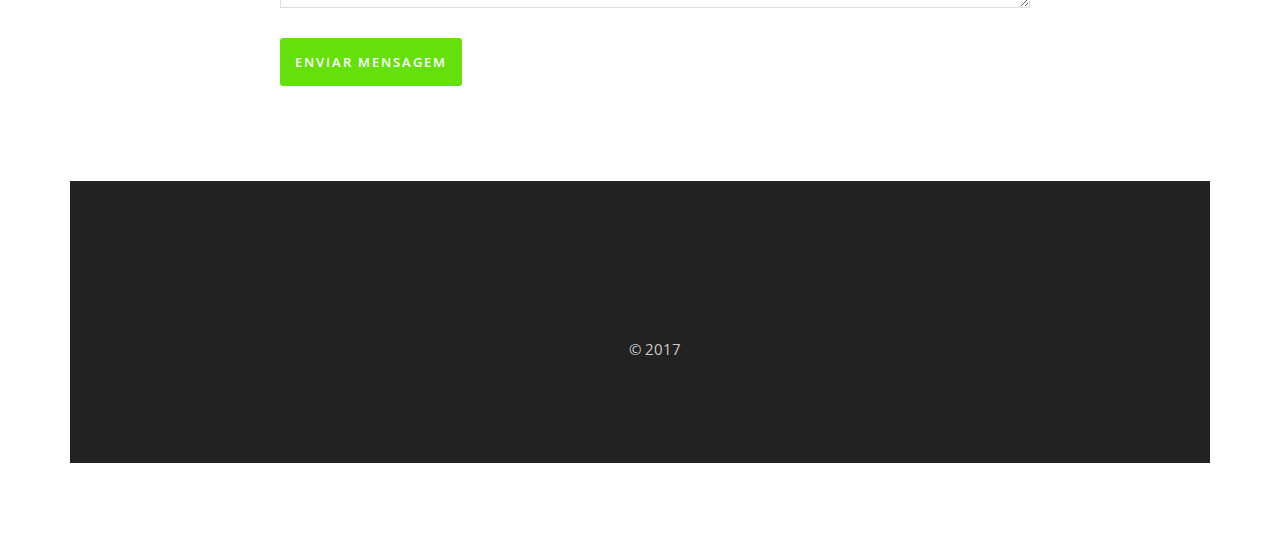
==== commit a308ebca: "tradução1.0" ====
--- a/eng.html
+++ b/eng.html
@@ -425,24 +425,24 @@
 		</div>
 	</div>
 </div>
-<!-- end 1st row -->
+<!-- HISTORY -->
 <br/>
 
-<section id="Historia">
+<section id="historia">
 <div class="container">
 	<div class="row">
 		<div class="col-lg-10 col-lg-offset-1 text-center">
-			<h2 class="section-heading">NOSSA<br/> <b>HISTÓRIA</b></h2>
+			<h2 class="section-heading"><br/> <b>History</b></h2>
 			<hr>
 			<p>
-				 Nossa empresa foi fundada em 1954 e lidou com todas as formas de projetos de instalação elétrica. O primeiro projeto importante foi a instalação elétrica do Hospital Geral de Drama em 1955 e, desde então, muitos seguiram e sempre foram entregues a tempo e com qualidade sendo nossa principal prioridade
-			</p>
-			<p>
-				 A nossa disposição de membros dedicados possui um gerenciamento rápido e correto de cada projeto. Especificamente, temos 3 engenheiros elétricos, 6 engenheiros juniores, 15 gerentes de construção experientes e 75 técnicos e trabalhadores que sempre podem ser aumentados se o projeto o exigir. Além disso, oferecemos ao nosso pessoal o melhor equipamento para a construção, instalação e teste de nosso trabalho.
-
-			</p>
-			<p>
-				 No nosso esforço contínuo de melhoria, a nossa empresa foi certificada em 2001 pela TÜV HELLAS com ISO 9001: 2000 / EN ISO 9001: 2000 com número de referência de certificado 0410011759 - Ε9 até 2015 de acordo com a norma ISO 9001: 2000 / EN ISO 9001: 2000 com certificado número de referência 0410020011759 para a instalação, construção e manutenção de projetos elétricos e fotovoltaicos.
+				 Our company was founded in 1954 and has been dealing with all forms of electrical installation projects. The first important project was the electrical installation of Drama’s General Hospital in 1955 and since 	then many have followed and have always been delivered on time and with quality being our main priority.
+			</p>
+			<p>
+				 Our disposal dedicated members fully accomplish a quick and correct management of each project.  Specifically we have 3 electrical engineers , 6 junior engineers , 15 experienced site managers and  75 technicians and workers that can always be increased if the project demands so.  In addition we provide our personnel with the best equipment for the construction, installation and testing of our work.
+
+			</p>
+			<p>
+				 In our continuous strive for improvement our company  was certified  in 2001 by TÜV HELLAS  with  ISO 9001 : 2000 / EN ISO 9001 : 2000 with certificate reference number  0410011759 – Ε9  until 2015 according to standard ISO 9001 :2000 / EN ISO 9001 : 2000 with certificate reference number 0410020011759 for the installation, construction and maintenance of electrical and photovoltaic projects.
 
 			</p>
 	</div>
@@ -468,44 +468,7 @@
 </div>
 </div>
 </section>
-<section id="numeros">
-<div class="container">
-	<div class="row">
-		<div class="col-lg-10 col-lg-offset-1 text-center">
-			<h2 class="section-heading">WHAT WE STAND FOR<br/>& OUR <b>PRINCIPLES</b></h2>
-			<hr>
-			<p>
-				 Praesent vestibulum aenean nonummy hendrerit mauris. Cum sociis natoque penatibus et magnis dis parturient montes ascetur ridiculusmus. Nulla dui. Fusce feugiat. Praesent vestibulum aenean nonummy hendrerit mauris. Cum sociis natoque penatibus.
-			</p>
-			<p>
-				 Fusce feugiat Praesent vestibulum aenean nonummy hendrerit mauris. Cum sociis natoque penatibus et magnis dis parturient montes ascetur ridiculusmus. Nulla dui. Fusce feugiat. Fusce feugiat Praesent vestibulum aenean nonummy hendrerit mauris. Cum sociis natoque penatibus et magnis dis parturient montes ascetur ridiculusmus. Nulla dui. Fusce feugiat.
-			</p>
-			<p>
-				 Praesent vestibulum aenean nonummy hendrerit mauris. Cum sociis natoque penatibus et magnis dis parturient montes ascetur ridiculusmus. Nulla dui. Fusce feugiat. Fusce feugiat Praesent vestibulum aenean nonummy hendrerit mauris.
-			</p>
-	</div>
-</div>
-</div>
-</section>
-<section id="infra">
-<div class="container">
-	<div class="row">
-		<div class="col-lg-10 col-lg-offset-1 text-center">
-			<h2 class="section-heading">WHAT WE STAND FOR<br/>& OUR <b>PRINCIPLES</b></h2>
-			<hr>
-			<p>
-				 Praesent vestibulum aenean nonummy hendrerit mauris. Cum sociis natoque penatibus et magnis dis parturient montes ascetur ridiculusmus. Nulla dui. Fusce feugiat. Praesent vestibulum aenean nonummy hendrerit mauris. Cum sociis natoque penatibus.
-			</p>
-			<p>
-				 Fusce feugiat Praesent vestibulum aenean nonummy hendrerit mauris. Cum sociis natoque penatibus et magnis dis parturient montes ascetur ridiculusmus. Nulla dui. Fusce feugiat. Fusce feugiat Praesent vestibulum aenean nonummy hendrerit mauris. Cum sociis natoque penatibus et magnis dis parturient montes ascetur ridiculusmus. Nulla dui. Fusce feugiat.
-			</p>
-			<p>
-				 Praesent vestibulum aenean nonummy hendrerit mauris. Cum sociis natoque penatibus et magnis dis parturient montes ascetur ridiculusmus. Nulla dui. Fusce feugiat. Fusce feugiat Praesent vestibulum aenean nonummy hendrerit mauris.
-			</p>
-	</div>
-</div>
-</div>
-</section>
+
 
 <!-- Section Contatos
 ================================================== -->
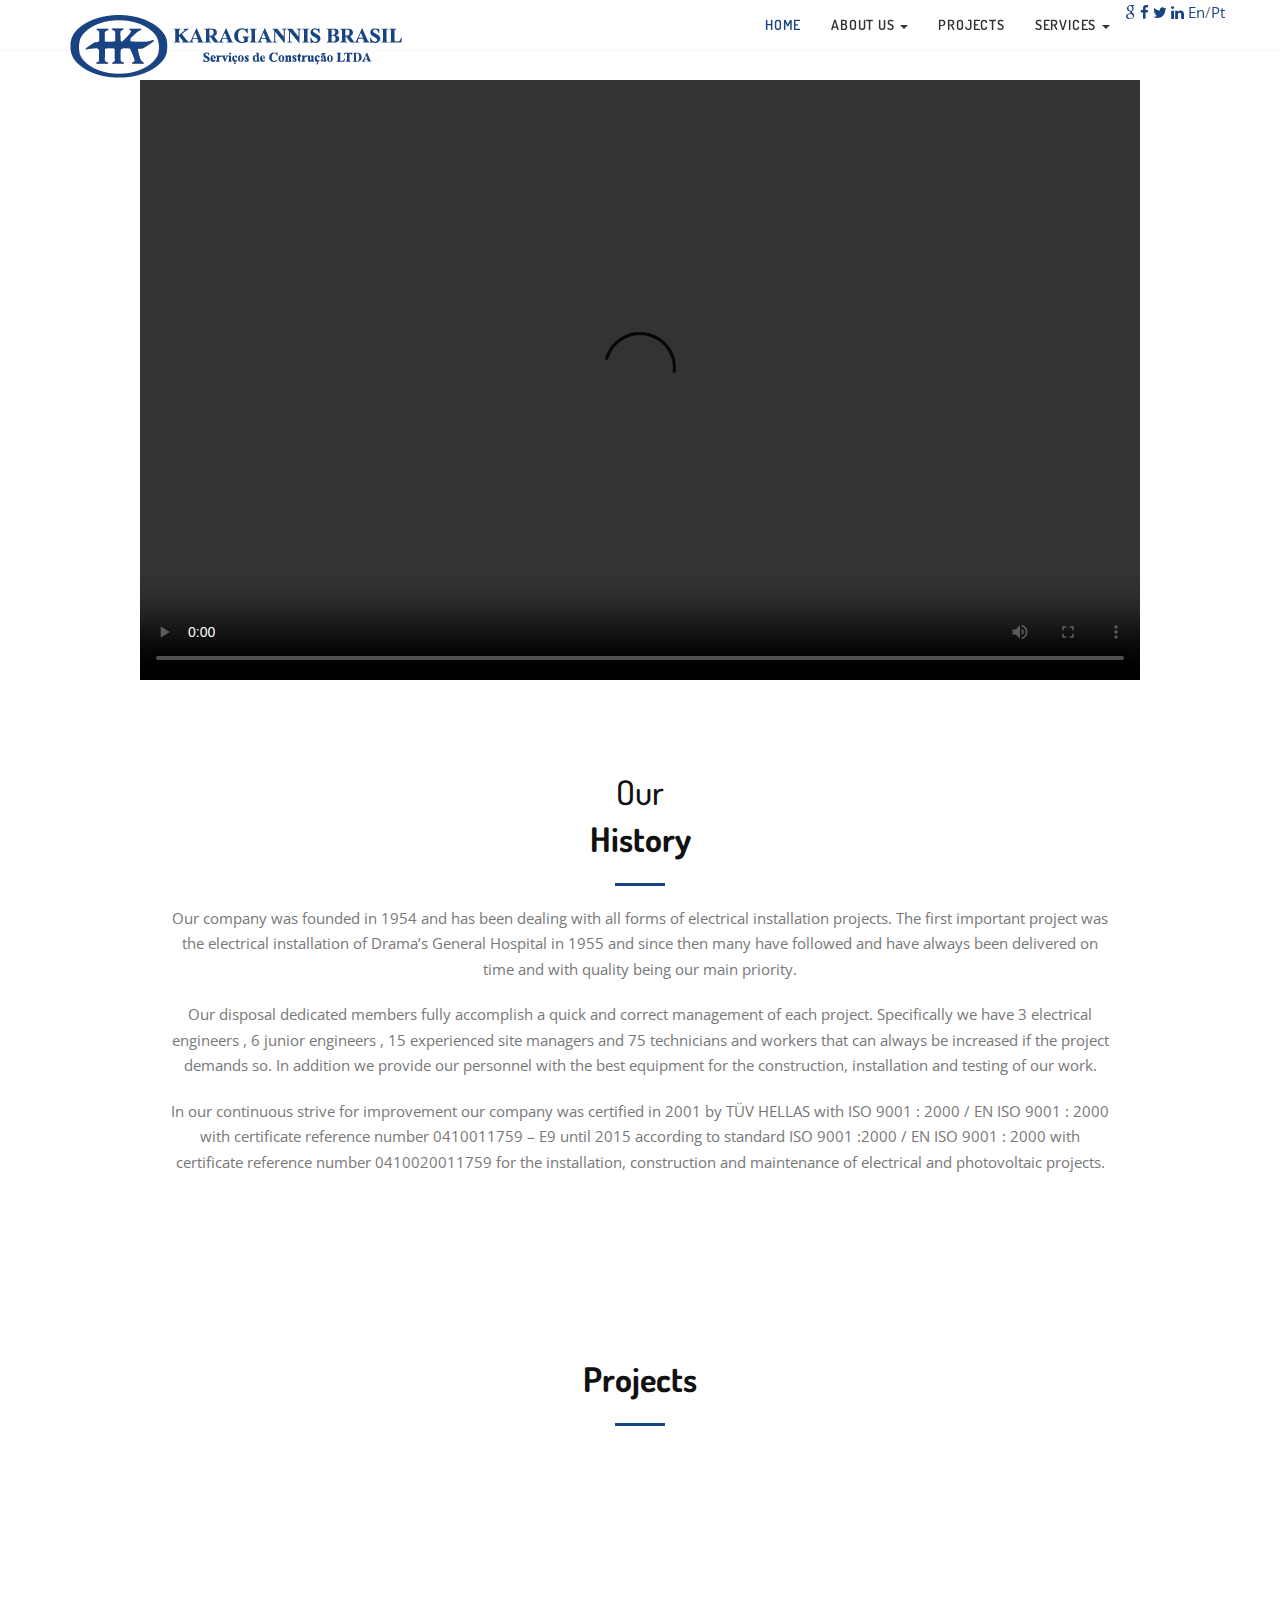
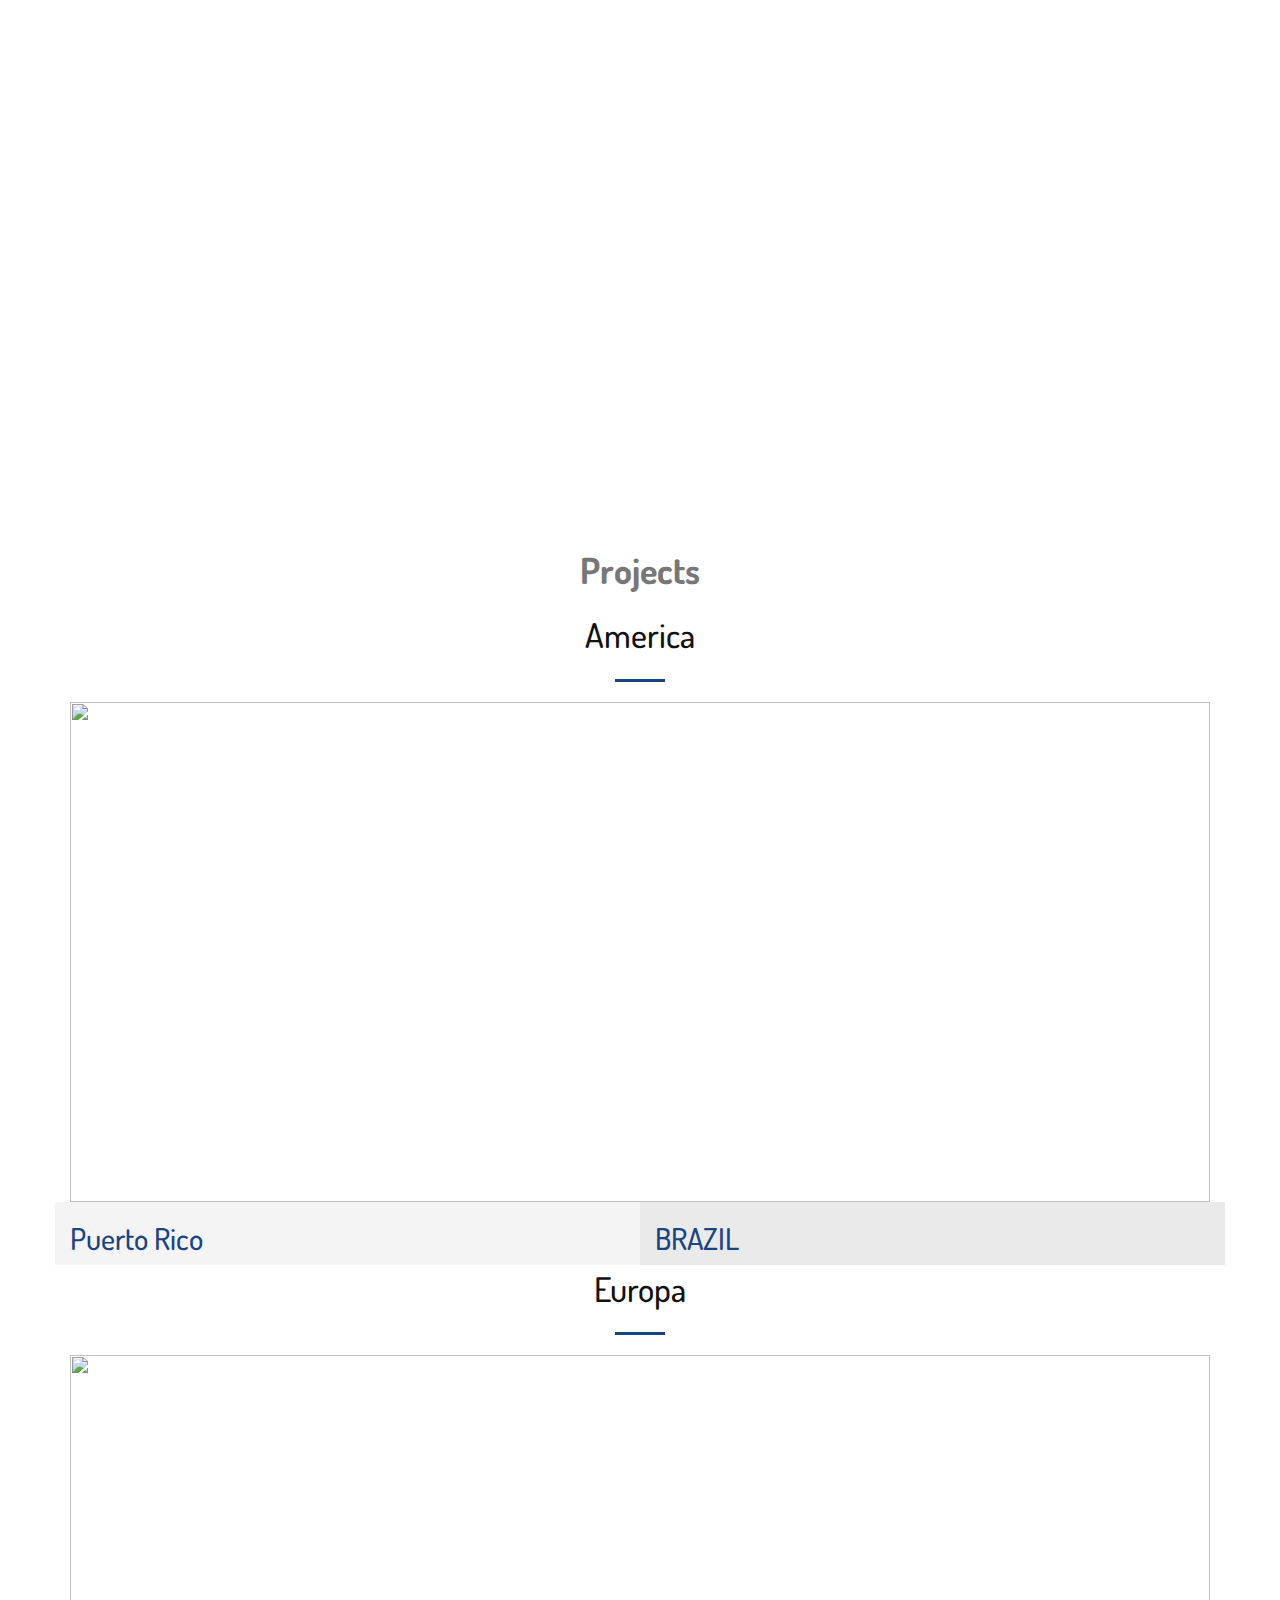
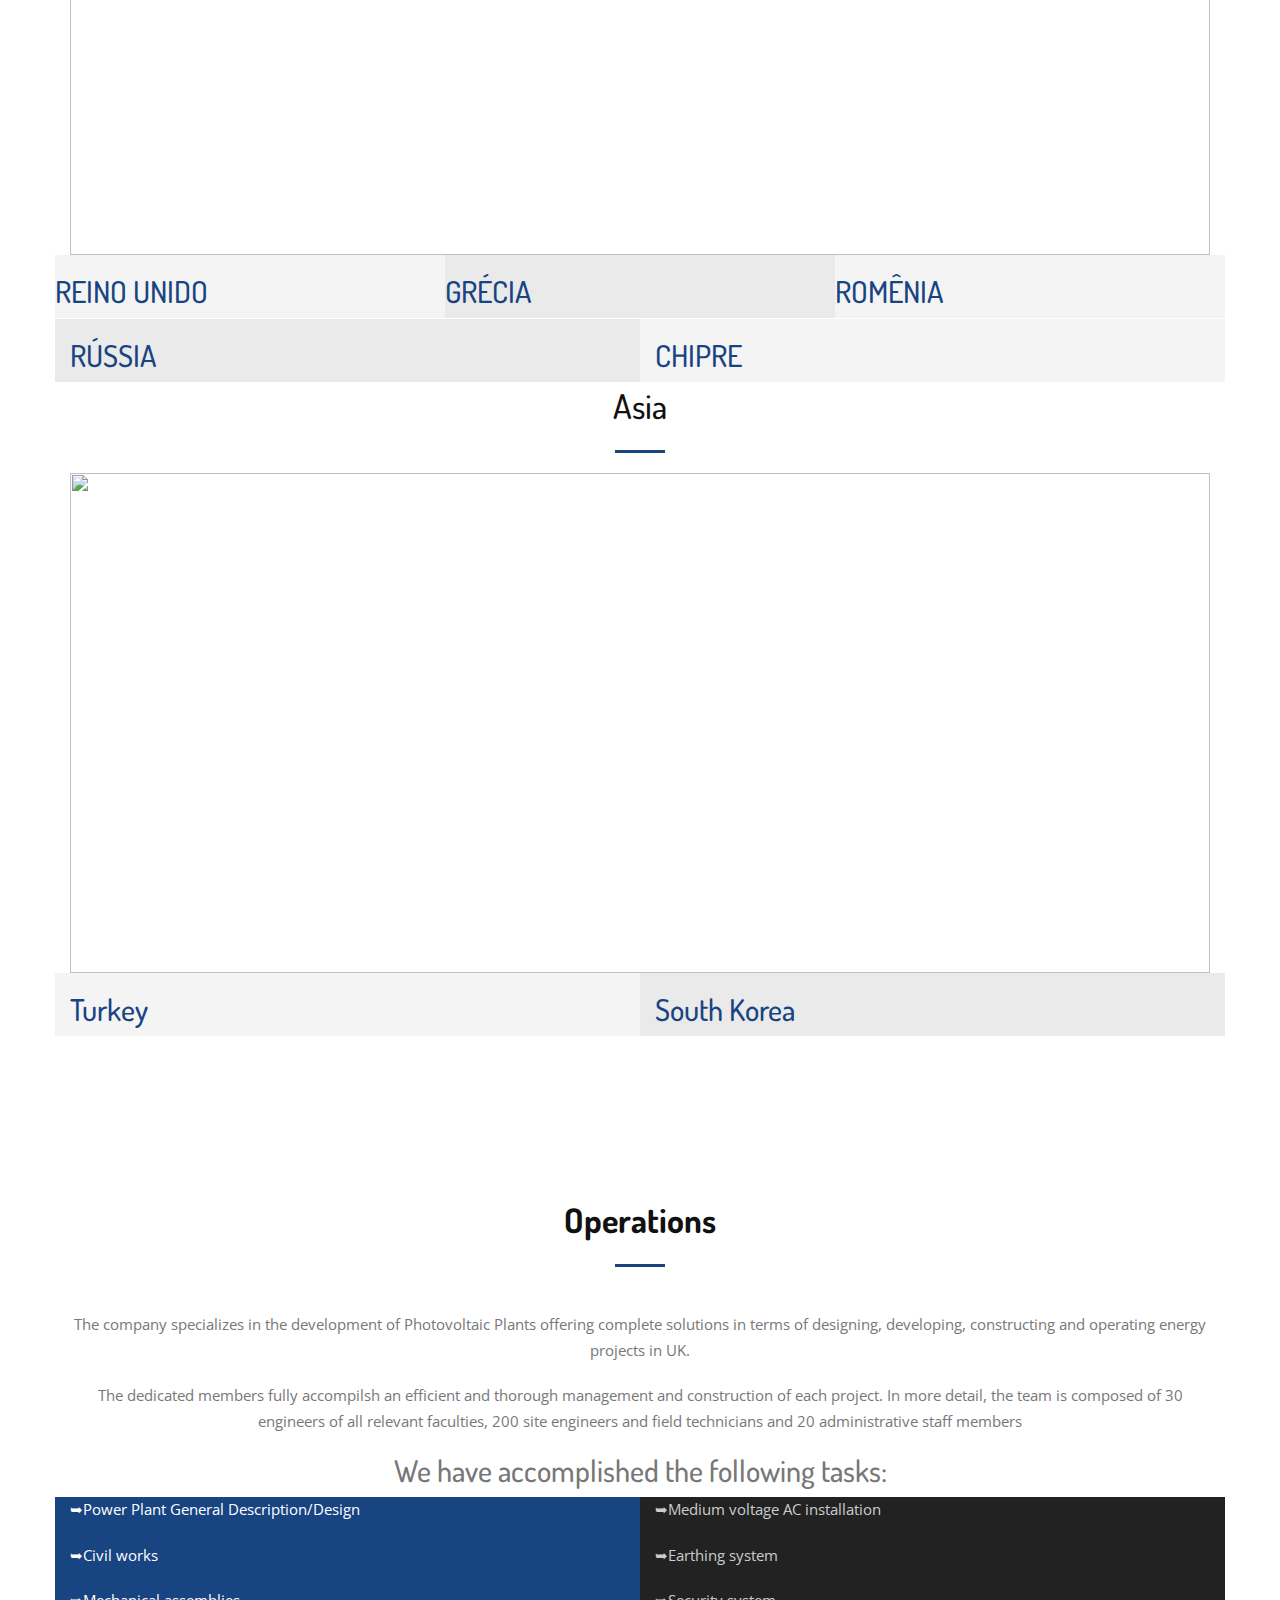
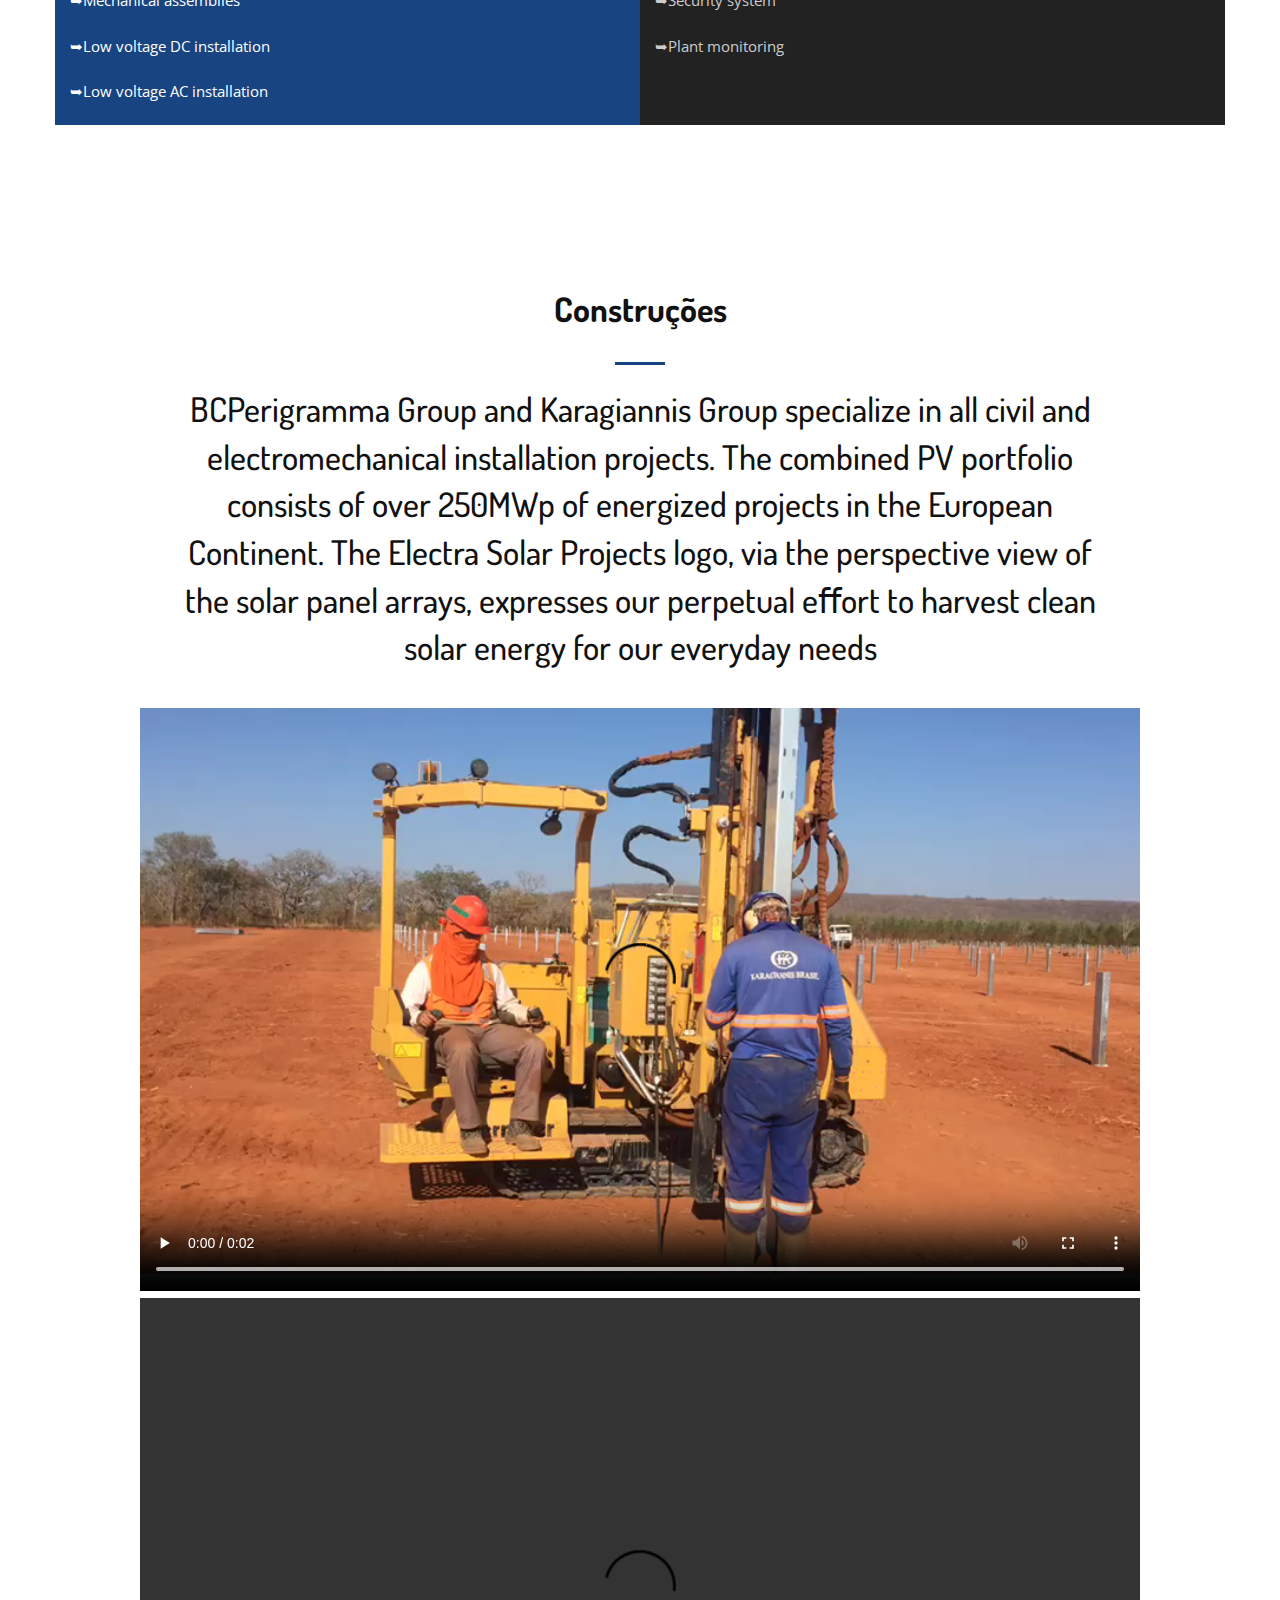
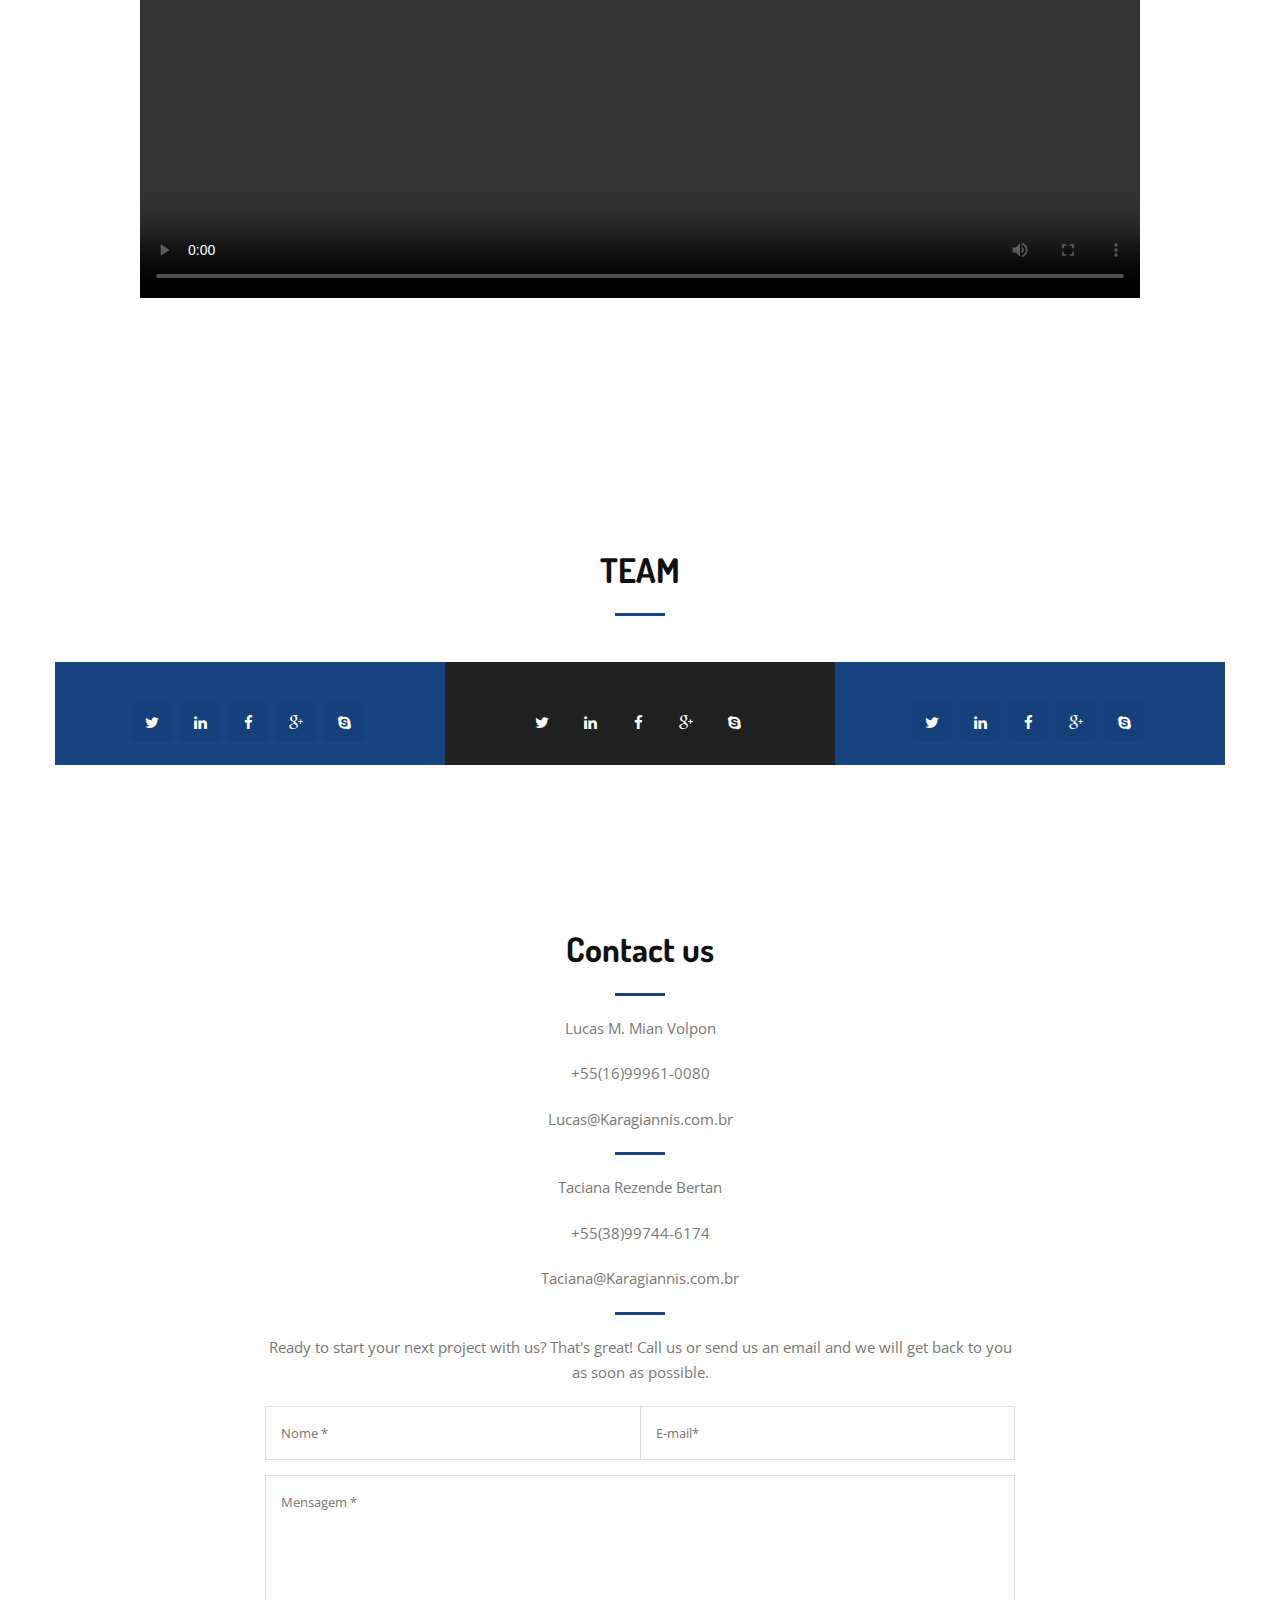
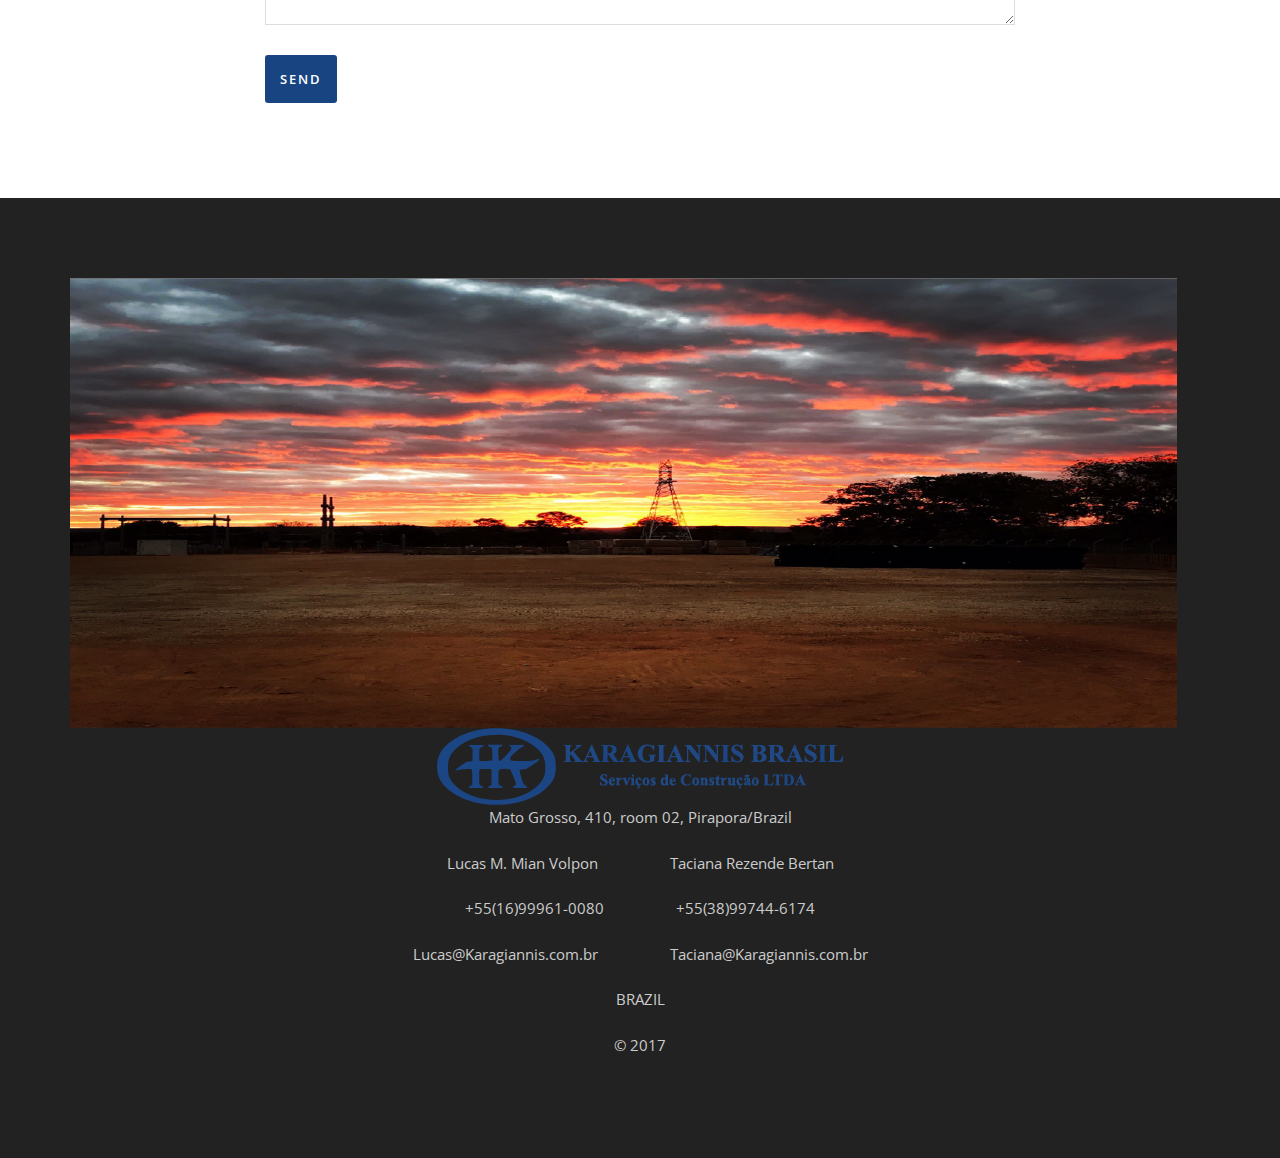
==== commit e282eada: "Tradução feita na página inicial" ====
--- a/eng.html
+++ b/eng.html
@@ -43,7 +43,7 @@
 		<ul class="nav navbar-nav navbar-right">
 		
 		
-		<li>
+			<li>
 				<a class="page-scroll" href="#inicio">HOME</a>
 			</li>
 			<li role="presentation" class="dropdown">
@@ -70,11 +70,13 @@
 			    		<a class="page-scroll" href="#operações">Operations</a>
 			    		<a class="page-scroll" href="#construções">Buildings</a>
 					</li>
-			    </li>
-				</ul>
-			<a href="eng.html">En</a>/<a href="index.html">Pt</a>
-			
-		
+			    </ul>
+			</li>	
+			    <a href=""><i class="fa fa-google"></i></a>
+				<a href=""><i class="fa fa-facebook"></i></a>
+				<a href=""><i class="fa fa-twitter"></i></a>
+				<a href=""><i class="fa fa-linkedin"></i></a>
+				<a href="eng.html">En</a>/<a href="index.html">Pt</a>
 		</ul>
 	</div>
 	<!-- /.navbar-collapse -->
@@ -93,346 +95,21 @@
 		<li data-target="#carousel-example-generic" data-slide-to="2"></li>
 	</ol>
 	<!-- Wrapper for slides -->
-	<div class="carousel-inner" role="listbox">
+	<div class="carousel-inner" id="slideshow" role="listbox">
 		<!-- First slide -->
-		
-		<div class="item active" href="#page-top"><img src="img\slide1.png" alt="karagiannis">
-			<div class="carousel-caption">
-				<h2 data-animation="animated bounceInDown">
-				 </h2>
-				<h1 data-animation="animated bounceInUp">
-				 </h1>
-				<a href="#" class="btn btn-ghost btn-lg" data-animation="animated fadeInLeft">Start Tour</a><a href="#" class="btn btn-primary btn-lg" data-animation="animated fadeInRight">Learn More</a>
-			</div>
-		</div>
-		<!-- /.item -->
-		<!-- Second slide -->
-		<div class="item"  href="#page-top"><img src="img\slide2.png" alt="karagiannis">
-			<div class="carousel-caption">
-				<h2 data-animation="animated zoomInLeft">
-				 </h2>
-				<h1 data-animation="animated zoomInRight">
-				 </h1>
-				<a href="#" class="btn btn-ghost btn-lg" data-animation="animated bounceIn">Start Tour</a><a href="#" class="btn btn-primary btn-lg" data-animation="animated bounceIn">Learn More</a>
-			</div>
-		</div>
-		<!-- /.item -->
-		<!-- Third slide -->
-		<div class="item" href="#page-top"><img src="img\slide4.png" alt="karagiannis">
-			<div class="carousel-caption">
-				<h2 data-animation="animated bounceInLeft">
-				</h2>
-				<h1 data-animation="animated bounceInRight">
-				</h1>
-				<a href="#" class="btn btn-ghost btn-lg" data-animation="animated zoomInRight">Start Tour</a><a href="#" class="btn btn-primary btn-lg" data-animation="animated zoomInRight">Learn More</a>
-			</div>
-		</div>
-		<!-- /.item -->
-	</div>
-	<!-- /.carousel-inner -->
-	<!-- Controls (currently displayed none from style.css)-->
-	<a class="left carousel-control" href="#carousel-example-generic" role="button" data-slide="prev">
-	<span class="glyphicon glyphicon-chevron-left" aria-hidden="true"></span>
-	<span class="sr-only">Previous</span>
-	</a>
-	<a class="right carousel-control" href="#carousel-example-generic" role="button" data-slide="next">
-	<span class="glyphicon glyphicon-chevron-right" aria-hidden="true"></span>
-	<span class="sr-only">Next</span>
-	</a>
-</div>
-</section>
-<!-- /.carousel -->
-
-<!-- Section equipe
-================================================== -->
-<!-- Section equipe
-================================================== -->
-<section id="equipe">
-<div class="col-lg-12 text-center">
-				<h2 class="section-heading"><b>EQUIPE</b></h2>
-				<hr class="primary">
-				<br/>
-			</div>
-<div class="col-md-4 bg-primary no-padding teambox">
-<div class="team-thumb overlay-image view-overlay">
-	<img src="img\equipe1.jpeg" alt="" class="img-responsive">
-	<div class="mask team_quote">
-		<div class="port-zoom-link">
-			<p>
-				 Its is great to work in such company, some other projects will be started in the same format!
-			</p>
-		</div>
-	</div>
-</div>
-<h2>BEVERLY GARCIA</h2>
-<p>
-	 VOLUNTEER WORK
-</p>
-<div class="team-social">
-	<a href="#"><i class="fa fa-twitter"></i></a>
-	<a href="#"><i class="fa fa-linkedin"></i></a>
-	<a href="#"><i class="fa fa-facebook"></i></a>
-	<a href="#"><i class="fa fa-google-plus"></i></a>
-	<a href="#"><i class="fa fa-skype"></i></a>
-</div>
-</div>
-<div class="col-md-4 bg-dark no-padding teambox">
-<div class="team-thumb overlay-image view-overlay">
-	<img src="img\equipe2.jpeg" alt="" class="img-responsive">
-	<div class="mask team_quote">
-		<div class="port-zoom-link">
-			<p>
-				 Its is great to work in such company, some other projects will be started in the same format!
-			</p>
-		</div>
-	</div>
-</div>
-<h2>MARY LACOSTE</h2>
-<p>
-	 LAYANA FOUNDER
-</p>
-<div class="team-social">
-	<a href="#"><i class="fa fa-twitter"></i></a>
-	<a href="#"><i class="fa fa-linkedin"></i></a>
-	<a href="#"><i class="fa fa-facebook"></i></a>
-	<a href="#"><i class="fa fa-google-plus"></i></a>
-	<a href="#"><i class="fa fa-skype"></i></a>
-</div>
-</div>
-<div class="col-md-4 bg-primary no-padding teambox">
-<div class="team-thumb overlay-image view-overlay">
-	<img src="img\equipe3.jpeg" alt="" class="img-responsive">
-	<div class="mask team_quote">
-		<div class="port-zoom-link">
-			<p>
-				 Its is great to work in such company, some other projects will be started in the same format!
-			</p>
-		</div>
-	</div>
-</div>
-<h2>CAROL STEPHENS</h2>
-<p>
-	 PUBLIC RELATIONS
-</p>
-<div class="team-social">
-	<a href="#"><i class="fa fa-twitter"></i></a>
-	<a href="#"><i class="fa fa-linkedin"></i></a>
-	<a href="#"><i class="fa fa-facebook"></i></a>
-	<a href="#"><i class="fa fa-google-plus"></i></a>
-	<a href="#"><i class="fa fa-skype"></i></a>
-</div>
-</div>
-</section>
-<div class="clearfix">
-</div>
-
-<!-- Section Mapa
-================================================== -->
-<section id="mapa">
-	<div class="container">
-		<div class="row">
-			<div class="col-lg-12 text-center">
-				<h2 class="section-heading"><b>MAPA</b></h2>
-				<hr class="primary">
-				<br/>
-			</div>
-
-			<div class="col-md-12">
-				<div id="map_wrapper">
-			    	<div id="map"></div>
-				</div>
-			</div>
-		</div>
-
-	</div>
-</section>
-<section id="projetos">
-	<div class="container">
-		<div class="row">
-
-			<section id="américa">
-				<div class="col-lg-12 text-center">
-					<h2 class="section-heading"><b>América</b></h2>
-					<hr class="primary">
-					<br/>
-				</div>
-				<div class="equal-heights w-middle">
-					<div class="col-md-4">
-						<img src="https://s3-eu-west-1.amazonaws.com/layanademo/wom.jpg" style="height: 100%; width: 100%" alt="">
-					</div>
-					<div class="col-md-4 bg-dark">
-						<div class="box">
-							<h2>International Broadcast Centre (IBC)</b></h2>
-							<p>
-								 The simplest acts of kindness are by far more powerful then a thousand heads bowing in prayer. Let us not forget that the real solution lies in a world in which charity will be unnecessary.
-							</p>
-						</div>
-					</div>
-					<div class="col-md-4">
-						<img src="http://cdn.wallpapersafari.com/89/91/6cMaQl.jpg" style="height: 100%; width: 100%" alt="">
-						
-					</div>
-				</div>
-			</section>
-			<div class="equal-heights w-middle">
-				<div class="col-md-4 bg-gray">
-					<div class="box">
-						<h2>Give <b>Cheerfully</b></h2>
-						<p>
-							 When we give cheerfully and accept gratefully, everyone is blessed. A bone to the dog is not charity. Charity is the bone shared with the dog, when you are just as hungry as the dog.
-						</p>
-					</div>
-				</div>
-				<div class="col-md-4 bg-darkgray">
-					<div class="box">
-						<h2>Real <b>Solutions</b></h2>
-						<p>
-							 The simplest acts of kindness are by far more powerful then a thousand heads bowing in prayer. Let us not forget that the real solution lies in a world in which charity will be unnecessary.
-						</p>
-					</div>
-				</div>
-				<div class="col-md-4 bg-gray">
-					<div class="box">
-						<h2>Enjoy <b>Life</b></h2>
-						<p>
-							 The simplest acts of kindness are by far more powerful then a thousand heads bowing in prayer. Let us not forget that the real solution lies in a world in which charity will be unnecessary.
-						</p>
-					</div>
-				</div>
-			</div>
-		</div>
-	</div>
-</section>
-<div class="clearfix">
-</div>
-
-<!-- Section Serviços
-================================================== -->
-<section id="operações">
-	<div class="container">
-		<div class="row">
-			<div class="equal-heights w-middle">
-			<div class="col-md-4 bg-primary">
-				<div class="box">
-					<h2>Operações</h2>
-					<p>Construção civil
-<p>Trabalhos  mecânicos</p>
-<p>Trabalhos  Elétricos</p>
-<p> Instalação DC de baixa tensão</p>
-<p> Instalação CA de baixa tensão</p>
-<p> Instalação CA de média tensão</p>
-<p> Instalação de painéis </p>
-<p> Sistema de aterramento</p>
-<p>Sistema de segurança</p>
-<p> Monitoramento de plantas</p>
-<p> As melhores máquinas do mercado</p>
-
-.
-					</p>
-					<a href="#" class="btn btn-round btn-white btn-xl">Find a Cause!</a>
-				</div>
-			</div>
-			<div class="col-md-4">
-				<img src="img\serviços1.jpeg" alt="">
-			</div>
-			<div class="col-md-4 bg-dark">
-				<div class="box">
-					<h2>Real <b>Solutions</b></h2>
-					<p>
-						 The simplest acts of kindness are by far more powerful then a thousand heads bowing in prayer. Let us not forget that the real solution lies in a world in which charity will be unnecessary.
-					</p>
-				</div>
-			</div>
-			</div>
-			<div class="equal-heights w-middle">
-				<div class="col-md-4 bg-gray">
-					<div class="box">
-						<h2>Give <b>Cheerfully</b></h2>
-						<p>
-							 When we give cheerfully and accept gratefully, everyone is blessed. A bone to the dog is not charity. Charity is the bone shared with the dog, when you are just as hungry as the dog.
-						</p>
-					</div>
-				</div>
-				<div class="col-md-4 bg-darkgray">
-					<div class="box">
-						<h2>Real <b>Solutions</b></h2>
-						<p>
-							 The simplest acts of kindness are by far more powerful then a thousand heads bowing in prayer. Let us not forget that the real solution lies in a world in which charity will be unnecessary.
-						</p>
-					</div>
-				</div>
-				<div class="col-md-4 bg-gray">
-					<div class="box">
-						<h2>Enjoy <b>Life</b></h2>
-						<p>
-							 The simplest acts of kindness are by far more powerful then a thousand heads bowing in prayer. Let us not forget that the real solution lies in a world in which charity will be unnecessary.
-						</p>
-					</div>
-				</div>
-			</div>
-		</div>
-	</div>
-</section>
-<div class="clearfix">
-</div>
-
-
-<!-- Section Services
-================================================== -->
-<section id="construções">
-<div class="container">
-<div class="row">
-	<div class="col-lg-12 text-center">
-		<h2 class="section-heading">OUR <b>SERVICES</b></h2>
-		<hr class="primary">
-	</div>
-</div>
-</div>
-<div class="container">
-<div class="row">
-	<!-- begin 1st row -->
-	<div class="col-lg-4 col-md-6 text-center">
-		<div class="service-box">
-			<div class="iconbox bg-primary">
-				<i class="fa fa-2x fa-trophy wow bounceIn text-fade"></i>
-			</div>
-			<h3>Bootstrap Template</h3>
-			<p class="text-muted">
-				 Duis at risus dignissim, mollis augue quis, congue leo. Curabitur sed lacus ut lectus pharetra malesuada et sit amet ligula.
-			</p>
-		</div>
-	</div>
-	<div class="col-lg-4 col-md-6 text-center">
-		<div class="service-box">
-			<div class="iconbox bg-dark">
-				<i class="fa fa-2x fa-cloud wow bounceIn text-fade" data-wow-delay=".1s"></i>
-			</div>
-			<h3>Responsive Layout</h3>
-			<p class="text-muted">
-				 Duis at risus dignissim, mollis augue quis, congue leo. Curabitur sed lacus ut lectus pharetra malesuada et sit amet ligula.
-			</p>
-		</div>
-	</div>
-	<div class="col-lg-4 col-md-6 text-center">
-		<div class="service-box">
-			<div class="iconbox bg-primary">
-				<i class="fa fa-2x fa-newspaper-o wow bounceIn text-fade" data-wow-delay=".2s"></i>
-			</div>
-			<h3>Theme Support</h3>
-			<p class="text-muted">
-				 Duis at risus dignissim, mollis augue quis, congue leo. Curabitur sed lacus ut lectus pharetra malesuada et sit amet ligula.
-			</p>
-		</div>
-	</div>
-</div>
-<!-- HISTORY -->
-<br/>
-
+	<center>	
+   <video   align="center"	src="videos\1.mp4" controls autoplay loop align="center"	 object width="1000" height="600">
+  <code>video</code> not supported.
+</video>
+</center>
+   
+<!-- Section Historia
+================================================== -->
 <section id="historia">
 <div class="container">
 	<div class="row">
 		<div class="col-lg-10 col-lg-offset-1 text-center">
-			<h2 class="section-heading"><br/> <b>History</b></h2>
+			<h2 class="section-heading">Our<br/> <b>History</b></h2>
 			<hr>
 			<p>
 				 Our company was founded in 1954 and has been dealing with all forms of electrical installation projects. The first important project was the electrical installation of Drama’s General Hospital in 1955 and since 	then many have followed and have always been delivered on time and with quality being our main priority.
@@ -449,26 +126,262 @@
 </div>
 </div>
 </section>
-<section id="EQUIPE">
+
+<!-- Section Mapa projetos
+================================================== -->
+<section id="projetos">
+	<div class="container">
+		<div class="row">
+			<div class="col-lg-12 text-center">
+				<h2 class="section-heading"><b>Projects</b></h2>
+				<hr class="primary">
+				<br/>
+			</div>
+
+			<div class="col-md-12">
+				<div id="map_wrapper">
+			    	<div id="map"></div>
+				</div>
+			</div>
+		</div>
+	</div>
+</section>
+<section id="projetos">
+	<div class="container">
+		<div class="row">
+			<div class="col-lg-12 text-center">
+				<h1><b>Projects</b></h1>
+			</div>
+			<section id="américa">
+
+				<div class="col-lg-12 text-center">
+					<h4 class="section-heading">America</h4>
+					<hr class="primary">
+					<img style="width: 100%; height: 500px;" src="https://novayork.com/sites/default/files/estatua_da_liberdade_2.jpg">
+					<br/>
+				</div>
+				<div class="equal-heights w-middle">
+					<div class="col-md-6 bg-gray">
+						<h2><a href="america-eng.html" >Puerto Rico</a></h2>
+					</div>
+					<div class="col-md-6  bg-darkgray">
+							<h2><a href="america-eng.html" >BRAZIL</a></h2>
+								 
+					</div>
+				</div>
+			</section>
+			<br />
+			
+			<section id="euro">
+				<div class="col-lg-12 text-center">
+					<h4 class="section-heading">Europa</h4>
+					<hr class="primary">
+					<img style="width: 100%; height: 500px;" src="http://images.mentalfloss.com/sites/default/files/178181851.jpg">
+					<br/>
+				</div>
+				<div class="equal-heights w-middle">
+					<div class="col-md-4 bg-gray">
+						<h2><a href="europa-eng.html" >REINO UNIDO</a></h2>
+					</div>
+					<div class="col-md-4 bg-darkgray">
+						<h2><a href="europa-grecia-eng.html" >GRÉCIA</a></h2>
+					</div>
+					<div class="col-md-4 bg-gray">
+						<h2><a href="europa-romania-eng.html">ROMÊNIA</a></h2>
+					</div>
+				</div>
+				<div class="col-md-12">
+				</div>
+				<div class="equal-heights w-middle">
+					<div class="col-md-6 bg-darkgray">
+						<h2><a href="europa-eng.html" >RÚSSIA</a></h2>
+					</div>
+					<div class="col-md-6 bg-gray">
+						<h2><a href="europa-eng.html" >CHIPRE</a></h2>
+					</div>
+				</div>
+			</section>
+			<br />
+			<section id="asia">
+				<div class="col-lg-12 text-center">
+					<h4 class="section-heading">Asia</h4>
+					<hr class="primary">
+					<img style="width: 100%; height: 500px;" src="http://www.china-mike.com/wp-content/uploads/2010/07/great-wall-china2.jpg">
+					<br/>
+				</div>
+				<div class="equal-heights w-middle">
+					<div class="col-md-6 bg-gray">
+						<h2><a href="asia-eng.html" >Turkey</a></h2>
+					</div>
+					<div class="col-md-6 bg-darkgray">
+						<h2><a href="asia-eng.html" >South Korea</a></h2>
+					</div>
+				</div>	
+				
+			</section>
+		</div>
+	</div>
+</section>
+<div class="clearfix">
+</div>
+
+<!-- Section Serviços operações
+================================================== -->
+<section id="operações">
+	<div class="container">
+		<div class="row">
+			<div class="col-lg-12 text-center">
+				<h2 class="section-heading "><b>Operations</b></h2>
+				<hr class="primary">
+				<br/>
+				<p>
+					 The company specializes in the development of Photovoltaic Plants oﬀering complete solutions in terms of designing, developing, constructing and operating energy projects in UK.
+				</p>
+				<p>
+					The dedicated members fully accompilsh an eﬃcient and thorough management and construction of each project. In more detail, the team is composed of 30 engineers of all relevant faculties, 200 site engineers and ﬁeld technicians and 20 administrative staﬀ members
+				</p>
+				<h2>We have accomplished the following tasks:</h2>
+			</div>
+			<div class="equal-heights w-middle">
+				<div class="col-md-6 bg-primary">
+						<p>&#10149;Power Plant General Description/Design</p>
+						<p>&#10149;Civil works</p>
+						<p>&#10149;Mechanical assemblies </p>
+						<p>&#10149;Low voltage DC installation</p>		
+						<p>&#10149;Low voltage AC installation</p>
+				</div>
+				<div class="col-md-6 bg-dark">
+						<p>&#10149;Medium voltage AC installation </p>
+						<p>&#10149;Earthing system  </p>
+						<p>&#10149;Security system </p>
+						<p>&#10149;Plant monitoring</p>
+						<br />
+						<p></p>
+				</div>
+			</div>
+		</div>
+	</div>
+</section>
+			
+
+
+<!-- Section Services construções
+================================================== -->
+<section id="construções">
+	<div class="container">
+		<div class="row">
+			<div class="col-lg-12 text-center">
+				<h2 class="section-heading"> <b>Construções</b></h2>
+				
+			</div>
+		</div>
+		
+		<div class="col-lg-10 col-lg-offset-1 text-center">
+			<h2 class="section-heading">
+				<hr>
+						<p>
+						 	BCPerigramma Group and Karagiannis Group specialize in all civil and electromechanical installation projects. The combined PV portfolio consists of over 250MWp of energized projects in the European Continent.
+							The Electra Solar Projects logo, via the perspective view of the solar panel arrays, expresses our perpetual eﬀort to harvest clean solar energy for our everyday needs
+
+						</p>
+				</div>
+				</div>				
+							
+				<center>	
+				   <video   align="center"	src="videos\11.mp4" controls  align="center"	 object width="1000" height="600"><code>Video</code>not suported.
+					</video>
+				</center>
+				<center>	
+					<video   align="center"	src="videos\4.mp4" controls  align="center"	 object width="1000" height="600">
+					<code>Video</code>not suported.
+					</video>
+				</center>
+			</h2>
+		</div>
+	</div>
+</section>
+		
+
+<!-- end 1st row Equipe-->
+
+<section id="equipe">
+
 <div class="container">
 	<div class="row">
-		<div class="col-lg-10 col-lg-offset-1 text-center">
-			<h2 class="section-heading">WHAT WE STAND FOR<br/>& OUR <b>PRINCIPLES</b></h2>
-			<hr>
-			<p>
-				 Praesent vestibulum aenean nonummy hendrerit mauris. Cum sociis natoque penatibus et magnis dis parturient montes ascetur ridiculusmus. Nulla dui. Fusce feugiat. Praesent vestibulum aenean nonummy hendrerit mauris. Cum sociis natoque penatibus.
-			</p>
-			<p>
-				 Fusce feugiat Praesent vestibulum aenean nonummy hendrerit mauris. Cum sociis natoque penatibus et magnis dis parturient montes ascetur ridiculusmus. Nulla dui. Fusce feugiat. Fusce feugiat Praesent vestibulum aenean nonummy hendrerit mauris. Cum sociis natoque penatibus et magnis dis parturient montes ascetur ridiculusmus. Nulla dui. Fusce feugiat.
-			</p>
-			<p>
-				 Praesent vestibulum aenean nonummy hendrerit mauris. Cum sociis natoque penatibus et magnis dis parturient montes ascetur ridiculusmus. Nulla dui. Fusce feugiat. Fusce feugiat Praesent vestibulum aenean nonummy hendrerit mauris.
-			</p>
-	</div>
-</div>
-</div>
-</section>
-
+		<div class="col-lg-12 text-center">
+			<h2 class="section-heading"><b>TEAM</b></h2>
+			<hr class="primary">
+			<br/>
+		</div>
+		<div class="col-md-4 bg-primary no-padding teambox">
+		<div class="team-thumb overlay-image view-overlay">
+			<img src="img\equipe1.jpeg" alt="" class="img-responsive">
+			<div class="mask team_quote">
+				<div class="port-zoom-link">
+				</div>
+			</div>
+		</div>
+		<h2></h2>
+		<p>
+			 
+		</p>
+		<div class="team-social">
+			<a href="#"><i class="fa fa-twitter"></i></a>
+			<a href="#"><i class="fa fa-linkedin"></i></a>
+			<a href="#"><i class="fa fa-facebook"></i></a>
+			<a href="#"><i class="fa fa-google-plus"></i></a>
+			<a href="#"><i class="fa fa-skype"></i></a>
+		</div>
+		</div>
+		<div class="col-md-4 bg-dark no-padding teambox">
+		<div class="team-thumb overlay-image view-overlay">
+			<img src="img\equipe2.jpeg" alt="" class="img-responsive">
+			<div class="mask team_quote">
+				<div class="port-zoom-link">
+					<p>
+						  Investindo permanentemente na melhoria do talento profissional
+					</p>
+				</div>
+			</div>
+		</div>
+		<h2></h2>
+		<p>
+			 
+		</p>
+		<div class="team-social">
+			<a href="#"><i class="fa fa-twitter"></i></a>
+			<a href="#"><i class="fa fa-linkedin"></i></a>
+			<a href="#"><i class="fa fa-facebook"></i></a>
+			<a href="#"><i class="fa fa-google-plus"></i></a>
+			<a href="#"><i class="fa fa-skype"></i></a>
+		</div>
+		</div>
+		<div class="col-md-4 bg-primary no-padding teambox">
+		<div class="team-thumb overlay-image view-overlay">
+			<img src="img\equipe3.jpeg" alt="" class="img-responsive">
+			<div class="mask team_quote">
+				<div class="port-zoom-link">
+					<p>
+						 Destacamo-nos também por ter a segurança como valor identificativo e diferencial na forma de trabalhar da empresa.
+					</p>
+				</div>
+			</div>
+		</div>
+		<h2></h2>
+		<p>
+			 
+		</p>
+		<div class="team-social">
+			<a href="#"><i class="fa fa-twitter"></i></a>
+			<a href="#"><i class="fa fa-linkedin"></i></a>
+			<a href="#"><i class="fa fa-facebook"></i></a>
+			<a href="#"><i class="fa fa-google-plus"></i></a>
+			<a href="#"><i class="fa fa-skype"></i></a>
+		</div>
+		</div>
+	</div>
+	</div>
+</section>
 
 <!-- Section Contatos
 ================================================== -->
@@ -476,33 +389,31 @@
 <div class="container">
 <div class="row">
 	<div class="col-md-8 col-md-offset-2 text-center">
-		<h2 class="section-heading">Entre em <b>Contato</b></h2>
+		<h2 class="section-heading"><b>Contact us</b></h2>
 		<hr class="primary">
-		<p>
-			 Lucas M. Mian Volpon
-			 +55(16)99961-0080
-			 Lucas@Karagiannis.com.br
-		</p>
-		<p>
-			 Taciana Rezende Bertan
-			 +55(38)99744-6174
-			 Taciana@Karagiannis.com.br
-		</p>
-		<p>
-			 Pronto para começar seu próximo projeto conosco? Isso é ótimo! Ligue-nos ou envie-nos um e-mail e nós retornaremos o mais rápido possível.
+		<p>Lucas M. Mian Volpon</p>
+			<p> +55(16)99961-0080</p>
+			<p> Lucas@Karagiannis.com.br</p>
+			<hr class="primary">
+			<p>Taciana Rezende Bertan</p>
+			 <p>+55(38)99744-6174</p>
+			 <p>Taciana@Karagiannis.com.br</p>
+			 <hr class="primary">
+		<p>
+			 Ready to start your next project with us? That's great! Call us or send us an email and we will get back to you as soon as possible.
 		</p>
 		<div class="regularform">
 			<div class="done">
 				<div class="alert alert-success">
 					<button type="button" class="close" data-dismiss="alert">×</button>
-					Mensagem enviada, obrigado!
+					Thank you for your message!!
 				</div>
 			</div>
 			<form method="post" action="contact.php" id="contactform" class="text-left">
 				<input name="name" type="text" class="col-md-6 norightborder" placeholder="Nome *">
 				<input name="email" type="email" class="col-md-6" placeholder="E-mail*">
 				<textarea name="comment" class="col-md-12" placeholder="Mensagem *"></textarea>
-				<input type="submit" id="submit" class="contact submit btn btn-primary btn-xl" value="Enviar mensagem">
+				<input type="submit" id="submit" class="contact submit btn btn-primary btn-xl" value="Send">
 			</form>
 		</div>
 	</div>
@@ -510,16 +421,37 @@
 </div>
 </section>
 
+
+
+
+
+
+
 <!-- Section Footer
 ================================================== -->
 <section class="bg-dark">
-<div class="container">
+<div class="container">	<img src="img\slide6.png" alt="karagiannis">
 <div class="row">
 	<div class="col-md-12 text-center">
-		<h1 class="bottombrand wow flipInX">Karagiannis</h1>
+	
+		<img src="img\full.png" alt="karagiannis"></a>
+		<p>
+			Mato Grosso, 410, room 02, Pirapora/Brazil
+		</p>
+		<p>
+			<p>Lucas M. Mian Volpon  &nbsp&nbsp&nbsp&nbsp&nbsp&nbsp&nbsp&nbsp&nbsp&nbsp&nbsp&nbsp&nbsp&nbsp&nbsp&nbsp  Taciana Rezende Bertan</p>
+			 
+			 
+			<p> +55(16)99961-0080    &nbsp&nbsp&nbsp&nbsp&nbsp&nbsp&nbsp&nbsp&nbsp&nbsp&nbsp&nbsp&nbsp&nbsp&nbsp&nbsp       +55(38)99744-6174</p>
+			<p> Lucas@Karagiannis.com.br  &nbsp&nbsp&nbsp&nbsp&nbsp&nbsp&nbsp&nbsp&nbsp&nbsp&nbsp&nbsp&nbsp&nbsp&nbsp&nbsp     Taciana@Karagiannis.com.br</p>
+			
+		
+			BRAZIL
+		</p>
 		<p>
 			&copy; 2017
 		</p>
+	
 	</div>
 </div>
 </div>
--- a/css/style.css
+++ b/css/style.css
@@ -11,7 +11,7 @@
 }
 hr {
 	max-width:50px;
-	border-color:#65e00d;
+	border-color:#184482;
 	border-width:3px;
 }
 
@@ -19,7 +19,7 @@
 	border-color:#fff;
 }
 a {
-	color:#65e00d;
+	color:#184482;
 	-webkit-transition:all .35s;
 	-moz-transition:all .35s;
 	transition:all .35s;
@@ -38,7 +38,7 @@
 	margin-top:15px;
 }
 .bg-primary {
-	background-color:#65e00d;
+	background-color:#184482;
 }
 .bg-dark {
 	color:#ccc;
@@ -77,7 +77,7 @@
 	text-transform:uppercase;
 	font-family:'Open Sans','Helvetica Neue',Arial,sans-serif;
 	font-weight:700;
-	color:#65e00d;
+	color:#184482;
 }
 .navbar-default .navbar-header .navbar-brand:hover,.navbar-default .navbar-header .navbar-brand:focus {
 	color:#eb3812;
@@ -91,7 +91,7 @@
 	letter-spacing:0.8px;
 }
 .navbar-default .nav>li>a:hover,.navbar-default .nav>li>a:focus:hover {
-	color:#65e00d;
+	color:#184482;
 }
 .navbar-default .nav>li.active>a,.navbar-default .nav>li.active>a:focus {
 	color:#1C4481!important;
@@ -116,7 +116,7 @@
 		color:#333;
 	}
 	.navbar-default.affix .navbar-header .navbar-brand {
-		color:#65e00d;
+		color:#184482;
 	}
 	.navbar-default.affix .navbar-header .navbar-brand:hover,.navbar-default.affix .navbar-header .navbar-brand:focus {
 		color:#eb3812;
@@ -125,7 +125,7 @@
 		color:#222;
 	}
 	.navbar-default.affix .nav>li>a:hover,.navbar-default.affix .nav>li>a:focus:hover {
-		color:#65e00d;
+		color:#184482;
 	}
 }
 header {
@@ -258,7 +258,7 @@
 	margin:0 auto 20px;
 }
 .text-primary {
-	color:#65e00d;
+	color:#184482;
 }
 .no-gutter>[class*=col-] {
 	padding-right:0;
@@ -289,9 +289,9 @@
 	background-color:#222;
 }
 .btn-primary {
-	border-color:#65e00d;
-	color:#fff;
-	background-color:#65e00d;
+	border-color:#184482;
+	color:#fff;
+	background-color:#184482;
 	-webkit-transition:all .35s;
 	-moz-transition:all .35s;
 	transition:all .35s;
@@ -305,11 +305,11 @@
 	background-image:none;
 }
 .btn-primary.disabled,.btn-primary[disabled],fieldset[disabled] .btn-primary,.btn-primary.disabled:hover,.btn-primary[disabled]:hover,fieldset[disabled] .btn-primary:hover,.btn-primary.disabled:focus,.btn-primary[disabled]:focus,fieldset[disabled] .btn-primary:focus,.btn-primary.disabled.focus,.btn-primary[disabled].focus,fieldset[disabled] .btn-primary.focus,.btn-primary.disabled:active,.btn-primary[disabled]:active,fieldset[disabled] .btn-primary:active,.btn-primary.disabled.active,.btn-primary[disabled].active,fieldset[disabled] .btn-primary.active {
-	border-color:#65e00d;
-	background-color:#65e00d;
+	border-color:#184482;
+	background-color:#184482;
 }
 .btn-primary .badge {
-	color:#65e00d;
+	color:#184482;
 	background-color:#fff;
 }
 .btn {
@@ -366,12 +366,12 @@
 	display:none;
 }
 .carousel-indicators li,.carousel-indicators li.active {
-	width:15px;
-	height:15px;
+	width:20px;
+	height:20px;
 	margin:0;
 }
 .intro .item {
-	min-height:680px;
+	min-height:400px;
 	height:100%;
 	width:100%;
 	background-size:cover;
@@ -762,7 +762,7 @@
 .wow-pricing-table>div.featured {
 }
 .wow-pricing-table>div.featured .wow-pricing-header {
-	background-color:#65e00d;
+	background-color:#184482;
 }
 .wow-pricing-table:hover {
 	margin-top:-5px;
@@ -825,7 +825,7 @@
 	padding:12px 22px 14px;
 }
 .featured .wow-pricing-per,.featured .wow-pricing-cost,.featured .wow-pricing-button .wow-button,.buttoncolor {
-	background-color: #65e00d;
+	background-color: #184482;
 }
 /*=========================*/
 /* Timeline */
@@ -1003,7 +1003,7 @@
 	margin-top:0;
 }
 h1.bottombrand:first-letter {
-	color:#65e00d;
+	color:#184482;
 }
 input.error,textarea.error {
 	border:1px solid red;
@@ -1085,4 +1085,11 @@
 #map {
     width: 100%;
     height: 100%;
+}
+
+/* projetos */
+#back-america {
+	width: 90%; 
+	height: 400px;	
+	background-image: url("https://novayork.com/sites/default/files/estatua_da_liberdade_2.jp") !important;
 }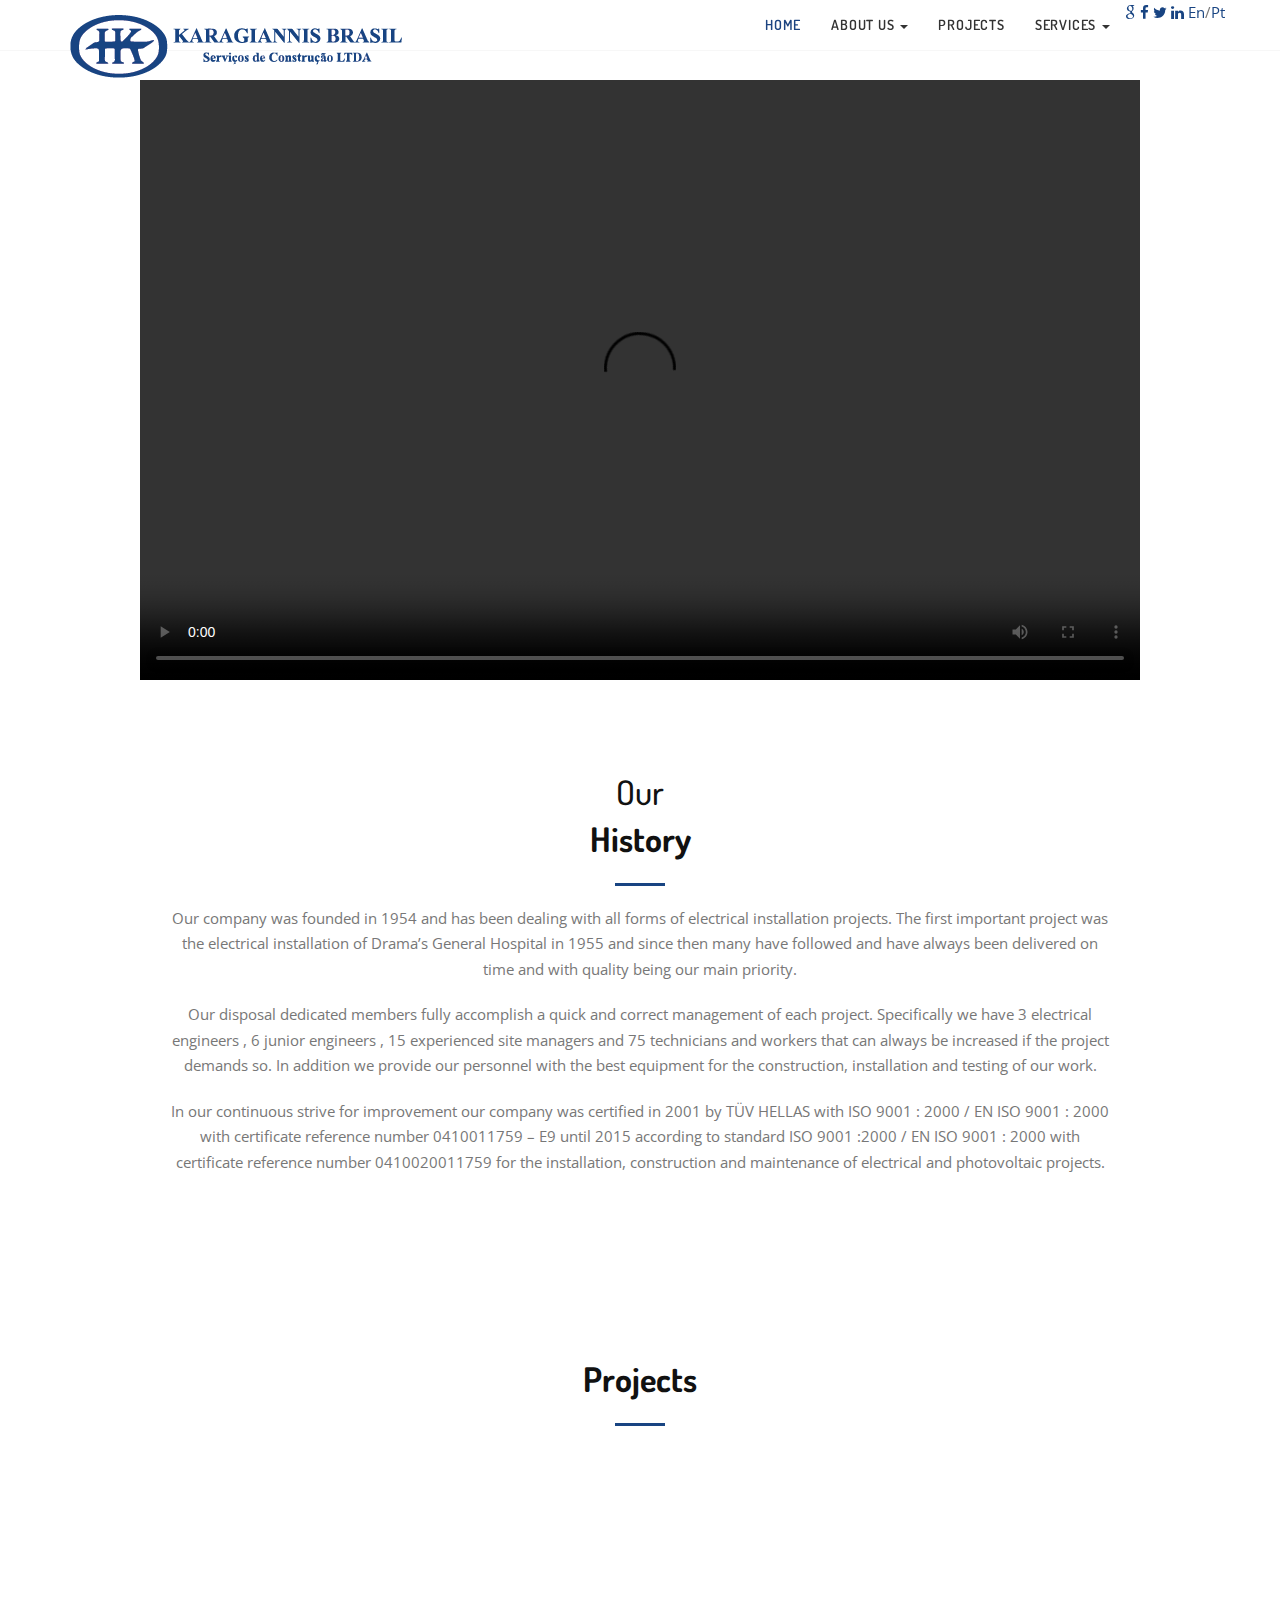
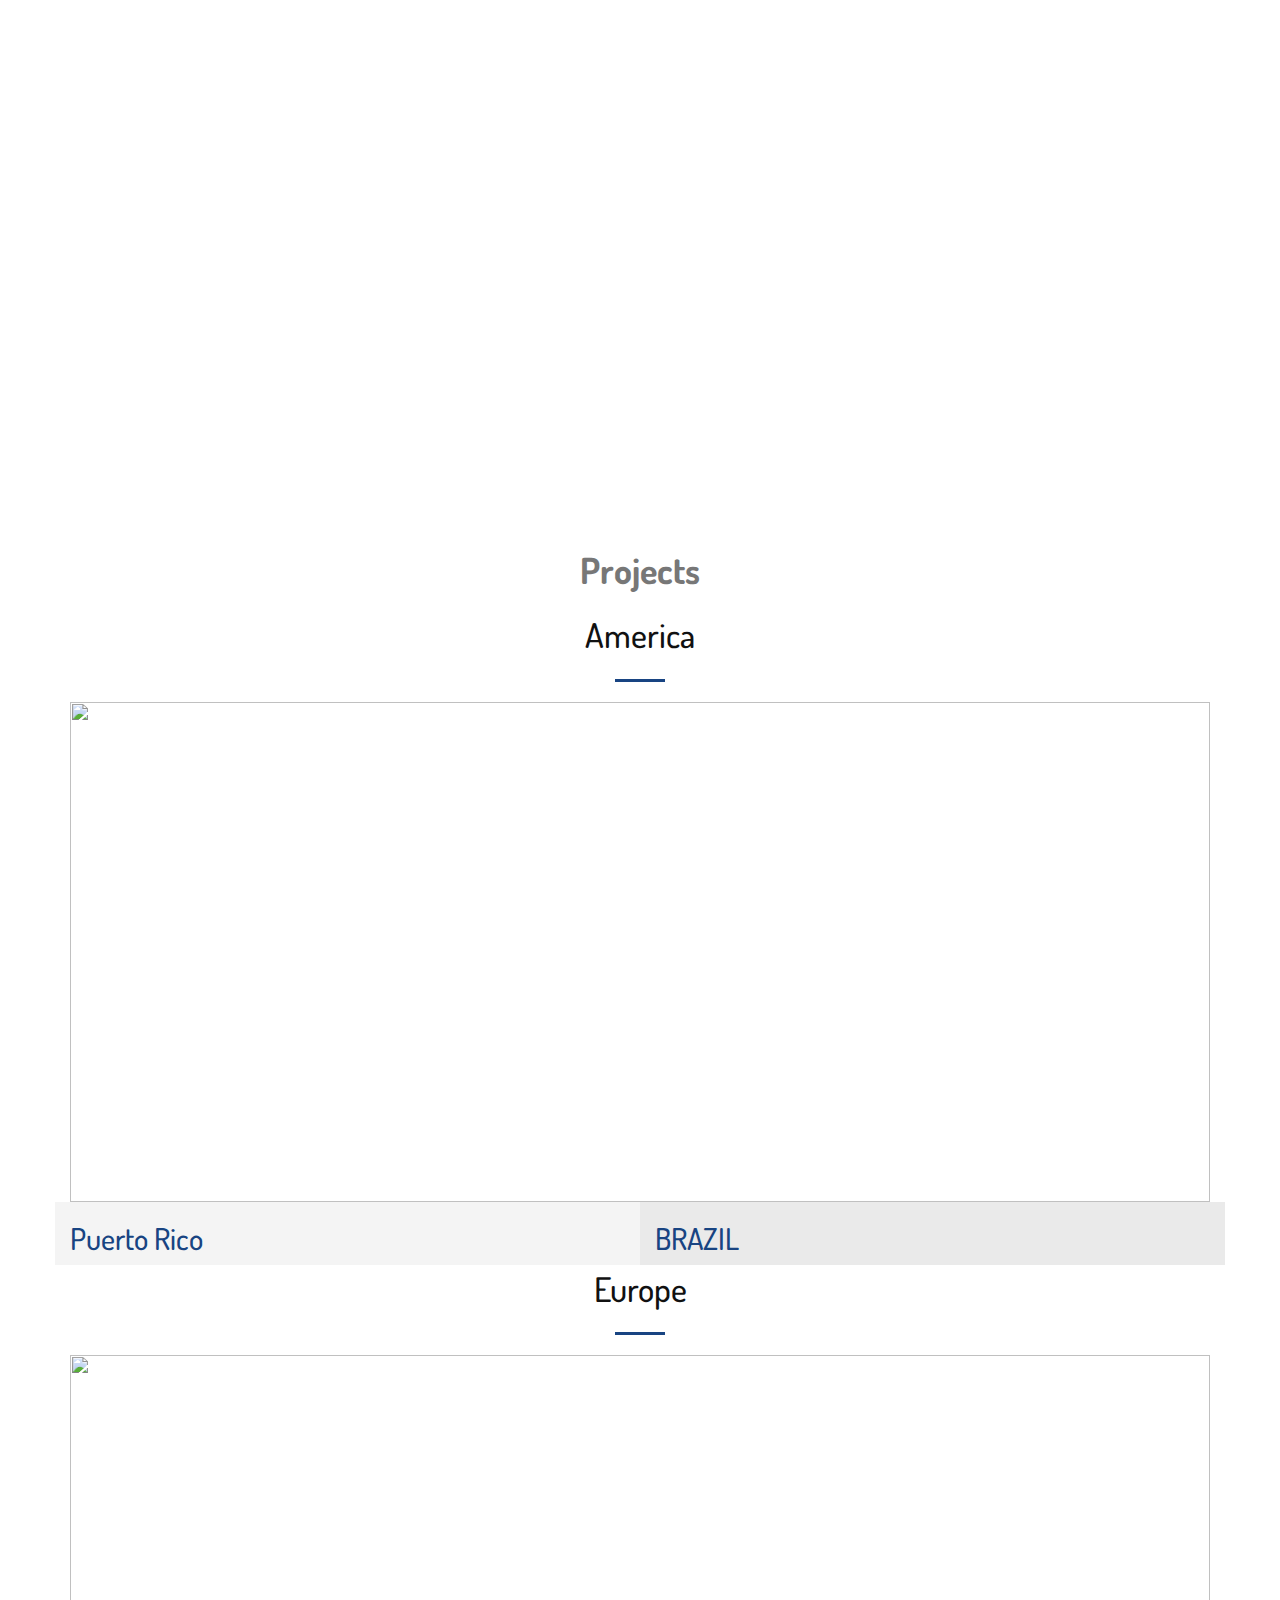
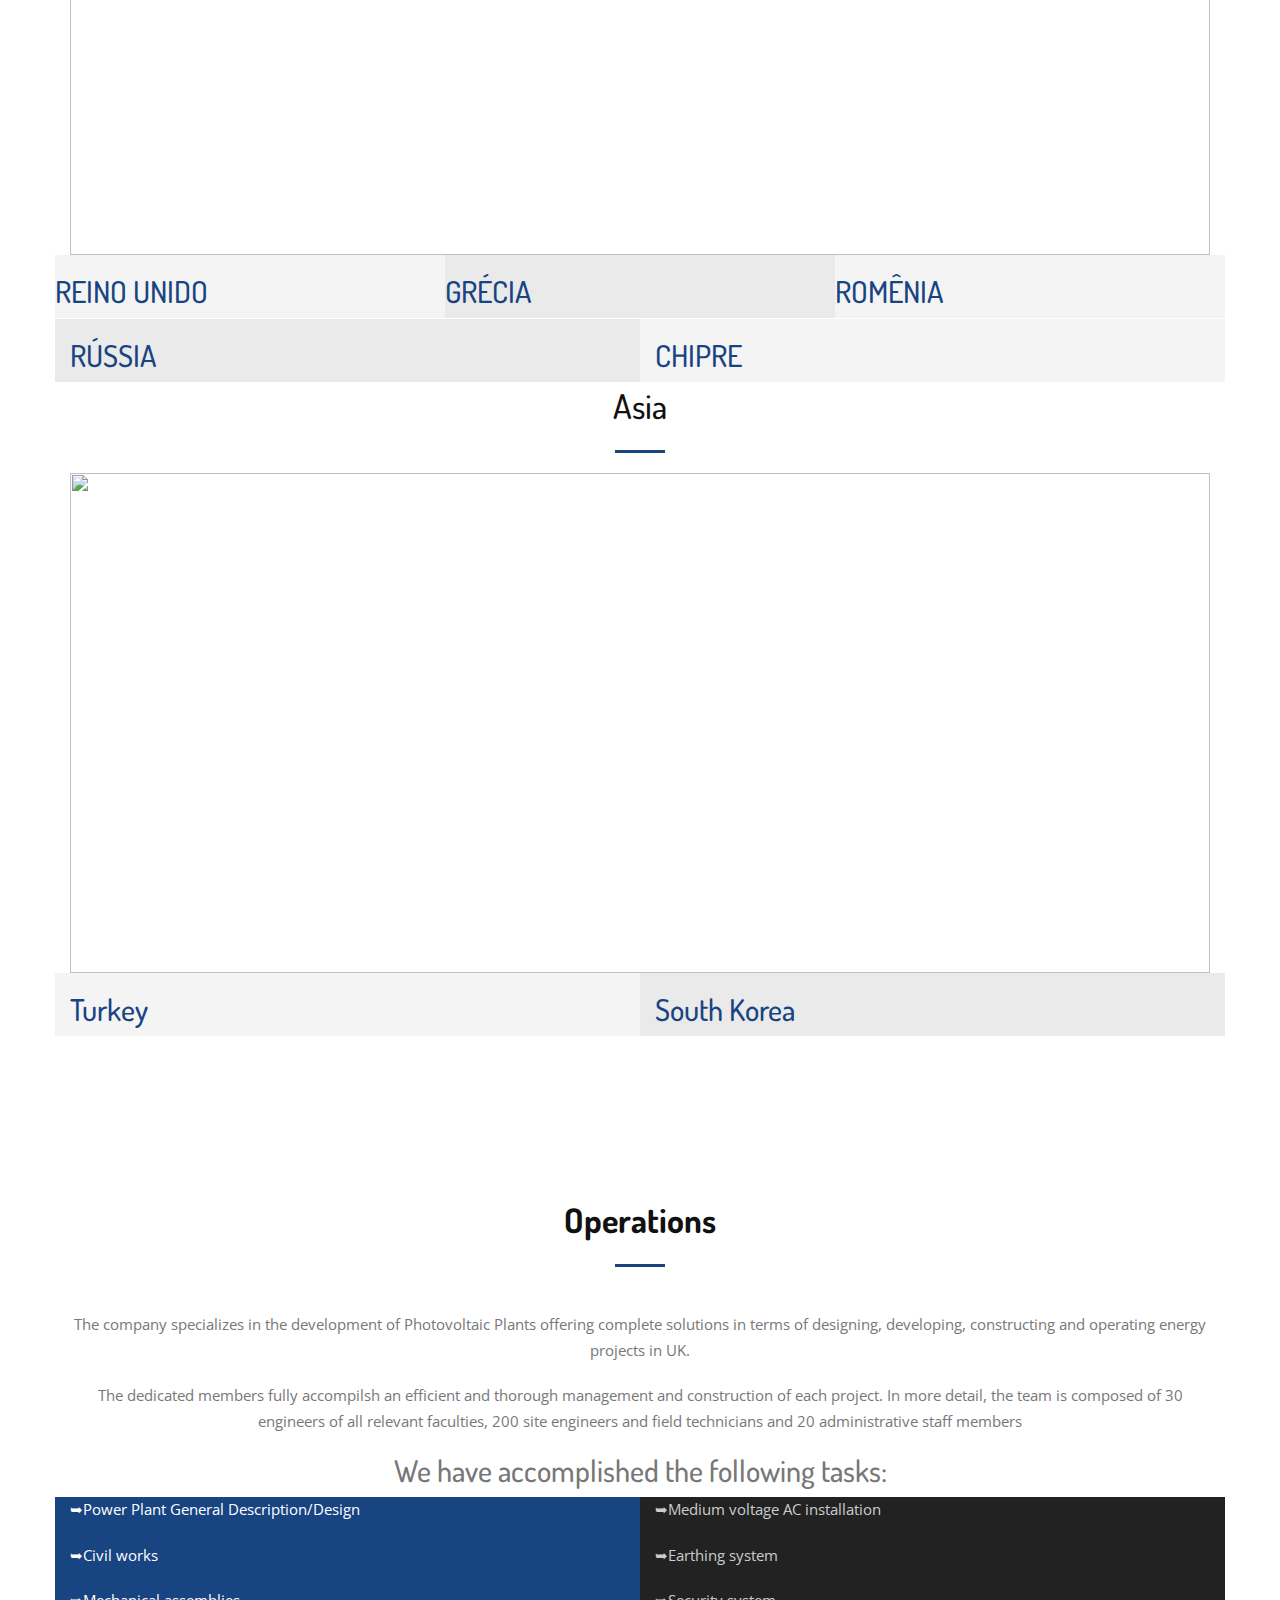
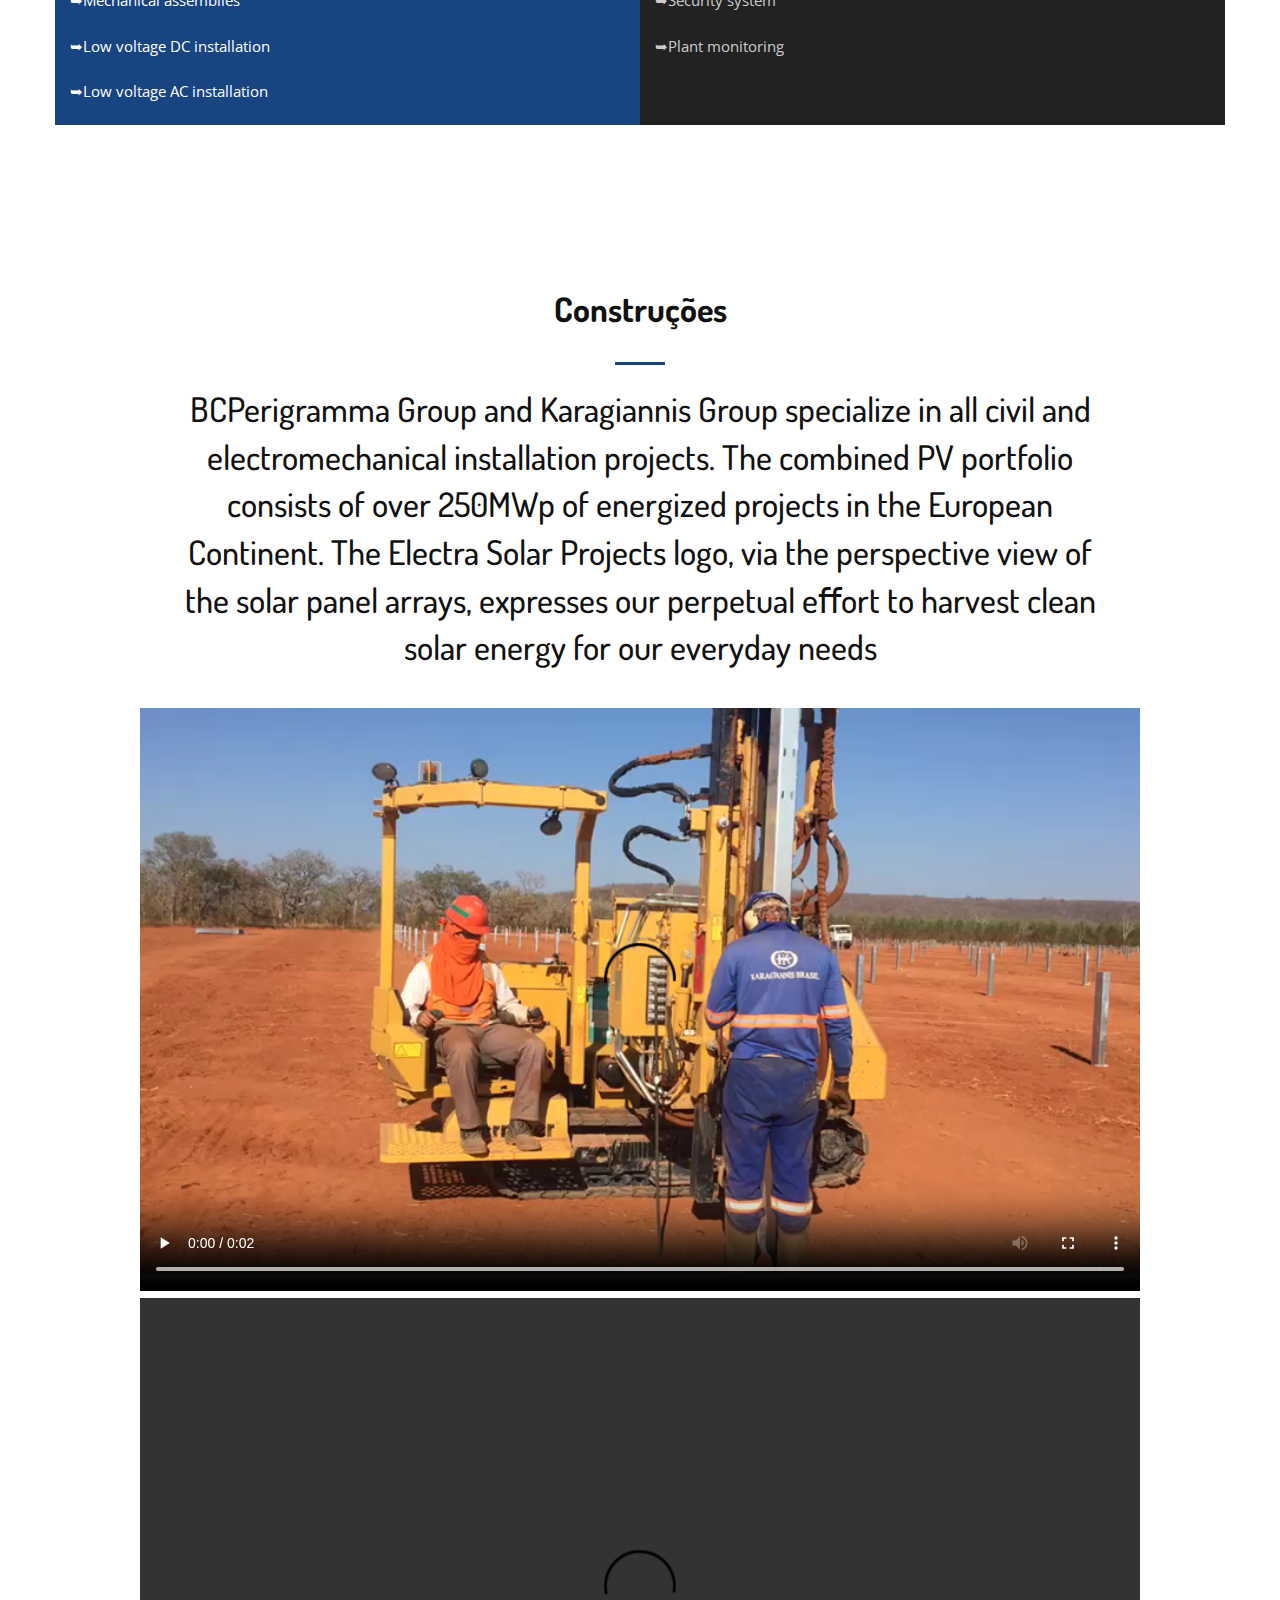
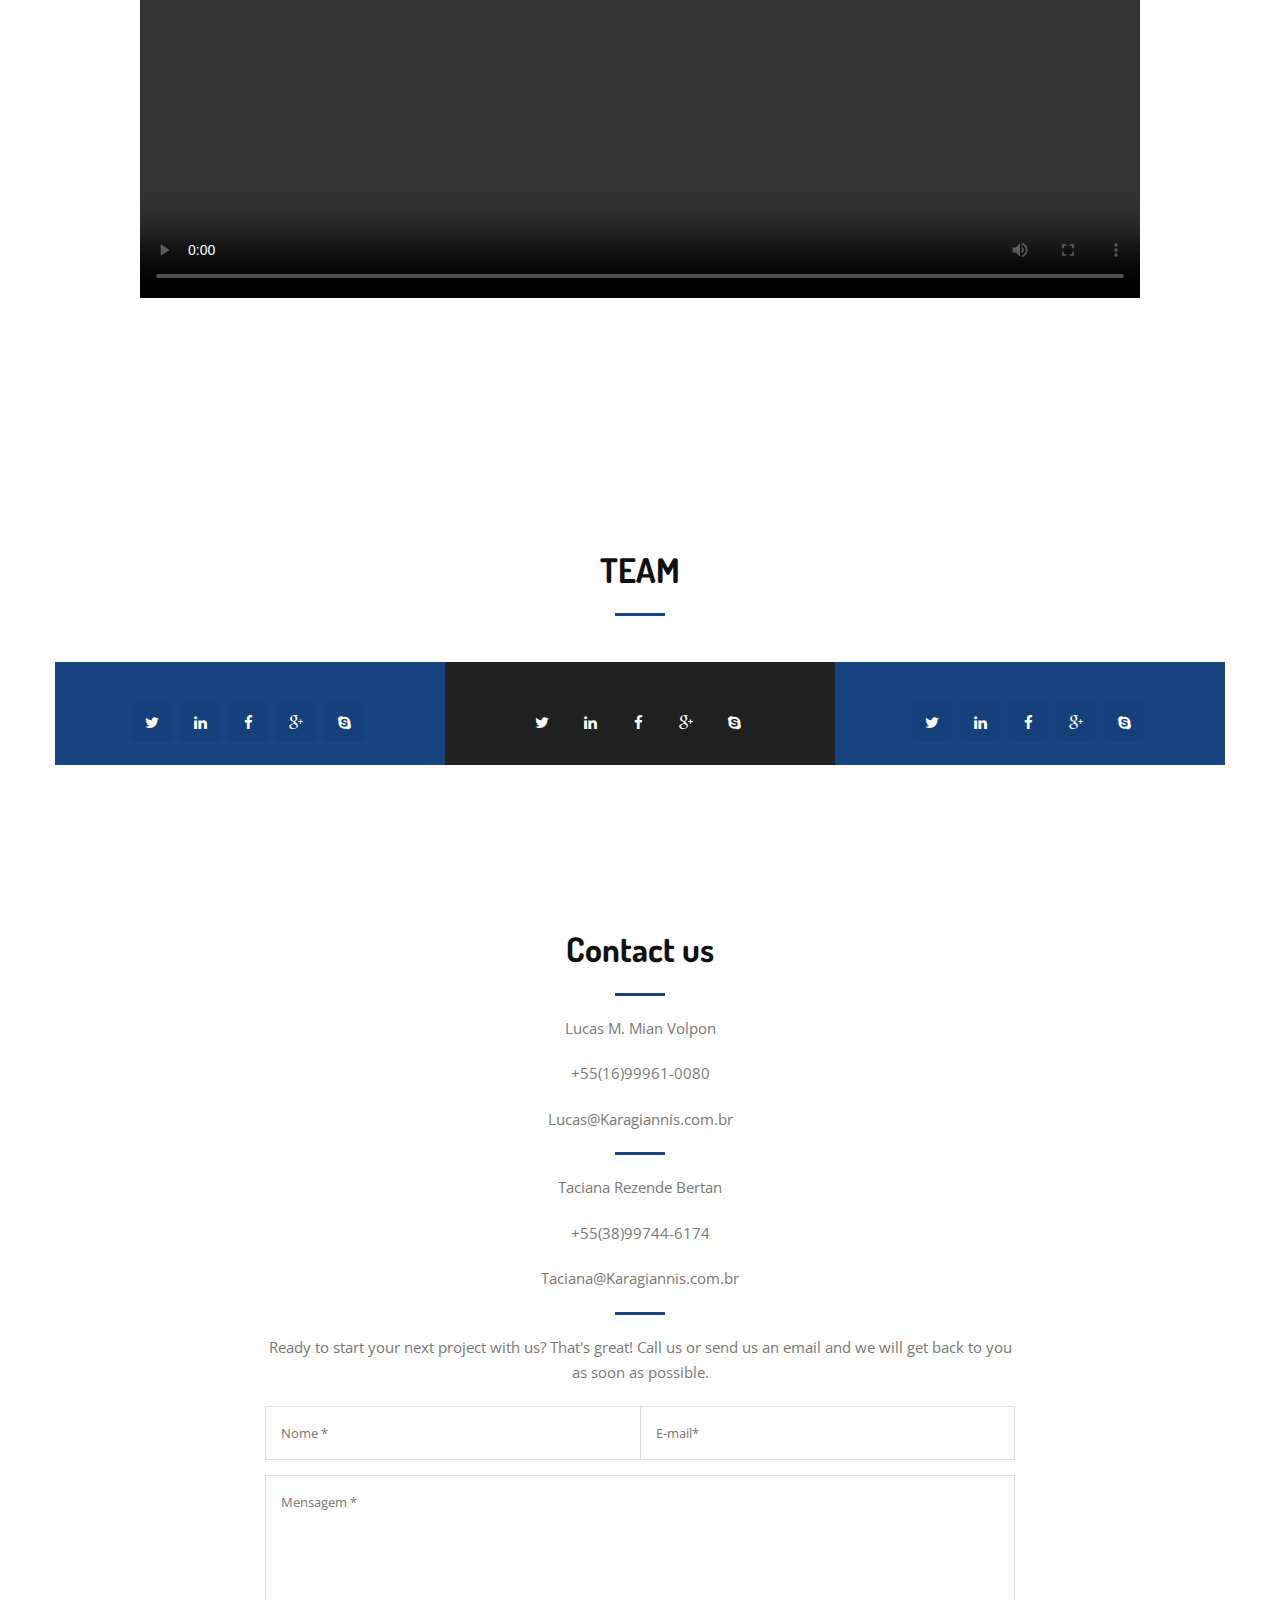
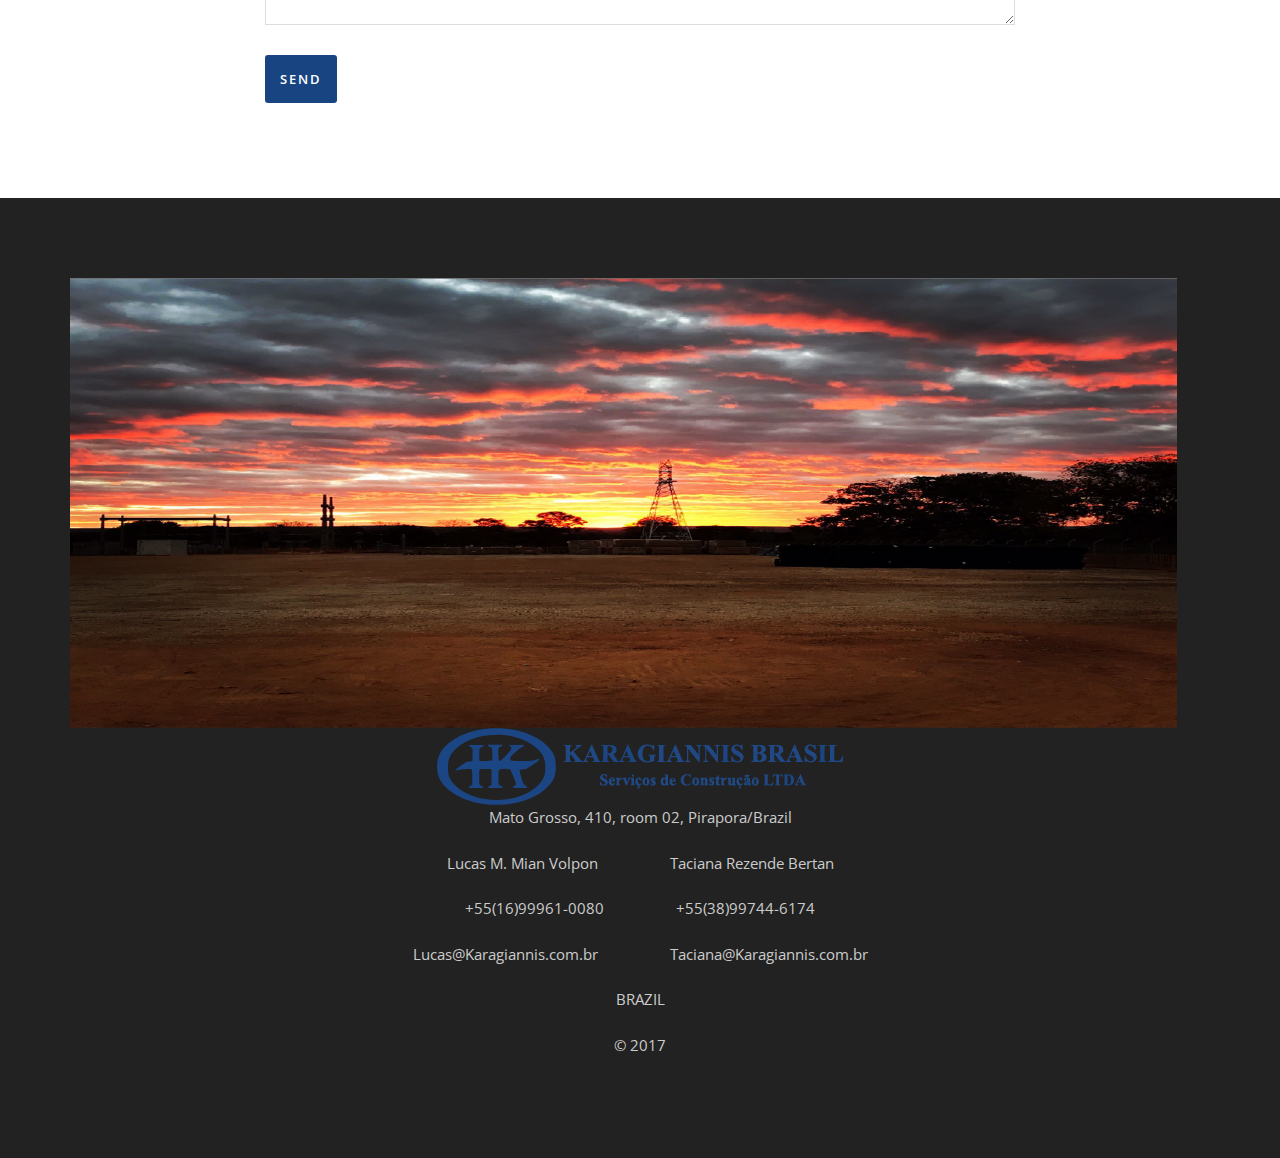
==== commit a804d8f8: "Merge pull request #17 from fabiogresko/PROJETOS" ====
--- a/eng.html
+++ b/eng.html
@@ -174,30 +174,30 @@
 			
 			<section id="euro">
 				<div class="col-lg-12 text-center">
-					<h4 class="section-heading">Europa</h4>
+					<h4 class="section-heading">Europe</h4>
 					<hr class="primary">
 					<img style="width: 100%; height: 500px;" src="http://images.mentalfloss.com/sites/default/files/178181851.jpg">
 					<br/>
 				</div>
 				<div class="equal-heights w-middle">
 					<div class="col-md-4 bg-gray">
-						<h2><a href="europa-eng.html" >REINO UNIDO</a></h2>
+						<h2><a href="europa-grecia-en.html" >REINO UNIDO</a></h2>
 					</div>
 					<div class="col-md-4 bg-darkgray">
-						<h2><a href="europa-grecia-eng.html" >GRÉCIA</a></h2>
+						<h2><a href="europa-grecia-en.html" >GRÉCIA</a></h2>
 					</div>
 					<div class="col-md-4 bg-gray">
-						<h2><a href="europa-romania-eng.html">ROMÊNIA</a></h2>
+						<h2><a href="europa-romania-en.html">ROMÊNIA</a></h2>
 					</div>
 				</div>
 				<div class="col-md-12">
 				</div>
 				<div class="equal-heights w-middle">
 					<div class="col-md-6 bg-darkgray">
-						<h2><a href="europa-eng.html" >RÚSSIA</a></h2>
+						<h2><a href="europa-grecia-eng.html" >RÚSSIA</a></h2>
 					</div>
 					<div class="col-md-6 bg-gray">
-						<h2><a href="europa-eng.html" >CHIPRE</a></h2>
+						<h2><a href="europa-grecia-en.html" >CHIPRE</a></h2>
 					</div>
 				</div>
 			</section>
